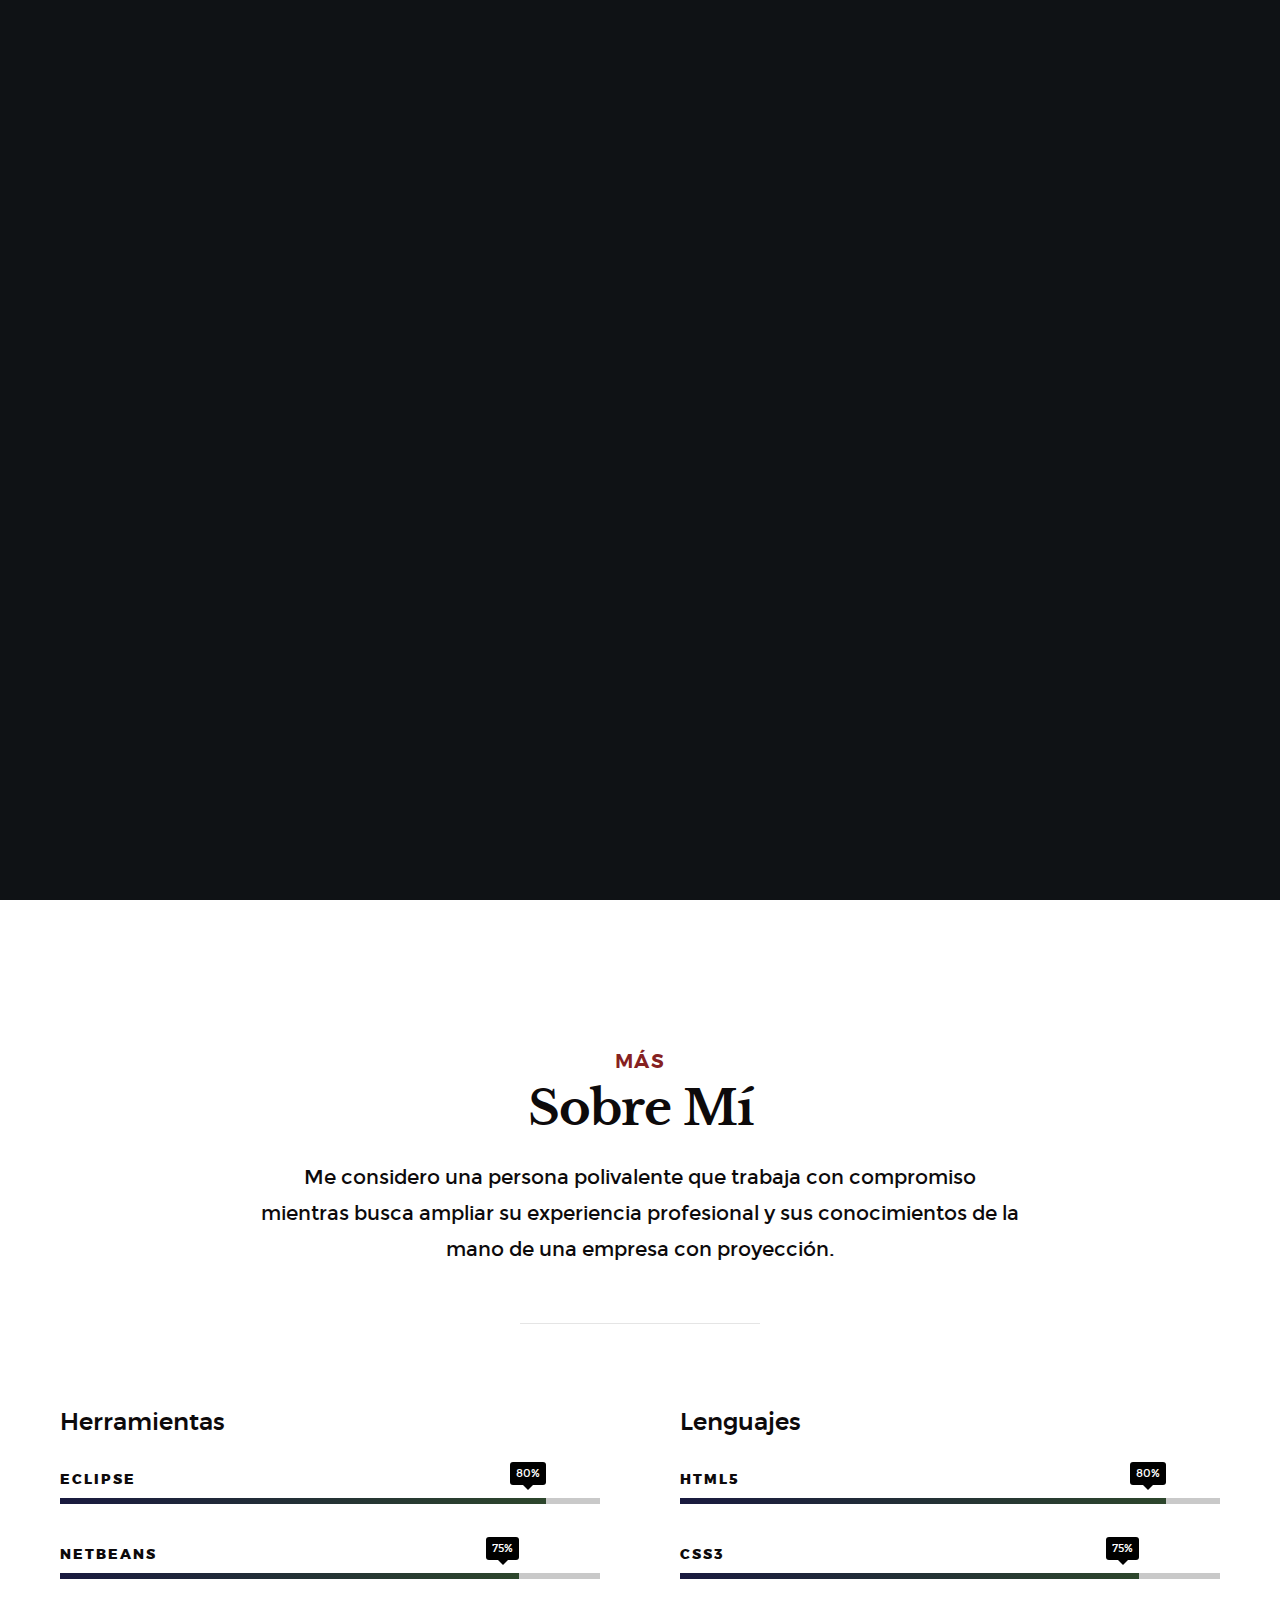
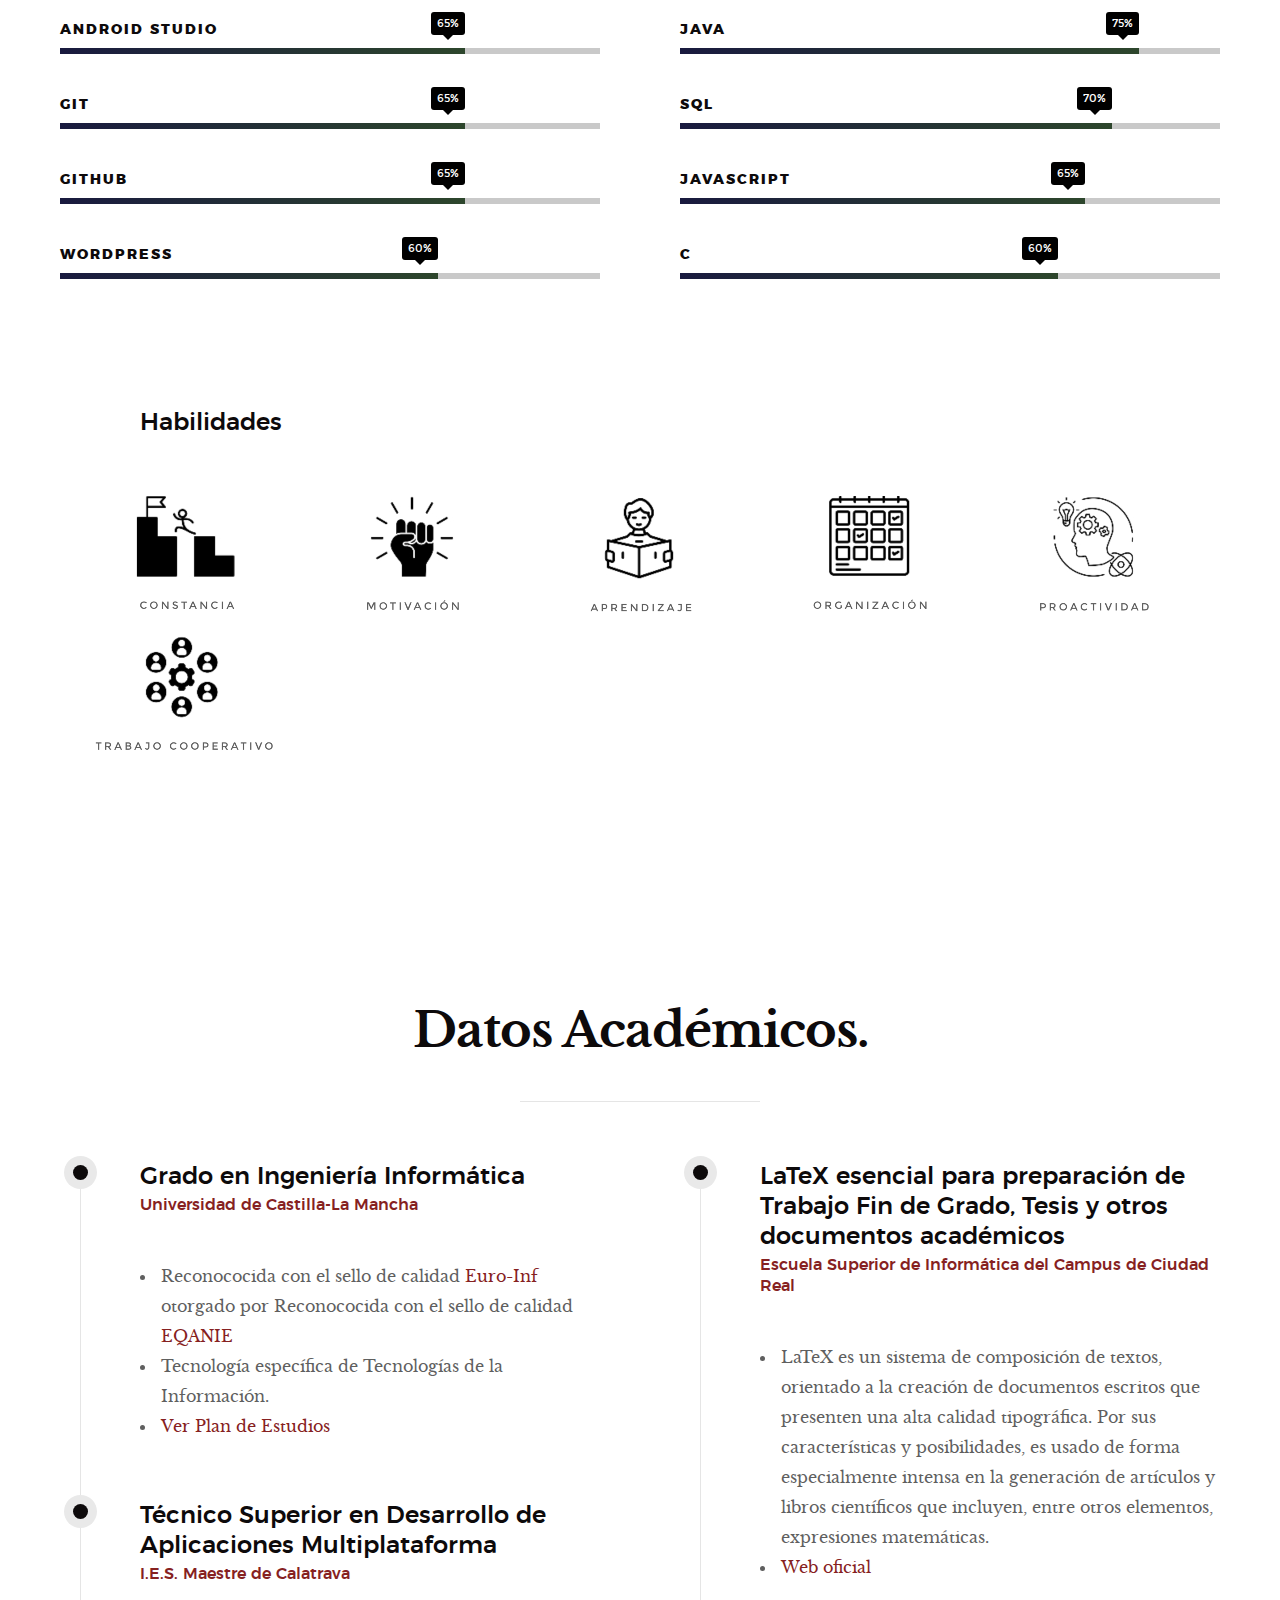
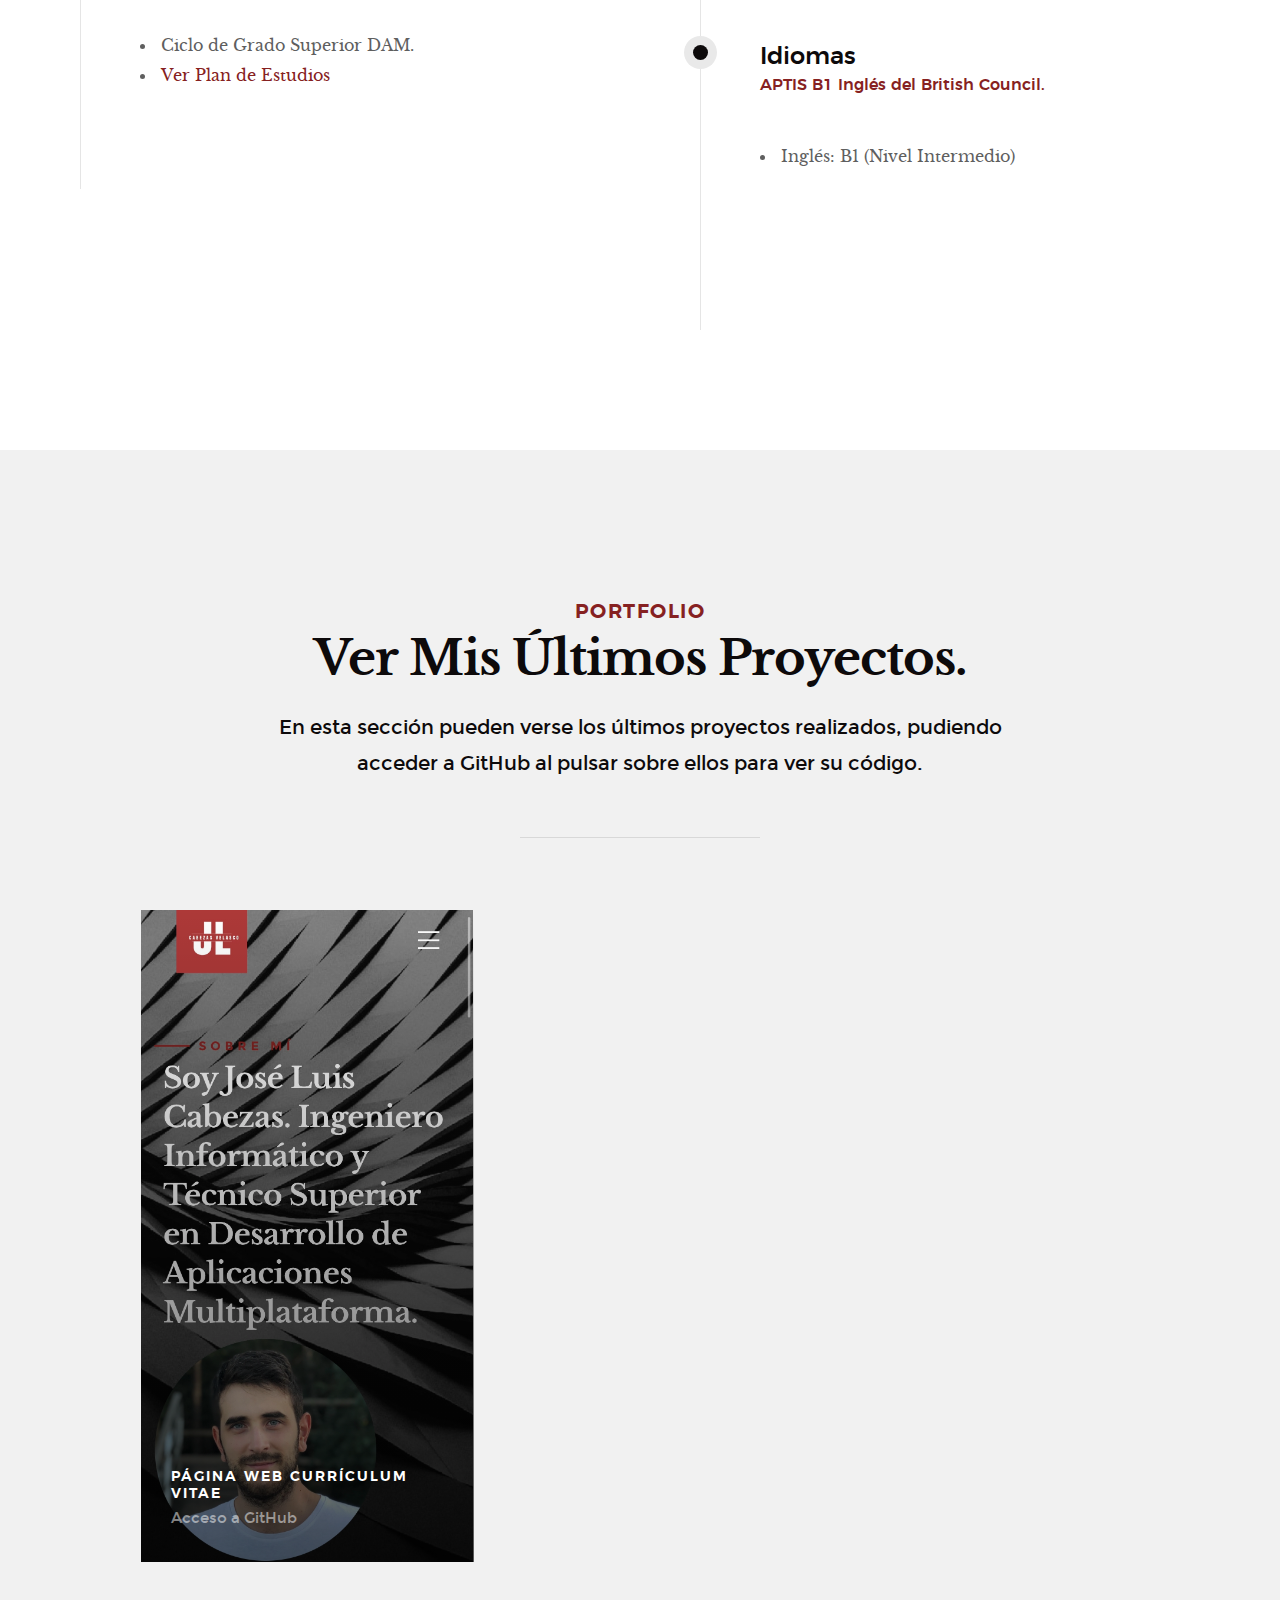
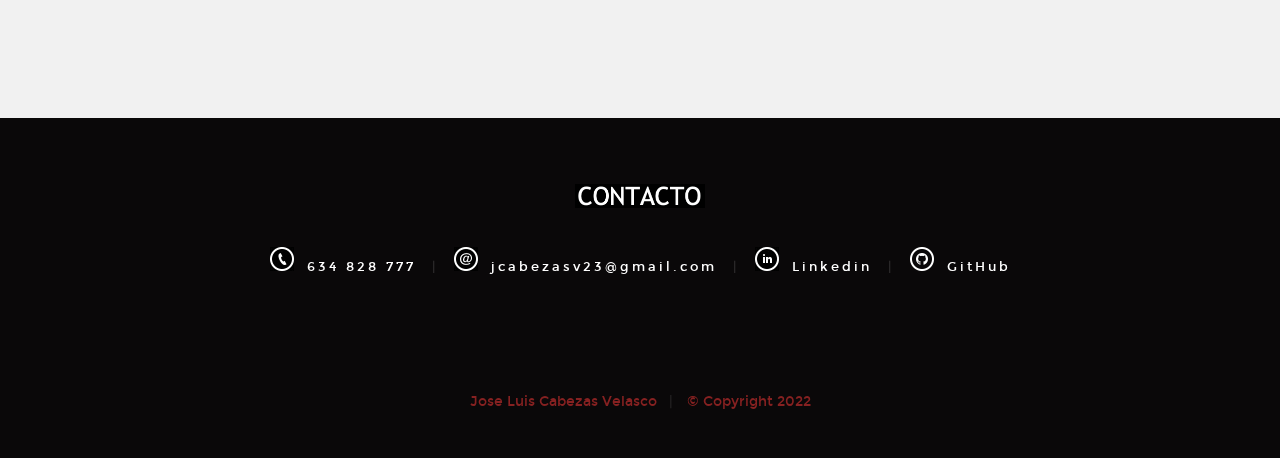
==== index.html @ 3ccd3763 "Add files via upload" ====
<!DOCTYPE html>
<html class="no-js" lang="es">


<head>

    <!--- basic page needs
    ================================================== -->
    <meta charset="utf-8">
    <title>Jose Luis Cabezas Velasco</title>
    <meta name="description" content="Currículum Vitae de José Luis Cabezas Velasco">
    <meta name="José Luis Cabezas Velasco" content="">
    <meta name="title" content="Jose Luis Cabezas Velasco">
    <meta name="keyword" content="Curriculum, Jose Luis, Jose Luis Cabezas Velasco, Jose Luis Cabezas Velasco cv">

    <!-- mobile specific metas
    ================================================== -->
    <meta name="viewport" content="width=device-width, initial-scale=1">

    <!-- CSS
    ================================================== -->
    <link rel="stylesheet" href="css/base.css">
    <link rel="stylesheet" href="css/vendor.css">
    <link rel="stylesheet" href="css/main.css">

    <!-- script
    ================================================== -->
    <script src="js/modernizr.js"></script>
    <script src="js/pace.min.js"></script>

    <!-- favicons
    ================================================== -->
    <link rel="shortcut icon" href="logo.webp" type="image/x-icon">
    <link rel="icon" href="logo.webp" type="image/x-icon">

    <!-- Google tag (gtag.js) Google Analytics-->
    <script async src="https://www.googletagmanager.com/gtag/js?id=G-EQMS03TTG0"></script>
    <script>
        window.dataLayer = window.dataLayer || [];
        function gtag(){dataLayer.push(arguments);}
        gtag('js', new Date());

        gtag('config', 'G-EQMS03TTG0');
    </script>

</head>



<body id="top">

    <!-- header
    ================================================== -->
    <header class="s-header">

        <div class="header-logo">
            <a class="site-logo" href="index.html"><img src="images/download/logo.webp" alt="Homepage"></a>
        </div>

        <nav class="header-nav-wrap">
            <ul class="header-nav">
                <li class="current"><a class="smoothscroll"  href="#home" title="home">Home</a></li>
                <li><a class="smoothscroll"  href="#about" title="about">Sobre mí</a></li>
                <li><a class="smoothscroll"  href="#datosacademicos" title="datosacademicos">Datos Académicos</a></li>
               <li><a class="smoothscroll"  href="#works" title="works">Portfolio</a></li>
            
            <li><a class="smoothscroll"  href="#contacto" title="contacto">Contacto</a></li>
            </ul>
        </nav>

        <a class="header-menu-toggle" href="#0"><span>Menu</span></a>

    </header> <!-- end s-header -->


   <!-- home
   ================================================== -->
   
    <section id="home" class="s-home page-hero target-section" data-parallax="scroll" data-image-src="images/testimonial-bg.webp" data-natural-width=3000 data-natural-height=2000 data-position-y=center alt="fondo">

        <div class="overlay"></div>
        <div class="shadow-overlay"></div>

        <div class="home-content">

            <div class="row home-content__main">
                  
                <h3>SOBRE MÍ</h3>

                <h1>
                    Soy José Luis Cabezas. <br>
                    Ingeniero Informático y<br>
                    Técnico Superior en Desarrollo de Aplicaciones Multiplataforma.
                </h1>
                 
                
                 
                
                
                    
                <div class="home-content__buttons">
                    
                    <div class="fotopersonal" >
                        <img src="images/download/mifotocir.webp" alt="foto de perfil">
                    </div>
                    <a href="#about" class="smoothscroll btn btn--stroke">
                        Más sobre mí
                    </a>
                    <a href="#works" class="smoothscroll btn btn--stroke" onclick="window.open('JoseLuisCabezasCV.pdf')">
                        Descarga CV (PDF)
                    </a>
                    
                </div>
           
                <div class="home-content__scroll">
                    <a href="#about" class="scroll-link smoothscroll">
                        <span>Scroll Hacia Abajo</span>
                    </a>
                </div>
            
            </div>

        </div> <!-- end home-content -->

        <ul class="home-social">
            

    </section> <!-- end s-home -->


    <!-- about
    ================================================== -->
    
    <section id="about" class="s-about target-section">
        
        <div class="row narrow section-intro has-bottom-sep">
            <div class="col-full text-center">
                <h3>Más</h3>
                <h1>Sobre Mí</h1>
                <p class="lead">Me considero una persona polivalente  que trabaja con compromiso mientras busca ampliar  su experiencia profesional y sus conocimientos de la mano de una empresa con proyección. </p>
            </div>
        </div>
        
        <div class="row about-content">

            <div class="col-six tab-full left">
                <h3>Herramientas</h3>

                <ul class="skill-bars">
                    <li>
                    <div class="progress percent90"><span>80%</span></div>
                    <strong>Eclipse</strong>
                    </li>
                    <li>
                    <div class="progress percent85"><span>75%</span></div>
                    <strong>NetBeans</strong>
                    </li>
                    <li>
                    <div class="progress percent75"><span>65%</span></div>
                    <strong>Android Studio</strong>
                    </li>
                    <li>
                    <div class="progress percent75"><span>65%</span></div>
                    <strong>Git</strong>
                    </li>
                    <li>
                    <div class="progress percent75"><span>65%</span></div>
                    <strong>GitHub</strong>
                    </li>   
                    <li>
                    <div class="progress percent70"><span>60%</span></div>
                    <strong>Wordpress</strong>
                    </li>   
                </ul>
            </div>

            <div class="col-six tab-full right">
                <h3>Lenguajes</h3>

                <ul class="skill-bars">
                    <li>
                    <div class="progress percent90"><span>80%</span></div>
                    <strong>HTML5</strong>
                    </li>
                    <li>
                    <div class="progress percent85"><span>75%</span></div>
                    <strong>CSS3</strong>
                    </li>
                    <li>
                    <div class="progress percent85"><span>75%</span></div>
                    <strong>Java</strong>
                    </li>
                    <li>
                    <div class="progress percent80"><span>70%</span></div>
                    <strong>SQL</strong>
                    </li>
                    <li>
                    <div class="progress percent75"><span>65%</span></div>
                    <strong>Javascript</strong>
                    </li>   
                    <li>
                    <div class="progress percent70"><span>60%</span></div>
                    <strong>C</strong>
                    </li>   
                </ul>
            </div>

        </div> <!-- end about-content -->

    
             <div class="footer-logo2">
                        
                        <a class="footer-site-logo2" alt="habilidades" href="#0"></a><h3>Habilidades</h3> </a>
                     </div>
    
                    <div class="grid-container">
                        <div class="grid-item" style="background: url(images/habilidades/constancia.png) no-repeat center"></div>
                        <div class="grid-item" style="background: url(images/habilidades/motivacion.png) no-repeat center"></div>
                        <div class="grid-item" style="background: url(images/habilidades/aprendizaje.png) no-repeat center"></div>
                        <div class="grid-item" style="background: url(images/habilidades/organizacion.png) no-repeat center"></div>
                        <div class="grid-item" style="background: url(images/habilidades/proactividad.png) no-repeat center"></div>
                        <div class="grid-item" style="background: url(images/habilidades/teamwork.png) no-repeat center"></div>
                    </div>        
                        
                
    
    </section>


    <section id="datosacademicos" class="s-about target-section">
        <div id="datos" class="row about-content about-content--timeline">
            <div class="row narrow section-intro has-bottom-sep">
            <div class="col-full text-center">
                <h1>Datos Académicos.</h1>
            </div>
          </div>

            <div class="col-six tab-full left">
                <div class="timeline">

                    <div class="timeline__block">
                        <div class="timeline__bullet"></div>
                        <div class="timeline__header">
                            <h3>Grado en Ingeniería Informática</h3>
                            <h5><a href="https://www.uclm.es/" target="_blank">Universidad de Castilla-La Mancha</a></h5>
                        </div>
                        <div class="timeline__desc">
                            <p>
                                <ul>
                                    <li>Reconococida con el sello de calidad <a href="https://esi.uclm.es/index.php/sello-de-calidad-euro-inf/" target="_blank">Euro-Inf</a> otorgado por Reconococida con el sello de calidad <a href="https://eqanie.eu/" target="_blank">EQANIE</a></li>
                                    <li>Tecnología específica de Tecnologías de la Información.</li>
                                    <li><a href="https://esi.uclm.es/index.php/grado-en-ingenieria-informatica/plan-de-estudios/" target="_blank">Ver Plan de Estudios</a></li>
                                </ul>   
                            </p>
                        </div>
                    </div> <!-- end timeline__block -->

                    <div class="timeline__block">
                        <div class="timeline__bullet"></div>
                        <div class="timeline__header">
                            <h3>Técnico Superior en Desarrollo de Aplicaciones Multiplataforma</h3>
                            <h5><a href="https://iesmaestredecalatrava.es" target="_blank">I.E.S. Maestre de Calatrava </a></h5>
                        </div>
                        <div class="timeline__desc">	
                            <p>
                                <ul>
                                    <li>Ciclo de Grado Superior DAM.</li>
                                    <li><a href="https://www.educa.jccm.es/es/fpclm/ciclos-formativos-1/tecnico-superior-desarrollo-aplicaciones-multiplataforma" target="_blank">Ver Plan de Estudios</a></li>
                                </ul>   
                            </p>
                        </div>
                    </div> <!-- end timeline__block -->

                </div> <!-- end timeline -->
            </div> <!-- end left -->

            <div class="col-six tab-full right">
                <div class="timeline">

                    <div class="timeline__block">
                        <div class="timeline__bullet"></div>
                        <div class="timeline__header">
                            <h3>LaTeX esencial para preparación de Trabajo Fin de Grado, Tesis
                                y otros documentos académicos</h3>
                            <h5><a href="https://esi.uclm.es/" target="_blank">Escuela Superior de Informática del Campus de Ciudad Real </a></h5>
                        </div>
                        <div class="timeline__desc">
                            <p>
                                <ul>
                                    <li>LaTeX es un sistema de composición de textos, orientado a la creación de documentos escritos que presenten una alta calidad tipográfica. Por sus características y posibilidades, es usado de forma especialmente intensa en la generación de artículos y libros científicos que incluyen, entre otros elementos, expresiones matemáticas.</li>
                                    <li><a href="https://www.latex-project.org/" target="_blank">Web oficial</a></li>
                                </ul>   
                            </p>
                        </div>
                    </div> <!-- end timeline__block -->

                    <div class="timeline__block">
                        <div class="timeline__bullet"></div>
                        <div class="timeline__header">
                            <h3>Idiomas</h3>
                            <h5><a href="https://www.britishcouncil.es/examenes/aptis" target="_blank">APTIS B1 Inglés del British Council.</a></h5>
                        </div>
                        <div class="timeline__desc">
                            <p>
                                <ul>
                                    <li>Inglés: B1 (Nivel Intermedio)</li>
                                </ul>   
                            </p>
                        </div>
                    </div> <!-- end timeline__block -->

                </div> <!-- end timeline -->
            </div> <!-- end right -->

        </div> <!-- end about-content timeline -->

    </section> <!-- end about -->
    

    <!-- works
    ================================================== -->
     <section id="works" class="s-works target-section">

        <div class="row narrow section-intro has-bottom-sep">
            <div class="col-full">
                <h3>Portfolio</h3>
                <h1>Ver Mis Últimos Proyectos.</h1>
                
                <p class="lead">En esta sección pueden verse los últimos proyectos realizados, pudiendo acceder a GitHub al pulsar sobre ellos para ver su código. </p>
            </div>
        </div>

        <div class="row masonry-wrap">
            <div class="masonry">

                <div class="masonry__brick">
                    <div class="item-folio">

                        <div class="item-folio__thumb">
                            <a class="thum-link" title="Accede pulsando botón de arriba" data-size=1050x700 href="#0">
                                <img src="images/download/img_cv.webp" 
                                     srcset="images/download/img_cv.webp 1x, images/download/img_cv.webp 2x" alt="">
                                <span class="shadow-overlay"></span>
                            </a>
                        </div>

                        <div class="item-folio__text">
                            <h3 class="item-folio__title">
                                Página Web Currículum Vitae
                            </h3>
                            <p class="item-folio__cat">
                                Acceso a GitHub
                            </p>
                        </div>

                        <a href="https://github.com/JCabezasDev/jcabezasv" class="item-folio__project-link" title="Link a GitHub" target="_blank">
                            <i class="im im-link"></i>
                        </a>

                        <div class="item-folio__caption">
                            <p>Vero molestiae sed aut natus excepturi. Et tempora numquam. Temporibus iusto quo.Unde dolorem corrupti neque nisi.</p>
                        </div>

                    </div> <!-- end item-folio -->
                </div>  <!--end masonry__brick -->

            
                
            </div>
        </div>  <!--- end masonry -->
    
    </section> <!-- end works  -->
            


    <!-- footer
    ================================================== -->
    <section id="contacto" class=" target-section">
    <footer class="row about-content about-content--timeline">
        <div class="row">
            <div class="col-full">

                <div class="footer-logo">
                    
                    <a class="footer-site-logo" href="#0"><img src="images/download/contacto.webp" alt="Habilidades"></a>
                    
                    
                </div>

                <ul class="footer-social">
                    
                    <li><a href="tel:+34634828777">
                        <i aria-hidden="true"></i>
                        <img src="images/contacto/phone.jpg" alt="contacto"></i>
                        <span>634 828 777</span>
                    </a></li>
                    <li><a href="mailto:jcabezasv23@gmail.com">
                        <i aria-hidden="true"></i>
                        <img src="images/contacto/email.jpg" alt="email"></i>
                        <span>jcabezasv23@gmail.com</span>
                    </a></li>
                    <li><a href="https://www.linkedin.com/in/jose-luis-cabezas-velasco-a2a74a253/" target="_blank">
                        <i aria-hidden="true"></i>
                        <img src="images/contacto/linkedln.jpg" alt="linkedin">
                        <span>Linkedin</span>
                    </a></li>
                    <li><a href="https://github.com/JCabezasDev" target="_blank">
                        <i aria-hidden="true"></i>
                        <img src="images/contacto/github.png" alt="github">
                        <span>GitHub</span>
                    </a></li>
                </ul>
                    
            </div>
        </div>

        <div class="row footer-bottom">

            <div class="col-twelve">
                <div class="copyright">
                    <span style="color:red"><a href="#0">Jose Luis Cabezas Velasco</a></span>
                    <span style="color:red"><a href="#0">© Copyright 2022</a></span> 	
                </div>

                <div class="go-top">
                <a class="smoothscroll" title="Back to Top" href="#top"><i class="im im-arrow-up" aria-hidden="true"></i></a>
                </div>
            </div>

        </div> <!-- end footer-bottom -->

</footer> <!-- end footer -->
</section>

    <!-- photoswipe background
    ================================================== -->
    <div aria-hidden="true" class="pswp" role="dialog" tabindex="-1">

        <div class="pswp__bg"></div>
        <div class="pswp__scroll-wrap">

            <div class="pswp__container">
                <div class="pswp__item"></div>
                <div class="pswp__item"></div>
                <div class="pswp__item"></div>
            </div>

            <div class="pswp__ui pswp__ui--hidden">
                <div class="pswp__top-bar">
                    <div class="pswp__counter"></div><button class="pswp__button pswp__button--close" title="Close (Esc)"></button> <button class="pswp__button pswp__button--share" title=
                    "Share"></button> <button class="pswp__button pswp__button--fs" title="Toggle fullscreen"></button> <button class="pswp__button pswp__button--zoom" title=
                    "Zoom in/out"></button>
                    <div class="pswp__preloader">
                        <div class="pswp__preloader__icn">
                            <div class="pswp__preloader__cut">
                                <div class="pswp__preloader__donut"></div>
                            </div>
                        </div>
                    </div>
                </div>
                <div class="pswp__share-modal pswp__share-modal--hidden pswp__single-tap">
                    <div class="pswp__share-tooltip"></div>
                </div><button class="pswp__button pswp__button--arrow--left" title="Previous (arrow left)"></button> <button class="pswp__button pswp__button--arrow--right" title=
                "Next (arrow right)"></button>
                <div class="pswp__caption">
                    <div class="pswp__caption__center"></div>
                </div>
            </div>

        </div>

    </div><!-- end photoSwipe background -->

    <div id="preloader">
        <div id="loader"></div>
    </div>


    <!-- Java Script
    ================================================== -->
    <script src="js/jquery-3.2.1.min.js"></script>
    <script src="js/plugins.js"></script>
    <script src="js/main.js"></script>

</body>

</html>
---- css/base.css ----
/* =================================================================== 
 *
 *  Hola v1.0 Base Stylesheet
 *  10-02-2017
 *  ------------------------------------------------------------------
 *
 *  TOC:
 *  # Normalize
 *  # Basic/base setup styles
 *      ## Media
 *      ## Typography resets
 *      ## links
 *      ## inputs
 *  # grid
 *      ## medium size devices
 *      ## tablets
 *      ## mobile devices
 *      ## small mobile devices
 *  # block grids
 *      ## medium size devices
 *      ## tablets
 *      ## mobile devices
 *      ## small mobile devices
 *  # MISC
 *
 * =================================================================== */


/* ===================================================================
 * # normalize
 * normalize.css v5.0.0 | MIT License | 
 * github.com/necolas/normalize.css
 *
 * ------------------------------------------------------------------- */

html {
    font-family: sans-serif;
    line-height: 1.15;
    -ms-text-size-adjust: 100%;
    -webkit-text-size-adjust: 100%;
}

body {
    margin: 0;
}

article, aside, footer, header, nav, section {
    display: block;
}

h1 {
    font-size: 2em;
    margin: 0.67em 0;
}

figcaption, figure, main {
    display: block;
}

figure {
    margin: 1em 40px;
}

hr {
    box-sizing: content-box;
    height: 0;
    overflow: visible;
}

pre {
    font-family: monospace, monospace;
    font-size: 1em;
}

a {
    background-color: transparent;
    -webkit-text-decoration-skip: objects;
}

a:active, a:hover {
    outline-width: 0;
}

abbr[title] {
    border-bottom: none;
    text-decoration: underline;
    text-decoration: underline dotted;
}

b, strong {
    font-weight: inherit;
}

b, strong {
    font-weight: bolder;
}

code, kbd, samp {
    font-family: monospace, monospace;
    font-size: 1em;
}

dfn {
    font-style: italic;
}

mark {
    background-color: #ff0;
    color: #000;
}

small {
    font-size: 80%;
}

sub, sup {
    font-size: 75%;
    line-height: 0;
    position: relative;
    vertical-align: baseline;
}

sub {
    bottom: -0.25em;
}

sup {
    top: -0.5em;
}

audio, video {
    display: inline-block;
}

audio:not([controls]) {
    display: none;
    height: 0;
}

img {
    border-style: none;
}

svg:not(:root) {
    overflow: hidden;
}

button, input, optgroup, select, textarea {
    font-family: sans-serif;
    font-size: 100%;
    line-height: 1.15;
    margin: 0;
}

button, input {
    overflow: visible;
}

button, select {
    text-transform: none;
}

button, html [type="button"], [type="reset"], [type="submit"] {
    -webkit-appearance: button;
}

button::-moz-focus-inner, [type="button"]::-moz-focus-inner, [type="reset"]::-moz-focus-inner, [type="submit"]::-moz-focus-inner {
    border-style: none;
    padding: 0;
}

button:-moz-focusring, [type="button"]:-moz-focusring, [type="reset"]:-moz-focusring, [type="submit"]:-moz-focusring {
    outline: 1px dotted ButtonText;
}

fieldset {
    border: 1px solid #c0c0c0;
    margin: 0 2px;
    padding: 0.35em 0.625em 0.75em;
}

legend {
    box-sizing: border-box;
    color: inherit;
    display: table;
    max-width: 100%;
    padding: 0;
    white-space: normal;
}

progress {
    display: inline-block;
    vertical-align: baseline;
}

textarea {
    overflow: auto;
}

[type="checkbox"], [type="radio"] {
    box-sizing: border-box;
    padding: 0;
}

[type="number"]::-webkit-inner-spin-button, [type="number"]::-webkit-outer-spin-button {
    height: auto;
}

[type="search"] {
    -webkit-appearance: textfield;
    outline-offset: -2px;
}

[type="search"]::-webkit-search-cancel-button, [type="search"]::-webkit-search-decoration {
    -webkit-appearance: none;
}

::-webkit-file-upload-button {
    -webkit-appearance: button;
    font: inherit;
}

details, menu {
    display: block;
}

summary {
    display: list-item;
}

canvas {
    display: inline-block;
}

template {
    display: none;
}

[hidden] {
    display: none;
}


/* ===================================================================
 * # basic/base setup styles - (_basic.scss)
 *
 * ------------------------------------------------------------------- */

html {
    font-size: 62.5%;
    box-sizing: border-box;
}

*, *::before, *::after {
    box-sizing: inherit;
}

body {
    font-weight: normal;
    line-height: 1;
    word-wrap: break-word;
    text-rendering: optimizeLegibility;
    -webkit-overflow-scrolling: touch;
    -webkit-text-size-adjust: none;
}

body, input, button {
    -moz-osx-font-smoothing: grayscale;
    -webkit-font-smoothing: antialiased;
}


/* ------------------------------------------------------------------- 
 * ## Media - (_basic.scss)
 * ------------------------------------------------------------------- */

img, video {
    max-width: 100%;
    height: auto;
}


/* ------------------------------------------------------------------- 
 * ## Typography resets - (_basic.scss)
 * ------------------------------------------------------------------- */

div, dl, dt, dd, ul, ol, li, h1, h2, h3, h4, h5, h6, pre, form, p, blockquote, th, td {
    margin: 0;
    padding: 0;
}

h1, h2, h3, h4, h5, h6 {
    -webkit-font-smoothing: auto;
    -webkit-font-smoothing: antialiased;
    -webkit-font-variant-ligatures: common-ligatures;
    -moz-font-variant-ligatures: common-ligatures;
    font-variant-ligatures: common-ligatures;
    text-rendering: optimizeLegibility;
}

em, i {
    font-style: italic;
    line-height: inherit;
}

strong, b {
    font-weight: bold;
    line-height: inherit;
}

small {
    font-size: 60%;
    line-height: inherit;
}

ol, ul {
    list-style: none;
}

li {
    display: block;
}


/* ------------------------------------------------------------------- 
 * ## links - (_basic.scss)
 * ------------------------------------------------------------------- */

a {
    text-decoration: none;
    line-height: inherit;
}

a img {
    border: none;
}


/* ------------------------------------------------------------------- 
 * ## inputs - (_basic.scss)
 * ------------------------------------------------------------------- */

fieldset {
    margin: 0;
    padding: 0;
}

input[type="email"], 
input[type="number"], 
input[type="search"], 
input[type="text"], 
input[type="tel"], 
input[type="url"], 
input[type="password"], textarea {
    -webkit-appearance: none;
    -moz-appearance: none;
    -ms-appearance: none;
    -o-appearance: none;
    appearance: none;
}


/* ===================================================================
 * # grid - (_grid.scss)
 *
 * ------------------------------------------------------------------- */

.row {
    width: 94%;
    max-width: 1200px;
    margin: 0 auto;
}

.row:after {
    content: "";
    display: table;
    clear: both;
}

.row .row {
    width: auto;
    max-width: none;
    margin-left: -20px;
    margin-right: -20px;
}


/* column blocks
 * -------------------------------------- */

[class*="col-"] {
    float: left;
}

[class*="col-"] + [class*="col-"].end {
    float: right;
}

[class*="col-"] {
    padding: 0 20px;
}


/* column width classes 
 * -------------------------------------- */

.col-one {
    width: 8.33333%;
}

.col-two, .col-1-6 {
    width: 16.66667%;
}

.col-three, .col-1-4 {
    width: 25%;
}

.col-four, .col-1-3 {
    width: 33.33333%;
}

.col-five {
    width: 41.66667%;
}

.col-six, .col-1-2 {
    width: 50%;
}

.col-seven {
    width: 58.33333%;
}

.col-eight, .col-2-3 {
    width: 66.66667%;
}

.col-nine, .col-3-4 {
    width: 75%;
}

.col-ten, .col-5-6 {
    width: 83.33333%;
}

.col-eleven {
    width: 91.66667%;
}

.col-twelve, .col-full {
    width: 100%;
}


/* ------------------------------------------------------------------- 
 * ## medium size devices - (_grid.scss)
 * ------------------------------------------------------------------- */

@media only screen and (max-width: 1200px) {
    .row .row {
        margin-left: -15px;
        margin-right: -15px;
    }
    [class*="col-"] {
        padding: 0 15px;
    }
    .md-two, .md-1-6 {
        width: 16.66667%;
    }
    .md-one {
        width: 8.33333%;
    }
    .md-three, .md-1-4 {
        width: 25%;
    }
    .md-four, .md-1-3 {
        width: 33.33333%;
    }
    .md-five {
        width: 41.66667%;
    }
    .md-six, .md-1-2 {
        width: 50%;
    }
    .md-seven {
        width: 58.33333%;
    }
    .md-eight, .md-2-3 {
        width: 66.66667%;
    }
    .md-nine, .md-3-4 {
        width: 75%;
    }
    .md-ten, .md-5-6 {
        width: 83.33333%;
    }
    .md-eleven {
        width: 91.66667%;
    }
    .md-twelve, .md-full {
        width: 100%;
    }
}


/* ------------------------------------------------------------------- 
 * ## tablets - (_grid.scss)
 * ------------------------------------------------------------------- */

@media only screen and (max-width: 800px) {
    .row {
        width: 90%;
    }
    .tab-1-4 {
        width: 25%;
    }
    .tab-1-3 {
        width: 33.33333%;
    }
    .tab-1-2 {
        width: 50%;
    }
    .tab-2-3 {
        width: 66.66667%;
    }
    .tab-3-4 {
        width: 75%;
    }
    .tab-full {
        width: 100%;
    }
}


/* ------------------------------------------------------------------- 
 * ## mobile devices - (_grid.scss)
 * ------------------------------------------------------------------- */

@media only screen and (max-width: 600px) {
    .row {
        width: auto;
        padding-left: 25px;
        padding-right: 25px;
    }
    .row .row {
        margin-left: -10px;
        margin-right: -10px;
    }
    [class*="col-"] {
        padding: 0 10px;
    }
    .mob-1-4 {
        width: 25%;
    }
    .mob-1-3 {
        width: 33.33333%;
    }
    .mob-1-2 {
        width: 50%;
    }
    .mob-2-3 {
        width: 66.66667%;
    }
    .mob-3-4 {
        width: 75%;
    }
    .mob-full {
        width: 100%;
    }
}


/* ------------------------------------------------------------------- 
 * ## small mobile devices - (_grid.scss) 
 * ------------------------------------------------------------------- */


/* stack columns on small mobile devices
 * ------------------------------------------------------------------- */

@media only screen and (max-width: 400px) {
    .row .row {
        padding-left: 0;
        padding-right: 0;
        margin-left: 0;
        margin-right: 0;
    }
    [class*="col-"] {
        width: 100% !important;
        float: none !important;
        clear: both !important;
        margin-left: 0;
        margin-right: 0;
        padding: 0;
    }
    [class*="col-"] + [class*="col-"].end {
        float: none;
    }
}


/* ===================================================================
 * # block grids - (_grid.scss)
 * ------------------------------------------------------------------- */


/*   Equally-sized columns define at row level
 * ------------------------------------------------------------------- */

[class*="block-"]:after {
    content: "";
    display: table;
    clear: both;
}

.block-1-6 .col-block {
    width: 16.66667%;
}

.block-1-5 .col-block {
    width: 20%;
}

.block-1-4 .col-block {
    width: 25%;
}

.block-1-3 .col-block {
    width: 33.33333%;
}

.block-1-2 .col-block {
    width: 50%;
}


/**
 * Clearing for block grid columns. Allow columns with 
 * different heights to align properly.
 */

.block-1-6 .col-block:nth-child(6n+1), 
.block-1-5 .col-block:nth-child(5n+1), 
.block-1-4 .col-block:nth-child(4n+1), 
.block-1-3 .col-block:nth-child(3n+1), 
.block-1-2 .col-block:nth-child(2n+1) {
    clear: both;
}


/* ------------------------------------------------------------------- 
 * ## medium size devices - (_grid.scss)
 * ------------------------------------------------------------------- */

@media only screen and (max-width: 1200px) {
    .block-m-1-6 .col-block {
        width: 16.66667%;
    }
    .block-m-1-5 .col-block {
        width: 20%;
    }
    .block-m-1-4 .col-block {
        width: 25%;
    }
    .block-m-1-3 .col-block {
        width: 33.33333%;
    }
    .block-m-1-2 .col-block {
        width: 50%;
    }
    .block-m-full .col-block {
        width: 100%;
        clear: both;
    }
    [class*="block-m-"] .bgrid:nth-child(n) {
        clear: none;
    }
    .block-m-1-6 .col-block:nth-child(6n+1), 
    .block-m-1-5 .col-block:nth-child(5n+1), 
    .block-m-1-4 .col-block:nth-child(4n+1), 
    .block-m-1-3 .col-block:nth-child(3n+1), 
    .block-m-1-2 .col-block:nth-child(2n+1) {
        clear: both;
    }
}


/* ------------------------------------------------------------------- 
 * ## tablets - (_grid.scss)
 * ------------------------------------------------------------------- */

@media only screen and (max-width: 800px) {
    .block-tab-1-6 .col-block {
        width: 16.66667%;
    }
    .block-tab-1-5 .col-block {
        width: 20%;
    }
    .block-tab-1-4 .col-block {
        width: 25%;
    }
    .block-tab-1-3 .col-block {
        width: 33.33333%;
    }
    .block-tab-1-2 .col-block {
        width: 50%;
    }
    .block-tab-full .col-block {
        width: 100%;
        clear: both;
    }
    [class*="block-tab-"] .bgrid:nth-child(n) {
        clear: none;
    }
    .block-tab-1-6 .col-block:nth-child(6n+1), 
    .block-tab-1-6 .col-block:nth-child(5n+1), 
    .block-tab-1-4 .col-block:nth-child(4n+1), 
    .block-tab-1-3 .col-block:nth-child(3n+1), 
    .block-tab-1-2 .col-block:nth-child(2n+1) {
        clear: both;
    }
}


/* ------------------------------------------------------------------- 
 * ## mobile devices - (_grid.scss)
 * ------------------------------------------------------------------- */

@media only screen and (max-width: 600px) {
    .block-mob-1-6 .col-block {
        width: 16.66667%;
    }
    .block-mob-1-5 .col-block {
        width: 20%;
    }
    .block-mob-1-4 .col-block {
        width: 25%;
    }
    .block-mob-1-3 .col-block {
        width: 33.33333%;
    }
    .block-mob-1-2 .col-block {
        width: 50%;
    }
    .block-mob-full .col-block {
        width: 100%;
        clear: both;
    }
    [class*="block-mob-"] .bgrid:nth-child(n) {
        clear: none;
    }
    .block-mob-1-6 .col-block:nth-child(6n+1), 
    .block-mob-1-5 .col-block:nth-child(5n+1), 
    .block-mob-1-4 .col-block:nth-child(4n+1), 
    .block-mob-1-3 .col-block:nth-child(3n+1), 
    .block-mob-1-2 .col-block:nth-child(2n+1) {
        clear: both;
    }
}


/* ------------------------------------------------------------------- 
 * ## small mobile devices - (_grid.scss) 
 * ------------------------------------------------------------------- */


/* stack columns on small mobile devices
 * ------------------------------------------------------------------- */

@media only screen and (max-width: 400px) {
    .stack .col-block {
        width: 100% !important;
        float: none !important;
        clear: both !important;
        margin-left: 0;
        margin-right: 0;
    }
}


/* ===================================================================
 * # MISC  - (_grid.scss)
 *
 * ------------------------------------------------------------------- */

.group:after {
    content: "";
    display: table;
    clear: both;
}


/* Misc Helper Styles
 * -------------------------------------- */

.is-hidden {
    display: none;
}

.is-invisible {
    visibility: hidden;
}

.antialiased {
    -webkit-font-smoothing: antialiased;
    -moz-osx-font-smoothing: grayscale;
}

.overflow-hidden {
    overflow: hidden;
}

.remove-bottom {
    margin-bottom: 0;
}

.half-bottom {
    margin-bottom: 1.5rem !important;
}

.add-bottom {
    margin-bottom: 3rem !important;
}

.no-border {
    border: none;
}

.full-width {
    width: 100%;
}

.text-center {
    text-align: center;
}

.text-left {
    text-align: left;
}

.text-right {
    text-align: right;
}

.pull-left {
    float: left;
}

.pull-right {
    float: right;
}

.align-center {
    margin-left: auto;
    margin-right: auto;
    text-align: center;
}
/*
.fotopersonal {
    
    width: 300px;
    height: 300px;
    float:top;
    right: 30px;
    bottom: 150px;
    
  }
  */
---- css/vendor.css ----
/* =================================================================== 
 *
 *  Hola v1.0 Vendor/Third Party CSS 
 *  10-02-2017
 *  ------------------------------------------------------------------
 *
 *  TOC:
 *  # Slick slider
 *  # PhotoSwipe Skin
 *  # Prettyprint GitHub Theme
 *
 * =================================================================== */


/* ===================================================================
 * # slick slider
 *
 * ------------------------------------------------------------------- */

.slick-slider {
    position: relative;
    display: block;
    box-sizing: border-box;
    -webkit-touch-callout: none;
    -webkit-user-select: none;
    -khtml-user-select: none;
    -moz-user-select: none;
    -ms-user-select: none;
    user-select: none;
    -ms-touch-action: pan-y;
    touch-action: pan-y;
    -webkit-tap-highlight-color: transparent;
}

.slick-list {
    position: relative;
    overflow: hidden;
    display: block;
    margin: 0;
    padding: 0;
}

.slick-list:focus {
    outline: none;
}

.slick-list.dragging {
    cursor: pointer;
    cursor: hand;
}

.slick-slider .slick-track, .slick-slider .slick-list {
    -webkit-transform: translate3d(0, 0, 0);
    -moz-transform: translate3d(0, 0, 0);
    -ms-transform: translate3d(0, 0, 0);
    -o-transform: translate3d(0, 0, 0);
    transform: translate3d(0, 0, 0);
}

.slick-track {
    position: relative;
    left: 0;
    top: 0;
    display: block;
}

.slick-track:before, .slick-track:after {
    content: "";
    display: table;
}

.slick-track:after {
    clear: both;
}

.slick-loading .slick-track {
    visibility: hidden;
}

.slick-slide {
    float: left;
    height: 100%;
    min-height: 1px;
    display: none;
}

[dir="rtl"] .slick-slide {
    float: right;
}

.slick-slide img {
    display: block;
}

.slick-slide.slick-loading img {
    display: none;
}

.slick-slide.dragging img {
    pointer-events: none;
}

.slick-initialized .slick-slide {
    display: block;
}

.slick-loading .slick-slide {
    visibility: hidden;
}

.slick-vertical .slick-slide {
    display: block;
    height: auto;
    border: 1px solid transparent;
}

.slick-arrow.slick-hidden {
    display: none;
}


/*! PhotoSwipe main CSS by Dmitry Semenov | photoswipe.com | MIT license */


/*
	Styles for basic PhotoSwipe functionality (sliding area, open/close transitions)
*/


/* pswp = photoswipe */

.pswp {
    display: none;
    position: absolute;
    width: 100%;
    height: 100%;
    left: 0;
    top: 0;
    overflow: hidden;
    -ms-touch-action: none;
    touch-action: none;
    z-index: 1500;
    -webkit-text-size-adjust: 100%;
    /* create separate layer, to avoid paint on window.onscroll in webkit/blink */
    -webkit-backface-visibility: hidden;
    outline: none;
}

.pswp * {
    -webkit-box-sizing: border-box;
    box-sizing: border-box;
}

.pswp img {
    max-width: none;
}


/* style is added when JS option showHideOpacity is set to true */

.pswp--animate_opacity {
    /* 0.001, because opacity:0 doesn't trigger Paint action, which causes lag at start of transition */
    opacity: 0.001;
    will-change: opacity;
    /* for open/close transition */
    -webkit-transition: opacity 333ms cubic-bezier(0.4, 0, 0.22, 1);
    transition: opacity 333ms cubic-bezier(0.4, 0, 0.22, 1);
}

.pswp--open {
    display: block;
}

.pswp--zoom-allowed .pswp__img {
    /* autoprefixer: off */
    cursor: -webkit-zoom-in;
    cursor: -moz-zoom-in;
    cursor: zoom-in;
}

.pswp--zoomed-in .pswp__img {
    /* autoprefixer: off */
    cursor: -webkit-grab;
    cursor: -moz-grab;
    cursor: grab;
}

.pswp--dragging .pswp__img {
    /* autoprefixer: off */
    cursor: -webkit-grabbing;
    cursor: -moz-grabbing;
    cursor: grabbing;
}


/*
	Background is added as a separate element.
	As animating opacity is much faster than animating rgba() background-color.
*/

.pswp__bg {
    position: absolute;
    left: 0;
    top: 0;
    width: 100%;
    height: 100%;
    background: #000;
    opacity: 0;
    -webkit-transform: translateZ(0);
    transform: translateZ(0);
    -webkit-backface-visibility: hidden;
    will-change: opacity;
}

.pswp__scroll-wrap {
    position: absolute;
    left: 0;
    top: 0;
    width: 100%;
    height: 100%;
    overflow: hidden;
}

.pswp__container, .pswp__zoom-wrap {
    -ms-touch-action: none;
    touch-action: none;
    position: absolute;
    left: 0;
    right: 0;
    top: 0;
    bottom: 0;
}


/* Prevent selection and tap highlights */

.pswp__container, .pswp__img {
    -webkit-user-select: none;
    -moz-user-select: none;
    -ms-user-select: none;
    user-select: none;
    -webkit-tap-highlight-color: transparent;
    -webkit-touch-callout: none;
}

.pswp__zoom-wrap {
    position: absolute;
    width: 100%;
    -webkit-transform-origin: left top;
    -ms-transform-origin: left top;
    transform-origin: left top;
    /* for open/close transition */
    -webkit-transition: -webkit-transform 333ms cubic-bezier(0.4, 0, 0.22, 1);
    transition: transform 333ms cubic-bezier(0.4, 0, 0.22, 1);
}

.pswp__bg {
    will-change: opacity;
    /* for open/close transition */
    -webkit-transition: opacity 333ms cubic-bezier(0.4, 0, 0.22, 1);
    transition: opacity 333ms cubic-bezier(0.4, 0, 0.22, 1);
}

.pswp--animated-in .pswp__bg, .pswp--animated-in .pswp__zoom-wrap {
    -webkit-transition: none;
    transition: none;
}

.pswp__container, .pswp__zoom-wrap {
    -webkit-backface-visibility: hidden;
}

.pswp__item {
    position: absolute;
    left: 0;
    right: 0;
    top: 0;
    bottom: 0;
    overflow: hidden;
}

.pswp__img {
    position: absolute;
    width: auto;
    height: auto;
    top: 0;
    left: 0;
}


/*
	stretched thumbnail or div placeholder element (see below)
	style is added to avoid flickering in webkit/blink when layers overlap
*/

.pswp__img--placeholder {
    -webkit-backface-visibility: hidden;
}


/*
	div element that matches size of large image
	large image loads on top of it
*/

.pswp__img--placeholder--blank {
    background: #222;
}

.pswp--ie .pswp__img {
    width: 100% !important;
    height: auto !important;
    left: 0;
    top: 0;
}


/*
	Error message appears when image is not loaded
	(JS option errorMsg controls markup)
*/

.pswp__error-msg {
    position: absolute;
    left: 0;
    top: 50%;
    width: 100%;
    text-align: center;
    font-size: 14px;
    line-height: 16px;
    margin-top: -8px;
    color: #CCC;
}

.pswp__error-msg a {
    color: #CCC;
    text-decoration: underline;
}


/* ===================================================================
 * # PhotoSwipe Skin
 *
 * ------------------------------------------------------------------- */


/*
    Contents:

    1. Buttons
    2. Share modal and links
    3. Index indicator ("1 of X" counter)
    4. Caption
    5. Loading indicator
    6. Additional styles (root element, top bar, idle state, hidden state, etc.)
*/


/* -------------------------------------------------------------------
 * ## 1. buttons
 * ------------------------------------------------------------------- */


/* <button> css reset */

.pswp__button {
    width: 44px;
    height: 44px;
    line-height: 1;
    position: relative;
    background: none;
    cursor: pointer;
    overflow: visible;
    -webkit-appearance: none;
    display: block;
    border: 0;
    padding: 0;
    margin: 0;
    float: right;
    opacity: 0.6;
    -webkit-transition: opacity 0.2s;
    transition: opacity 0.2s;
    -webkit-box-shadow: none;
    box-shadow: none;
}

.pswp__button:focus, .pswp__button:hover {
    opacity: 1;
    background-color: transparent;
}

.pswp__button:active {
    outline: none;
    opacity: 0.9;
}

.pswp__button::-moz-focus-inner {
    padding: 0;
    border: 0;
}


/* 
pswp__ui--over-close class it added when mouse is 
over element that should close gallery 
*/

.pswp__ui--over-close .pswp__button--close {
    opacity: 1;
}

.pswp__button, .pswp__button--arrow--left:before, .pswp__button--arrow--right:before {
    background: url(../images/photoswipe/default-skin.png) 0 0 no-repeat;
    background-size: 264px 88px;
    width: 44px;
    height: 44px;
}

@media (-webkit-min-device-pixel-ratio: 1.1), (-webkit-min-device-pixel-ratio: 1.09375), (min-resolution: 105dpi), (min-resolution: 1.1dppx) {
    /* Serve SVG sprite if browser supports SVG and resolution is more than 105dpi */
    .pswp--svg .pswp__button, .pswp--svg .pswp__button--arrow--left:before, .pswp--svg .pswp__button--arrow--right:before {
        background-image: url(images/photoswipe/default-skin.svg);
    }
    .pswp--svg .pswp__button--arrow--left, .pswp--svg .pswp__button--arrow--right {
        background: none;
    }
}

.pswp__button--close {
    background-position: 0 -44px;
}

.pswp__button--share {
    background-position: -44px -44px;
}

.pswp__button--fs {
    display: none;
}

.pswp--supports-fs .pswp__button--fs {
    display: block;
}

.pswp--fs .pswp__button--fs {
    background-position: -44px 0;
}

.pswp__button--zoom {
    display: none;
    background-position: -88px 0;
}

.pswp--zoom-allowed .pswp__button--zoom {
    display: block;
}

.pswp--zoomed-in .pswp__button--zoom {
    background-position: -132px 0;
}


/* no arrows on touch screens */

.pswp--touch .pswp__button--arrow--left, .pswp--touch .pswp__button--arrow--right {
    visibility: hidden;
}


/*
Arrow buttons hit area
(icon is added to :before pseudo-element)
*/

.pswp__button--arrow--left, .pswp__button--arrow--right {
    background: none;
    top: 50%;
    margin-top: -22px;
    width: 30px;
    height: 32px;
    position: absolute;
}

.pswp__button--arrow--left {
    left: 12px;
}

.pswp__button--arrow--right {
    right: 12px;
}

.pswp__button--arrow--left:before, .pswp__button--arrow--right:before {
    content: '';
    top: 0;
    background-color: rgba(0, 0, 0, 0.3);
    height: 30px;
    width: 32px;
    position: absolute;
    border-radius: 3px;
}

.pswp__button--arrow--left:before {
    left: 6px;
    background-position: -138px -44px;
}

.pswp__button--arrow--right:before {
    right: 6px;
    background-position: -94px -44px;
}


/* -------------------------------------------------------------------
 * ## 2. Share modal/popup and links
 * ------------------------------------------------------------------- */

.pswp__counter, .pswp__share-modal {
    -webkit-user-select: none;
    -moz-user-select: none;
    -ms-user-select: none;
    user-select: none;
}

.pswp__share-modal {
    display: block;
    background: rgba(0, 0, 0, 0.5);
    width: 100%;
    height: 100%;
    top: 0;
    left: 0;
    padding: 10px;
    position: absolute;
    z-index: 1600;
    opacity: 0;
    -webkit-transition: opacity 0.25s ease-out;
    transition: opacity 0.25s ease-out;
    -webkit-backface-visibility: hidden;
    will-change: opacity;
}

.pswp__share-modal--hidden {
    display: none;
}

.pswp__share-tooltip {
    z-index: 1620;
    position: absolute;
    background: #FFF;
    top: 56px;
    border-radius: 3px;
    display: block;
    width: auto;
    right: 44px;
    -webkit-box-shadow: 0 2px 5px rgba(0, 0, 0, 0.25);
    box-shadow: 0 2px 5px rgba(0, 0, 0, 0.25);
    -webkit-transform: translateY(6px);
    -ms-transform: translateY(6px);
    transform: translateY(6px);
    -webkit-transition: -webkit-transform 0.25s;
    transition: transform 0.25s;
    -webkit-backface-visibility: hidden;
    will-change: transform;
}

.pswp__share-tooltip a {
    display: block;
    padding: 9px 15px;
    color: #000;
    text-decoration: none;
    font-size: 13px;
    line-height: 18px;
}

.pswp__share-tooltip a:hover {
    text-decoration: none;
    color: #000;
}

.pswp__share-tooltip a:first-child {
    /* round corners on the first/last list item */
    border-radius: 3px 3px 0 0;
}

.pswp__share-tooltip a:last-child {
    border-radius: 0 0 3px 3px;
}

.pswp__share-modal--fade-in {
    opacity: 1;
}

.pswp__share-modal--fade-in .pswp__share-tooltip {
    -webkit-transform: translateY(0);
    -ms-transform: translateY(0);
    transform: translateY(0);
}


/* increase size of share links on touch devices */

.pswp--touch .pswp__share-tooltip a {
    padding: 16px 12px;
}

a.pswp__share--facebook:before {
    content: '';
    display: block;
    width: 0;
    height: 0;
    position: absolute;
    top: -12px;
    right: 15px;
    border: 6px solid transparent;
    border-bottom-color: #FFF;
    -webkit-pointer-events: none;
    -moz-pointer-events: none;
    pointer-events: none;
}

a.pswp__share--facebook:hover {
    background: #3E5C9A;
    color: #FFF;
}

a.pswp__share--facebook:hover:before {
    border-bottom-color: #3E5C9A;
}

a.pswp__share--twitter:hover {
    background: #55ACEE;
    color: #FFF;
}

a.pswp__share--pinterest:hover {
    background: #CCC;
    color: #CE272D;
}

a.pswp__share--download:hover {
    background: #DDD;
}


/* -------------------------------------------------------------------
 * ## 3. Index indicator ("1 of X" counter)
 * ------------------------------------------------------------------- */

.pswp__counter {
    position: absolute;
    left: 6px;
    top: 0;
    height: 44px;
    font-size: 13px;
    line-height: 44px;
    color: #FFF;
    opacity: 0.75;
    padding: 0 10px;
}


/* -------------------------------------------------------------------
 * ## 4. Caption
 * ------------------------------------------------------------------- */

.pswp__caption {
    position: absolute;
    left: 0;
    bottom: 0;
    width: 100%;
    min-height: 45px;
}

.pswp__caption h4 {
    font-size: 1.8rem;
    line-height: 1.333;
    margin: 0 0 .6rem;
    color: #FFFFFF;
}

.pswp__caption small {
    font-size: 11px;
    color: rgba(255, 255, 255, 0.5);
}

.pswp__caption__center {
    text-align: center;
    max-width: 900px;
    margin: 0 auto;
    font-size: 13px;
    padding: 10px;
    line-height: 20px;
    color: rgba(255, 255, 255, 0.5);
}

.pswp__caption--empty {
    display: none;
}


/* Fake caption element, used to calculate height of next/prev image */

.pswp__caption--fake {
    visibility: hidden;
}


/* -------------------------------------------------------------------
 * ## 5. Loading indicator (preloader)
 * You can play with it here - http://codepen.io/dimsemenov/pen/yyBWoR
 * ------------------------------------------------------------------- */

.pswp__preloader {
    width: 44px;
    height: 44px;
    position: absolute;
    top: 0;
    left: 50%;
    margin-left: -22px;
    opacity: 0;
    -webkit-transition: opacity 0.25s ease-out;
    transition: opacity 0.25s ease-out;
    will-change: opacity;
    direction: ltr;
}

.pswp__preloader__icn {
    width: 20px;
    height: 20px;
    margin: 12px;
}

.pswp__preloader--active {
    opacity: 1;
}

.pswp__preloader--active .pswp__preloader__icn {
    /* We use .gif in browsers that don't support CSS animation */
    background: url(..images/photoswipe/preloader.gif) 0 0 no-repeat;
}

.pswp--css_animation .pswp__preloader--active {
    opacity: 1;
}

.pswp--css_animation .pswp__preloader--active .pswp__preloader__icn {
    -webkit-animation: clockwise 500ms linear infinite;
    animation: clockwise 500ms linear infinite;
}

.pswp--css_animation .pswp__preloader--active .pswp__preloader__donut {
    -webkit-animation: donut-rotate 1000ms cubic-bezier(0.4, 0, 0.22, 1) infinite;
    animation: donut-rotate 1000ms cubic-bezier(0.4, 0, 0.22, 1) infinite;
}

.pswp--css_animation .pswp__preloader__icn {
    background: none;
    opacity: 0.75;
    width: 14px;
    height: 14px;
    position: absolute;
    left: 15px;
    top: 15px;
    margin: 0;
}

.pswp--css_animation .pswp__preloader__cut {
    /* 
			The idea of animating inner circle is based on Polymer ("material") loading indicator 
			 by Keanu Lee https://blog.keanulee.com/2014/10/20/the-tale-of-three-spinners.html
		*/
    position: relative;
    width: 7px;
    height: 14px;
    overflow: hidden;
}

.pswp--css_animation .pswp__preloader__donut {
    -webkit-box-sizing: border-box;
    box-sizing: border-box;
    width: 14px;
    height: 14px;
    border: 2px solid #FFF;
    border-radius: 50%;
    border-left-color: transparent;
    border-bottom-color: transparent;
    position: absolute;
    top: 0;
    left: 0;
    background: none;
    margin: 0;
}

@media screen and (max-width: 1024px) {
    .pswp__preloader {
        position: relative;
        left: auto;
        top: auto;
        margin: 0;
        float: right;
    }
}

@-webkit-keyframes clockwise {
    0% {
        -webkit-transform: rotate(0deg);
        transform: rotate(0deg);
    }
    100% {
        -webkit-transform: rotate(360deg);
        transform: rotate(360deg);
    }
}

@keyframes clockwise {
    0% {
        -webkit-transform: rotate(0deg);
        transform: rotate(0deg);
    }
    100% {
        -webkit-transform: rotate(360deg);
        transform: rotate(360deg);
    }
}

@-webkit-keyframes donut-rotate {
    0% {
        -webkit-transform: rotate(0);
        transform: rotate(0);
    }
    50% {
        -webkit-transform: rotate(-140deg);
        transform: rotate(-140deg);
    }
    100% {
        -webkit-transform: rotate(0);
        transform: rotate(0);
    }
}

@keyframes donut-rotate {
    0% {
        -webkit-transform: rotate(0);
        transform: rotate(0);
    }
    50% {
        -webkit-transform: rotate(-140deg);
        transform: rotate(-140deg);
    }
    100% {
        -webkit-transform: rotate(0);
        transform: rotate(0);
    }
}


/* -------------------------------------------------------------------
 * ## 6. additional styles
 * ------------------------------------------------------------------- */


/* root element of UI */

.pswp {
    font-family: "montserrat-regular", sans-serif;
}

.pswp__ui {
    -webkit-font-smoothing: auto;
    visibility: visible;
    opacity: 1;
    z-index: 1550;
}


/* top black bar with buttons and "1 of X" indicator */

.pswp__top-bar {
    position: absolute;
    left: 0;
    top: 0;
    height: 44px;
    width: 100%;
    padding: 0 6px;
}

.pswp__caption, .pswp__top-bar, .pswp--has_mouse .pswp__button--arrow--left, .pswp--has_mouse .pswp__button--arrow--right {
    -webkit-backface-visibility: hidden;
    will-change: opacity;
    -webkit-transition: opacity 333ms cubic-bezier(0.4, 0, 0.22, 1);
    transition: opacity 333ms cubic-bezier(0.4, 0, 0.22, 1);
}


/* pswp--has_mouse class is added only when two subsequent mousemove events occur */

.pswp--has_mouse .pswp__button--arrow--left, .pswp--has_mouse .pswp__button--arrow--right {
    visibility: visible;
}

.pswp__top-bar, .pswp__caption {
    background-color: rgba(0, 0, 0, 0.5);
}


/* pswp__ui--fit class is added when main image "fits" between top bar and bottom bar (caption) */

.pswp__ui--fit .pswp__top-bar, .pswp__ui--fit .pswp__caption {
    background-color: rgba(0, 0, 0, 0.3);
}


/* pswp__ui--idle class is added when mouse isn't moving for several seconds (JS option timeToIdle) */

.pswp__ui--idle .pswp__top-bar {
    opacity: 0;
}

.pswp__ui--idle .pswp__button--arrow--left, .pswp__ui--idle .pswp__button--arrow--right {
    opacity: 0;
}


/*
	pswp__ui--hidden class is added when controls are hidden
	e.g. when user taps to toggle visibility of controls
*/

.pswp__ui--hidden .pswp__top-bar, .pswp__ui--hidden .pswp__caption, .pswp__ui--hidden .pswp__button--arrow--left, .pswp__ui--hidden .pswp__button--arrow--right {
    /* Force paint & create composition layer for controls. */
    opacity: 0.001;
}


/* pswp__ui--one-slide class is added when there is just one item in gallery */

.pswp__ui--one-slide .pswp__button--arrow--left, .pswp__ui--one-slide .pswp__button--arrow--right, .pswp__ui--one-slide .pswp__counter {
    display: none;
}

.pswp__element--disabled {
    display: none !important;
}

.pswp--minimal--dark .pswp__top-bar {
    background: none;
}


/* ===================================================================
 * # Prettyprint GitHub Theme
 *
 * ------------------------------------------------------------------- */

.prettyprint {
    background: #F1F1F1;
    font-family: Menlo, 'Bitstream Vera Sans Mono', 'DejaVu Sans Mono', Monaco, Consolas, monospace;
    font-size: 12px;
    line-height: 1.5;
    border-radius: 3px;
    border: none;
}

.pln {
    color: #333333;
}

@media screen {
    .str {
        color: #dd1144;
    }
    .kwd {
        color: #333333;
    }
    .com {
        color: #999988;
    }
    .typ {
        color: #445588;
    }
    .lit {
        color: #445588;
    }
    .pun {
        color: #333333;
    }
    .opn {
        color: #333333;
    }
    .clo {
        color: #333333;
    }
    .tag {
        color: navy;
    }
    .atn {
        color: teal;
    }
    .atv {
        color: #dd1144;
    }
    .dec {
        color: #333333;
    }
    .var {
        color: teal;
    }
    .fun {
        color: #990000;
    }
}

@media print, projection {
    .str {
        color: #006600;
    }
    .kwd {
        color: #006;
        font-weight: bold;
    }
    .com {
        color: #600;
        font-style: italic;
    }
    .typ {
        color: #404;
        font-weight: bold;
    }
    .lit {
        color: #004444;
    }
    .pun, .opn, .clo {
        color: #444400;
    }
    .tag {
        color: #006;
        font-weight: bold;
    }
    .atn {
        color: #440044;
    }
    .atv {
        color: #006600;
    }
}


/* Specify class=linenums on a pre to get line numbering */

ol.linenums {
    margin-top: 0;
    margin-bottom: 0;
}


/* IE indents via margin-left */

li.L0, li.L1, li.L2, li.L3, li.L4, li.L5, li.L6, li.L7, li.L8, li.L9 {
    /* */
}


/* Alternate shading for lines */

li.L1, li.L3, li.L5, li.L7, li.L9 {
    /* */
}

/*
.fotopersonal {
   
    width: 300px;
    height: 300px;
    float:top;
    right: 30px;
    bottom: 150px;
    
  }
  /*
---- css/main.css ----
/* =================================================================== 
 *
 *  Hola v1.0 Main Stylesheet
 *  10-02-2017
 *  ------------------------------------------------------------------
 *
 *  TOC:
 *  # webfonts and iconfonts
 *  # base style overrides
 *      ## links
 *  # typography & general theme styles
 *      ## lists
 *      ## responsive video container
 *      ## floated image
 *      ## tables
 *      ## spacing
 *      ## pace.js styles - minimal
 *  # forms
 *      ## style placeholder text
 *      ## Change Autocomplete styles in Chrome
 *  # buttons
 *  # additional components
 *      ## alert box
 *      ## additional typo styles
 *      ## skillbars
 *  # common and reusable theme styles 
 *      ## section intro
 *      ## blog-list
 *  # header styles
 *      ## header logo
 *      ## mobile menu toggle
 *      ## navigation
 *  # home
 *      ## home content
 *      ## home social
 *      ## home animations
 *  # about
 *      ## timeline
 *  # works
 *      ## bricks/masonry
 *  # testimonials
 *  # blog
 *  # cta
 *  # stats
 *  # contact
 *  # footer
 *      ## go to top
 *  # blog styles
 *      ## blog page header
 *      ## blog content
 *      ## comments
 *
 * =================================================================== */


/* ===================================================================
 * # webfonts and iconfonts - (_document-setup.scss)
 *
 * ------------------------------------------------------------------- */

@import url("iconic/css/iconmonstr-iconic-font.min.css");
@import url("fonts.css");



/* ===================================================================
 * # base style overrides - (_document-setup.scss)
 *
 * ------------------------------------------------------------------- */

html {
    font-size: 10px;
}

@media only screen and (max-width: 400px) {
    html {
        font-size: 9.375px;
    }
}

html, body {
    height: 100%;
}

body {
    background: #0a0809;
    font-family: "librebaskerville-regular", serif;
    font-size: 1.6rem;
    line-height: 1.875;
    color: #5f5f5f;
    margin: 0;
    padding: 0;
}


/* ------------------------------------------------------------------- 
 * ## links - (_document-setup.scss) 
 * ------------------------------------------------------------------- */

a {
    color: #862121;
    -webkit-transition: all 0.3s ease-in-out;
    transition: all 0.3s ease-in-out;
}

a:hover, a:focus, a:active {
    color: #191A3F;
}

a:focus {
    outline: none;
}



/* ===================================================================
 * # typography & general theme styles - (_document-setup.scss) 
 * 
 * ------------------------------------------------------------------- */

h1, h2, h3, h4, h5, h6, .h01, .h02, .h03, .h04, .h05, .h06 {
    font-family: "montserrat-medium", sans-serif;
    color: #0D0A0B;
    font-style: normal;
    font-weight: normal;
    text-rendering: optimizeLegibility;
}

h1, .h01, h2, .h02, h3, .h03, h4, .h04 {
    margin-top: 6rem;
    margin-bottom: 1.8rem;
}

@media only screen and (max-width: 600px) {
    h1, .h01, h2, .h02, h3, .h03, h4, .h04 {
        margin-top: 5.1rem;
    }
}

h5, .h05, h6, .h06 {
    margin-top: 4.2rem;
    margin-bottom: 1.5rem;
}

@media only screen and (max-width: 600px) {
    h5, .h05, h6, .h06 {
        margin-top: 3.6rem;
        margin-bottom: 0.9rem;
    }
}

h1, .h01 {
    font-family: "montserrat-bold", sans-serif;
    font-size: 3.6rem;
    line-height: 1.25;
    letter-spacing: -.1rem;
}

@media only screen and (max-width: 600px) {
    h1, .h01 {
        font-size: 3.3rem;
        letter-spacing: -.07rem;
    }
}

h2, .h02 {
    font-size: 3rem;
    line-height: 1.3;
}

h3, .h03 {
    font-size: 2.4rem;
    line-height: 1.25;
}

h4, .h04 {
    font-size: 2.1rem;
    line-height: 1.286;
}

h5, .h05 {
    font-size: 1.6rem;
    line-height: 1.3125;
}

h6, .h06 {
    font-family: "montserrat-bold", sans-serif;
    font-size: 1.4rem;
    line-height: 1.5;
    text-transform: uppercase;
    letter-spacing: .16rem;
}

p img {
    margin: 0;
}

p.lead {
    font-family: "montserrat-regular", sans-serif;
    font-size: 2rem;
    line-height: 1.8;
    margin-bottom: 3.6rem;
    color: #0D0A0B;
}

@media only screen and (max-width: 800px) {
    p.lead {
        font-size: 1.8rem;
    }
}

em, i, strong, b {
    font-size: inherit;
    line-height: inherit;
    font-style: normal;
    font-weight: normal;
}

em, i {
    font-family: "librebaskerville-italic", serif;
}

strong, b {
    font-family: "librebaskerville-bold", serif;
}

small {
    font-size: 1.2rem;
    line-height: inherit;
}

blockquote {
    margin: 3.9rem 0;
    padding-left: 4.5rem;
    position: relative;
}

blockquote:before {
    content: "\201C";
    font-size: 10rem;
    line-height: 0px;
    margin: 0;
    color: rgba(0, 0, 0, 0.15);
    font-family: arial, sans-serif;
    position: absolute;
    top: 3.6rem;
    left: 0;
}

blockquote p {
    font-family: "montserrat-regular", sans-serif;
    padding: 0;
    font-size: 2.1rem;
    line-height: 1.857;
    color: #0D0A0B;
}

blockquote cite {
    display: block;
    font-family: "montserrat-regular", sans-serif;
    font-size: 1.4rem;
    font-style: normal;
    line-height: 1.5;
}

blockquote cite:before {
    content: "\2014 \0020";
}

blockquote cite a, blockquote cite a:visited {
    color: #6c6c6c;
    border: none;
}

abbr {
    font-family: "librebaskerville-bold", serif;
    font-variant: small-caps;
    text-transform: lowercase;
    letter-spacing: .05rem;
    color: #6c6c6c;
}

var, kbd, samp, code, pre {
    font-family: Consolas, "Andale Mono", Courier, "Courier New", monospace;
}

pre {
    padding: 2.4rem 3rem 3rem;
    background: #F1F1F1;
    overflow-x: auto;
}

code {
    font-size: 1.4rem;
    margin: 0 .2rem;
    padding: .3rem .6rem;
    white-space: nowrap;
    background: #F1F1F1;
    border: 1px solid #E1E1E1;
    border-radius: 3px;
}

pre > code {
    display: block;
    white-space: pre;
    line-height: 2;
    padding: 0;
    margin: 0;
}

pre.prettyprint > code {
    border: none;
}

del {
    text-decoration: line-through;
}

abbr[title], dfn[title] {
    border-bottom: 1px dotted;
    cursor: help;
    text-decoration: none;
}

mark {
    background: #ffd900;
    color: #000000;
}

hr {
    border: solid rgba(0, 0, 0, 0.1);
    border-width: 1px 0 0;
    clear: both;
    margin: 2.4rem 0 1.5rem;
    height: 0;
}


/* ------------------------------------------------------------------- 
 * ## Lists - (_document-setup.scss)  
 * ------------------------------------------------------------------- */

ol {
    list-style: decimal;
}

ul {
    list-style: disc;
}

li {
    display: list-item;
}

ol, ul {
    margin-left: 1.7rem;
}

ul li {
    padding-left: .4rem;
}

ul ul, ul ol, ol ol, ol ul {
    margin: .6rem 0 .6rem 1.7rem;
}

ul.disc li {
    display: list-item;
    list-style: none;
    padding: 0 0 0 .8rem;
    position: relative;
}

ul.disc li::before {
    content: "";
    display: inline-block;
    width: 8px;
    height: 8px;
    border-radius: 50%;
    background: #862121;
    position: absolute;
    left: -17px;
    top: 11px;
    vertical-align: middle;
}

dt {
    margin: 0;
    color: #862121;
}

dd {
    margin: 0 0 0 2rem;
}


/* ------------------------------------------------------------------- 
 * ## responsive video container - (_document-setup)
 * ------------------------------------------------------------------- */

.video-container {
    position: relative;
    padding-bottom: 56.25%;
    height: 0;
    overflow: hidden;
}

.video-container iframe, 
.video-container object, 
.video-container embed, 
.video-container video {
    position: absolute;
    top: 0;
    left: 0;
    width: 100%;
    height: 100%;
}


/* ------------------------------------------------------------------- 
 * ## floated image - (_document-setup)  
 * ------------------------------------------------------------------- */

img.pull-right {
    margin: 1.5rem 0 0 3rem;
}

img.pull-left {
    margin: 1.5rem 3rem 0 0;
}


/* ------------------------------------------------------------------- 
 * ## tables - (_document-setup.scss)  
 * ------------------------------------------------------------------- */

table {
    border-width: 0;
    width: 100%;
    max-width: 100%;
    font-family: "librebaskerville-regular", serif;
}

th, td {
    padding: 1.5rem 3rem;
    text-align: left;
    border-bottom: 1px solid #E8E8E8;
}

th {
    color: #0D0A0B;
    font-family: "montserrat-bold", sans-serif;
}

td {
    line-height: 1.5;
}

th:first-child, td:first-child {
    padding-left: 0;
}

th:last-child, td:last-child {
    padding-right: 0;
}

.table-responsive {
    overflow-x: auto;
    -webkit-overflow-scrolling: touch;
}


/* ------------------------------------------------------------------- 
 * ## Spacing - (_document-setup.scss)  
 * ------------------------------------------------------------------- */

button, .btn {
    margin-bottom: 1.2rem;
}

fieldset {
    margin-bottom: 1.5rem;
}

input, 
textarea, 
select, 
pre, 
blockquote, 
figure, 
table, 
p, 
ul, 
ol, 
dl, 
form, 
.video-container, 
.ss-custom-select {
    margin-bottom: 3rem;
}


/* ------------------------------------------------------------------- 
 * ## pace.js styles - minimal  - (_document-setup.scss)
 * ------------------------------------------------------------------- */

.pace {
    -webkit-pointer-events: none;
    pointer-events: none;
    -webkit-user-select: none;
    -moz-user-select: none;
    user-select: none;
}

.pace-inactive {
    display: none;
}

.pace .pace-progress {
    background: #862121;
    position: fixed;
    z-index: 900;
    top: 0;
    right: 100%;
    width: 100%;
    height: 4px;
}

.oldie .pace {
    display: none;
}



/* ===================================================================
 * preloader - (_preloader-2.scss)
 *
 * ------------------------------------------------------------------- */

#preloader {
    position: fixed;
    top: 0;
    left: 0;
    right: 0;
    bottom: 0;
    background: #0F1215;
    z-index: 800;
    height: 100%;
    width: 100%;
}

.no-js #preloader, .oldie #preloader {
    display: none;
}

#loader {
    position: absolute;
    left: 50%;
    top: 50%;
    width: 60px;
    height: 60px;
    margin-left: -30px;
    margin-top: -30px;
    padding: 0;
    background-color: #862121;
    border-radius: 100%;
    -webkit-animation: sk-scaleout 1.0s infinite ease-in-out;
    animation: sk-scaleout 1.0s infinite ease-in-out;
}

@-webkit-keyframes sk-scaleout {
    0% {
        -webkit-transform: scale(0);
    }
    100% {
        -webkit-transform: scale(1);
        opacity: 0;
    }
}

@keyframes sk-scaleout {
    0% {
        -webkit-transform: scale(0);
        transform: scale(0);
    }
    100% {
        -webkit-transform: scale(1);
        transform: scale(1);
        opacity: 0;
    }
}



/* ===================================================================
 * # forms - (_forms.scss)
 *
 * ------------------------------------------------------------------- */

fieldset {
    border: none;
}

input[type="email"], 
input[type="number"], 
input[type="search"], 
input[type="text"], 
input[type="tel"], 
input[type="url"], 
input[type="password"], 
textarea, select {
    display: block;
    height: 6rem;
    padding: 1.5rem 0;
    border: 0;
    outline: none;
    color: #333333;
    font-family: "montserrat-regular", sans-serif;
    font-size: 1.5rem;
    line-height: 3rem;
    max-width: 100%;
    background: transparent;
    border-bottom: 2px solid rgba(0, 0, 0, 0.15);
    -webkit-transition: all 0.3s ease-in-out;
    transition: all 0.3s ease-in-out;
}

.ss-custom-select {
    position: relative;
    padding: 0;
}

.ss-custom-select select {
    -webkit-appearance: none;
    -moz-appearance: none;
    -ms-appearance: none;
    -o-appearance: none;
    appearance: none;
    text-indent: 0.01px;
    text-overflow: '';
    margin: 0;
    line-height: 3rem;
    vertical-align: middle;
}

.ss-custom-select select option {
    padding-left: 2rem;
    padding-right: 2rem;
}

.ss-custom-select select::-ms-expand {
    display: none;
}

.ss-custom-select::after {
    border-bottom: 2px solid rgba(0, 0, 0, 0.5);
    border-right: 2px solid rgba(0, 0, 0, 0.5);
    content: '';
    display: block;
    height: 8px;
    width: 8px;
    margin-top: -7px;
    pointer-events: none;
    position: absolute;
    right: 2.4rem;
    top: 50%;
    -webkit-transform-origin: 66% 66%;
    -ms-transform-origin: 66% 66%;
    transform-origin: 66% 66%;
    -webkit-transform: rotate(45deg);
    -ms-transform: rotate(45deg);
    transform: rotate(45deg);
    -webkit-transition: all 0.15s ease-in-out;
    transition: all 0.15s ease-in-out;
}


/* IE9 and below */

.oldie .ss-custom-select::after {
    display: none;
}

textarea {
    min-height: 25rem;
}

input[type="email"]:focus, 
input[type="number"]:focus, 
input[type="search"]:focus, 
input[type="text"]:focus, 
input[type="tel"]:focus, 
input[type="url"]:focus, 
input[type="password"]:focus, 
textarea:focus, select:focus {
    color: #000000;
    border-bottom: 2px solid black;
}

label, legend {
    font-family: "montserrat-bold", sans-serif;
    font-size: 1.4rem;
    margin-bottom: .9rem;
    line-height: 1.714;
    color: #0D0A0B;
    display: block;
}

input[type="checkbox"], input[type="radio"] {
    display: inline;
}

label > .label-text {
    display: inline-block;
    margin-left: 1rem;
    font-family: "montserrat-regular", sans-serif;
    line-height: inherit;
}

label > input[type="checkbox"], label > input[type="radio"] {
    margin: 0;
    position: relative;
    top: .15rem;
}


/* ------------------------------------------------------------------- 
 * ## style placeholder text - (_forms.scss)
 * ------------------------------------------------------------------- */

::-webkit-input-placeholder {
    color: #6c6c6c;
}

:-moz-placeholder {
    color: #6c6c6c;
    /* Firefox 18- */
}

::-moz-placeholder {
    color: #6c6c6c;
    /* Firefox 19+ */
}

:-ms-input-placeholder {
    color: #6c6c6c;
}

.placeholder {
    color: #6c6c6c !important;
}


/* ------------------------------------------------------------------- 
 * ## Change Autocomplete styles in Chrome - (_forms.scss)
 * ------------------------------------------------------------------- */

input:-webkit-autofill, input:-webkit-autofill:hover, input:-webkit-autofill:focus input:-webkit-autofill, textarea:-webkit-autofill, textarea:-webkit-autofill:hover textarea:-webkit-autofill:focus, select:-webkit-autofill, select:-webkit-autofill:hover, select:-webkit-autofill:focus {
    -webkit-text-fill-color: #cf3e3e;
    transition: background-color 5000s ease-in-out 0s;
}



/* ===================================================================
 * # buttons - (_buttons.scss)
 *
 * ------------------------------------------------------------------- */

.btn, button, 
input[type="submit"], 
input[type="reset"], 
input[type="button"] {
    display: inline-block;
    font-family: "montserrat-semibold", sans-serif;
    font-size: 1.2rem;
    text-transform: uppercase;
    letter-spacing: .3rem;
    height: 5.4rem;
    line-height: calc(5.4rem - .6rem);
    padding: 0 3rem;
    margin: 0 .3rem 1.2rem 0;
    color: #151515;
    text-decoration: none;
    cursor: pointer;
    text-align: center;
    white-space: nowrap;
    -webkit-transition: all 0.3s ease-in-out;
    transition: all 0.3s ease-in-out;
    background-color: #c5c5c5;
    border: .3rem solid #c5c5c5;
}

.btn:hover, 
button:hover, 
input[type="submit"]:hover, 
input[type="reset"]:hover, 
input[type="button"]:hover, 
.btn:focus, button:focus, 
input[type="submit"]:focus, 
input[type="reset"]:focus, 
input[type="button"]:focus {
    background-color: #b8b8b8;
    border-color: #b8b8b8;
    color: #000000;
    outline: 0;
}


/* button primary
 * ------------------------------------------------- */

.btn.btn--primary, 
button.btn--primary, 
input[type="submit"].btn--primary, 
input[type="reset"].btn--primary, 
input[type="button"].btn--primary {
    background: #0D0A0B;
    border-color: #0D0A0B;
    color: #FFFFFF;
}

.btn.btn--primary:hover, 
button.btn--primary:hover, 
input[type="submit"].btn--primary:hover, 
input[type="reset"].btn--primary:hover, 
input[type="button"].btn--primary:hover, 
.btn.btn--primary:focus, 
button.btn--primary:focus, 
input[type="submit"].btn--primary:focus, 
input[type="reset"].btn--primary:focus, 
input[type="button"].btn--primary:focus {
    background: #862121;
    border-color: #862121;
}


/* button modifiers
 * ------------------------------------------------- */

.btn.full-width, button.full-width {
    width: 100%;
   /* margin-right: 0;*/
   
}

.btn--medium, button.btn--medium {
    height: 5.7rem !important;
    line-height: calc(5.7rem - .6rem) !important;
}

.btn--large, button.btn--large {
    height: 6rem !important;
    line-height: calc(6rem - .6rem) !important;
}

.btn--stroke, button.btn--stroke {
    background: transparent !important;
    border: 0.3rem solid #000000;
    color: #000000;
}

.btn--stroke:hover, button.btn--stroke:hover {
    border: 0.3rem solid #862121;
    color: #862121;
}

.btn--pill, button.btn--pill {
    padding-left: 3rem !important;
    padding-right: 3rem !important;
    border-radius: 1000px !important;
}

button::-moz-focus-inner, input::-moz-focus-inner {
    border: 0;
    padding: 0;
}



/* =================================================================== 
 * # additional components - (_others.scss)
 *
 * ------------------------------------------------------------------- */


/* ------------------------------------------------------------------- 
 * ## alert box - (_alert-box.scss)
 * ------------------------------------------------------------------- */

.alert-box {
    padding: 2.1rem 4rem 2.1rem 3rem;
    position: relative;
    margin-bottom: 3rem;
    border-radius: 3px;
    font-family: "montserrat-regular", sans-serif;
    font-size: 1.5rem;
    line-height: 1.6;
}

.alert-box__close {
    position: absolute;
    right: 1.8rem;
    top: 1.8rem;
    cursor: pointer;
}

.alert-box__close.im {
    font-size: 12px;
}

.alert-box--error {
    background-color: #ffd1d2;
    color: #e65153;
}

.alert-box--success {
    background-color: #c8e675;
    color: #758c36;
}

.alert-box--info {
    background-color: #d7ecfb;
    color: #4a95cc;
}

.alert-box--notice {
    background-color: #fff099;
    color: #bba31b;
}


/* ------------------------------------------------------------------- 
 * ## additional typo styles - (_additional-typo.scss)
 * ------------------------------------------------------------------- */


/* drop cap 
 * ----------------------------------------------- */

.drop-cap:first-letter {
    float: left;
    margin: 0;
    padding: 1.5rem .6rem 0 0;
    font-size: 8.4rem;
    font-family: "montserrat-bold", sans-serif;
    line-height: 6rem;
    text-indent: 0;
    background: transparent;
    color: #000000;
}


/* line definition style 
 * ----------------------------------------------- */

.lining dt, .lining dd {
    display: inline;
    margin: 0;
}

.lining dt + dt:before, .lining dd + dt:before {
    content: "\A";
    white-space: pre;
}

.lining dd + dd:before {
    content: ", ";
}

.lining dd + dd:before {
    content: ", ";
}

.lining dd:before {
    content: ": ";
    margin-left: -0.2em;
}


/* dictionary definition style 
 * ----------------------------------------------- */

.dictionary-style dt {
    display: inline;
    counter-reset: definitions;
}

.dictionary-style dt + dt:before {
    content: ", ";
    margin-left: -0.2em;
}

.dictionary-style dd {
    display: block;
    counter-increment: definitions;
}

.dictionary-style dd:before {
    content: counter(definitions, decimal) ". ";
}


/** 
 * Pull Quotes
 * -----------
 * markup:
 *
 * <aside class="pull-quote">
 *		<blockquote>
 *			<p></p>
 *		</blockquote>
 *	</aside>
 *
 * --------------------------------------------------------------------- */

.pull-quote {
    position: relative;
    padding: 2.1rem 3rem 2.1rem 0px;
}

.pull-quote:before, .pull-quote:after {
    height: 1em;
    position: absolute;
    font-size: 10rem;
    font-family: Arial, Sans-Serif;
    color: rgba(0, 0, 0, 0.15);
}

.pull-quote:before {
    content: "\201C";
    top: -3.6rem;
    left: 0;
}

.pull-quote:after {
    content: '\201D';
    bottom: 3.6rem;
    right: 0;
}

.pull-quote blockquote {
    margin: 0;
}

.pull-quote blockquote:before {
    content: none;
}


/** 
 * Stats Tab
 * ---------
 * markup:
 *
 * <ul class="stats-tabs">
 *		<li><a href="#">[value]<em>[name]</em></a></li>
 *	</ul>
 *
 * Extend this object into your markup.
 *
 * --------------------------------------------------------------------- */

.stats-tabs {
    padding: 0;
    margin: 3rem 0;
}

.stats-tabs li {
    display: inline-block;
    margin: 0 1.5rem 3rem 0;
    padding: 0 1.5rem 0 0;
    border-right: 1px solid rgba(13, 10, 11, 0.15);
}

.stats-tabs li:last-child {
    margin: 0;
    padding: 0;
    border: none;
}

.stats-tabs li a {
    display: inline-block;
    font-size: 2.5rem;
    font-family: "montserrat-semibold", sans-serif;
    border: none;
    color: #151515;
}

.stats-tabs li a:hover {
    color: #862121;
}

.stats-tabs li a em {
    display: block;
    margin: .6rem 0 0 0;
    font-size: 1.4rem;
    font-family: "montserrat-regular", sans-serif;
    color: #6c6c6c;
}


/* ------------------------------------------------------------------- 
 * ## skillbars - (_skillbars.scss)
 * ------------------------------------------------------------------- */

.skill-bars {
    list-style: none;
    margin: 6rem 0 3rem;
}

.skill-bars li {
    height: .6rem;
    background: #c9c9c9;
    width: 100%;
    margin-bottom: 6.9rem;
    padding: 0;
    position: relative;
}

.skill-bars li strong {
    position: absolute;
    left: 0;
    top: -3rem;
    font-family: "montserrat-extrabold", sans-serif;
    color: #0D0A0B;
    text-transform: uppercase;
    letter-spacing: .2rem;
    font-size: 1.4rem;
    line-height: 2.4rem;
}

.skill-bars li .progress {
    background: #000000;
    background-image: linear-gradient(to right, #191A3F, #2d462c);
    position: relative;
    height: 100%;
}

.skill-bars li .progress span {
    position: absolute;
    right: 0;
    top: -3.6rem;
    display: block;
    font-family: "montserrat-regular", sans-serif;
    color: #FFFFFF;
    font-size: 1.1rem;
    line-height: 1;
    background: #000000;
    padding: .6rem .6rem;
    border-radius: 3px;
}

.skill-bars li .progress span::after {
    position: absolute;
    left: 50%;
    bottom: -5px;
    margin-left: -5px;
    border-right: 5px solid transparent;
    border-left: 5px solid transparent;
    border-top: 5px solid #000000;
    content: "";
}

.skill-bars li .percent5 {
    width: 5%;
}

.skill-bars li .percent10 {
    width: 10%;
}

.skill-bars li .percent15 {
    width: 15%;
}

.skill-bars li .percent20 {
    width: 20%;
}

.skill-bars li .percent25 {
    width: 25%;
}

.skill-bars li .percent30 {
    width: 30%;
}

.skill-bars li .percent35 {
    width: 35%;
}

.skill-bars li .percent40 {
    width: 40%;
}

.skill-bars li .percent45 {
    width: 45%;
}

.skill-bars li .percent50 {
    width: 50%;
}

.skill-bars li .percent55 {
    width: 55%;
}

.skill-bars li .percent60 {
    width: 60%;
}

.skill-bars li .percent65 {
    width: 65%;
}

.skill-bars li .percent70 {
    width: 70%;
}

.skill-bars li .percent75 {
    width: 75%;
}

.skill-bars li .percent80 {
    width: 80%;
}

.skill-bars li .percent85 {
    width: 85%;
}

.skill-bars li .percent90 {
    width: 90%;
}

.skill-bars li .percent95 {
    width: 95%;
}

.skill-bars li .percent100 {
    width: 100%;
}



/* ===================================================================
 * # common and reusable theme styles  - (_common-styles.scss)
 *
 * ------------------------------------------------------------------- */

.wide {
    max-width: 1400px;
}

.narrow {
    max-width: 800px;
}


/* ------------------------------------------------------------------- 
 * ## section intro - (_common-styles.scss)
 * ------------------------------------------------------------------- */

.section-intro {
    text-align: center;
    position: relative;
}

.section-intro h1 {
    font-family: "librebaskerville-bold", serif;
    font-size: 4.8rem;
    line-height: 1.375;
    margin-top: 0;
}

.section-intro h3 {
    font-family: "montserrat-semibold", sans-serif;
    font-size: 2rem;
    color: #862121;
    text-transform: uppercase;
    letter-spacing: .15rem;
    margin-top: 0;
    margin-bottom: 0;
}

.section-intro.has-bottom-sep {
    padding-bottom: 1.5rem;
    position: relative;
}

.section-intro.has-bottom-sep::after {
    display: inline-block;
    height: 1px;
    width: 240px;
    background-color: rgba(0, 0, 0, 0.1);
    text-align: center;
}


/* ------------------------------------------------------------------- 
 * responsive:
 * section-intro
 * ------------------------------------------------------------------- */

@media only screen and (max-width: 800px) {
    .section-intro h1 {
        font-size: 4.2rem;
    }
    .section-intro h3 {
        font-size: 1.8rem;
    }
}

@media only screen and (max-width: 600px) {
    .section-intro h1 {
        font-size: 3.6rem;
    }
    .section-intro h3 {
        font-size: 1.7rem;
    }
}

@media only screen and (max-width: 400px) {
    .section-intro h1 {
        font-size: 3.3rem;
    }
    .section-intro h3 {
        font-size: 1.6rem;
    }
}


/* ------------------------------------------------------------------- 
 * ## blog-list - (_common-styles.scss)
 * ------------------------------------------------------------------- */

.blog-list {
    margin-top: 6rem;
    margin-left: 0;
}

.blog-list article {
    margin-bottom: 7.2rem;
}

.blog-list article:nth-child(2n+1) {
    padding-right: 50px;
}

.blog-list article:nth-child(2n+2) {
    padding-left: 50px;
}

.blog-list h2 {
    font-family: "montserrat-medium", sans-serif;
    font-size: 3rem;
    line-height: 1.2;
    margin-top: .3rem;
    margin-bottom: 2.1rem;
    padding-bottom: 2.4rem;
    color: #0D0A0B;
    position: relative;
}

.blog-list h2 a {
    color: #0D0A0B;
}

.blog-list h2::after {
    display: block;
    content: "";
    position: absolute;
    bottom: 0;
    left: 0;
    height: 1px;
    width: 80px;
    background-color: rgba(0, 0, 0, 0.15);
}

.blog-list .blog-date {
    font-family: "montserrat-regular", sans-serif;
    font-size: 1.5rem;
    color: #862121;
}

.blog-list .blog-date a {
    color: #862121;
}

.blog-list .blog-date a:hover, 
.blog-list .blog-date a:focus, 
.blog-list .blog-date a:active {
    color: #000000;
}

.blog-list .blog-cat {
    font-family: "montserrat-medium", sans-serif;
    font-size: 1.3rem;
    text-transform: uppercase;
    letter-spacing: .2rem;
    color: #000000;
    margin-top: -.9rem;
}

.blog-list .blog-cat a {
    color: #000000;
}

.blog-list .blog-cat a:hover, 
.blog-list .blog-cat a:focus, 
.blog-list .blog-cat a:active {
    color: #862121;
}

.blog-list .blog-cat a::after {
    content: ", ";
}

.blog-list .blog-cat a:last-child::after {
    display: none;
}


/* ------------------------------------------------------------------- 
 * responsive:
 * blog-list
 * ------------------------------------------------------------------- */

@media only screen and (max-width: 1200px) {
    .blog-list article:nth-child(2n+1) {
        padding-right: 40px;
    }
    .blog-list article:nth-child(2n+2) {
        padding-left: 40px;
    }
}

@media only screen and (max-width: 800px) {
    .blog-list article:nth-child(n) {
        padding: 0 15px;
    }
}

@media only screen and (max-width: 600px) {
    .blog-list article:nth-child(n) {
        padding: 0;
    }
    .blog-list h2 {
        font-size: 2.7rem;
    }
}



/* ===================================================================
 * # header styles - (_site-layout.scss)
 *
 * ------------------------------------------------------------------- */

.s-header {
    width: 100%;
    height: 72px;
    background-color: transparent;
    position: absolute;
    top: 0;
    z-index: 500;
}

.s-header.offset {
    -webkit-transform: translate3d(0, -100%, 0);
    -ms-transform: translate3d(0, -100%, 0);
    transform: translate3d(0, -100%, 0);
    -webkit-transition: all 1s ease-in-out;
    transition: all 1s ease-in-out;
}

.s-header.scrolling {
    -webkit-transform: translate3d(0, 0, 0);
    -ms-transform: translate3d(0, 0, 0);
    transform: translate3d(0, 0, 0);
}

.s-header.sticky {
    position: fixed;
    top: 0;
    background-color: #000000 !important;
    opacity: 0;
    visibility: hidden;
    z-index: 600;
}

.s-header.sticky .header-logo a {
    margin: 0;
}

.s-header.sticky .header-nav-wrap {
    top: 0;
}

.s-header.sticky.scrolling {
    opacity: 1;
    visibility: visible;
}


/* -------------------------------------------------------------------
 * ## header logo - (_site-layout.css) 
 * ------------------------------------------------------------------- */

.header-logo {
    display: inline-block;
    position: absolute;
    margin: 0;
    padding: 0;
    left: 50px;
    top: 50%;
    -webkit-transform: translateY(-50%);
    -ms-transform: translateY(-50%);
    transform: translateY(-50%);
    z-index: 501;
}

.header-logo a {
    display: block;
    margin: 9px 0 0 0;
    padding: 0;
    outline: 0;
    border: none;
    width: 80px;
    -webkit-transition: all 0.3s ease-in-out;
    transition: all 0.3s ease-in-out;
}


/* ------------------------------------------------------------------- 
 * ## mobile menu toggle - (_site-layout.css) 
 * ------------------------------------------------------------------- */

.header-menu-toggle {
    display: none;
    position: absolute;
    right: 29px;
    top: 18px;
    height: 42px;
    width: 42px;
    line-height: 42px;
    font-family: "montserrat-regular", sans-serif;
    font-size: 1.4rem;
    text-transform: uppercase;
    letter-spacing: .2rem;
    color: rgba(255, 255, 255, 0.5);
    -webkit-transition: all 0.3s ease-in-out;
    transition: all 0.3s ease-in-out;
}

.header-menu-toggle:hover, .header-menu-toggle:focus {
    color: #FFFFFF;
}

.header-menu-toggle span {
    display: block;
    width: 24px;
    height: 2px;
    margin-top: -1px;
    position: absolute;
    left: 9px;
    top: 50%;
    right: auto;
    bottom: auto;
    background-color: white;
    -webkit-transition: all 0.5s ease-in-out;
    transition: all 0.5s ease-in-out;
    font: 0/0 a;
    text-shadow: none;
    color: transparent;
}

.header-menu-toggle span::before, 
.header-menu-toggle span::after {
    content: '';
    width: 100%;
    height: 100%;
    background-color: inherit;
    position: absolute;
    left: 0;
    -webkit-transition: all 0.5s ease-in-out;
    transition: all 0.5s ease-in-out;
}

.header-menu-toggle span::before {
    top: -9px;
}

.header-menu-toggle span::after {
    bottom: -9px;
}

.s-header.sticky .header-menu-toggle {
    top: 12px;
}

.header-menu-toggle.is-clicked span {
    background-color: rgba(255, 255, 255, 0);
    -webkit-transition: all 0.1s ease-in-out;
    transition: all 0.1s ease-in-out;
}

.header-menu-toggle.is-clicked span::before, 
.header-menu-toggle.is-clicked span::after {
    background-color: white;
}

.header-menu-toggle.is-clicked span::before {
    top: 0;
    -webkit-transform: rotate(135deg);
    -ms-transform: rotate(135deg);
    transform: rotate(135deg);
}

.header-menu-toggle.is-clicked span::after {
    bottom: 0;
    -webkit-transform: rotate(225deg);
    -ms-transform: rotate(225deg);
    transform: rotate(225deg);
}


/* ------------------------------------------------------------------- 
 * ## navigation - (_site-layout.scss) 
 * ------------------------------------------------------------------- */

.header-nav-wrap {
    font-family: "montserrat-bold", sans-serif;
    font-size: 11px;
    text-transform: uppercase;
    letter-spacing: .25rem;
    position: absolute;
    top: 9px;
    right: 50px;
}

.header-nav {
    display: inline-block;
    list-style: none;
    margin: 0;
    height: 72px;
}

.header-nav li {
    display: inline-block;
    padding-left: 0;
    margin-right: 2rem;
}

.header-nav li a {
    display: block;
    line-height: 72px;
    color: #FFFFFF;
}

.header-nav li.current a {
    font-family: "montserrat-extrabold", sans-serif;
    color: #af2b2b;
}


/* ------------------------------------------------------------------- 
 * responsive:
 * header
 * ------------------------------------------------------------------- */

@media only screen and (max-width: 800px) {
    .header-logo {
        left: 40px;
    }
    .header-nav-wrap {
        display: none;
        height: auto;
        width: 100%;
        right: auto;
        top: 0;
        left: 0;
        background-color: #000000;
        padding: 120px 40px 21px;
    }
    .header-nav-wrap .header-nav {
        display: block;
        height: auto;
        margin: 0 0 4.2rem 0;
        border-top: 1px solid rgba(255, 255, 255, 0.07);
    }
    .header-nav-wrap .header-nav li {
        display: block;
        margin: 0;
        padding: 0;
        border-bottom: 1px dotted rgba(255, 255, 255, 0.07);
    }
    .header-nav-wrap .header-nav li a {
        padding: 18px 0;
        line-height: 18px;
    }
    .header-menu-toggle {
        display: block;
    }
}


/* -------------------------------------------------------------------
 * make sure the menu is visible on larger screens
 * ------------------------------------------------------------------- */

@media only screen and (min-width: 801px) {
    .header-nav-wrap {
        display: block !important;
    }
}



/* ===================================================================
 * # home - (_site-layout.scss)
 *
 * ------------------------------------------------------------------- */

.s-home {
    width: 100%;
    height: 100%;
    min-height: 786px;
    background-color: transparent;
    position: relative;
    display: table;
}

.s-home .shadow-overlay {
    position: absolute;
    top: 0;
    left: 0;
    width: 100%;
    height: 100%;
    opacity: .8;
    background: -moz-linear-gradient(top, transparent 0%, rgba(0, 0, 0, 0.8) 100%);
    background: -webkit-linear-gradient(top, transparent 0%, rgba(0, 0, 0, 0.8) 100%);
    background: linear-gradient(to bottom, transparent 0%, rgba(0, 0, 0, 0.8) 100%);
    filter: progid: DXImageTransform.Microsoft.gradient( startColorstr='#00000000', endColorstr='#cc000000', GradientType=0);
}

.s-home .overlay {
    position: absolute;
    top: 0;
    left: 0;
    width: 100%;
    height: 100%;
    opacity: .5;
    background-color: #111111;
}

.no-js .s-home {
    background: #0D0A0B;
}


/* ------------------------------------------------------------------- 
 * ## home content - (_site-layout.scss) 
 CUERPO
 CUERPO
 CUERPO
 CUERPO
 CUERPO
 CUERPO
 CUERPO
 CUERPO
 CUERPO
 CUERPO
 CUERPO
 CUERPO
 CUERPO
 CUERPO
 CUERPO
 CUERPO
 CUERPO
 CUERPO
 CUERPO
 CUERPO
 * ------------------------------------------------------------------- */

.home-content {
    display: table-cell;
    width: 100%;
    height: 100%;
    vertical-align: bottom;
    padding-bottom: 19.2rem;
    position: relative;
    
    
}

.home-content h3 {
    font-family: "montserrat-bold", sans-serif;
    font-size: 1.8rem;
    color: #862121;
    text-transform: uppercase;
    letter-spacing: .5rem;
    position: relative;
    padding-left: 80px;
    margin-left: -30px;
    margin-bottom: .6rem;
}

.home-content h3::before {
    display: block;
    content: "";
    width: 60px;
    height: 2px;
    background-color: #862121;
    margin-top: -1.5px;
    position: absolute;
    left: 0;
    top: 50%;
}

.home-content h1 {
    font-family: "librebaskerville-bold", serif;
    color: #FFFFFF;
    font-size: 6rem;
    line-height: 1.35;
    margin-top: 0;
}

.home-content__main {
    padding-right: 300px;
    position: relative;
}
/************************************************************************************BOTONESMAIN**************************************************************************************************************************************************************************************************/


 .home-content__buttons {
    position: absolute;
    right: 0;
    bottom: 2.1rem;
    text-align: center;
    
}

.fotopersonal {
    
    width: 250px;
    height: 250px;
    position:float;
    right: 1rem;
    bottom: 1rem;
    position:relative;
  } 

  
 
.home-content__buttons .btn {
    display: block;
    width: 230px;
    border-color: #FFFFFF;
    color: #FFFFFF;
    margin: 1.5rem 0 0 0;
    letter-spacing: .25rem;
    -webkit-transition: all 0.5s ease-in-out;
    transition: all 0.5s ease-in-out;
    
}

.home-content__buttons .btn:hover, 
.home-content__buttons .btn:focus {
    background: #FFFFFF !important;
    color: #000000;
}

.home-content__scroll {
    position: absolute;
    left: .6rem;
    bottom: -13.2rem;
}

.home-content__scroll a {
    font-family: "montserrat-semibold", sans-serif;
    font-size: 1.1rem;
    text-transform: uppercase;
    letter-spacing: .3rem;
    color: #FFFFFF;
    position: relative;
    display: inline-block;
    line-height: 3rem;
    padding-right: 2rem;
}

.home-content__scroll a::after {
    border-bottom: 2px solid #922424;
    border-right: 2px solid #922424;
    content: '';
    display: block;
    height: 8px;
    width: 8px;
    margin-top: -7px;
    pointer-events: none;
    position: absolute;
    right: 0;
    top: 50%;
    -webkit-transform-origin: 66% 66%;
    -ms-transform-origin: 66% 66%;
    transform-origin: 66% 66%;
    -webkit-transform: rotate(45deg);
    -ms-transform: rotate(45deg);
    transform: rotate(45deg);
    -webkit-transition: all 0.15s ease-in-out;
    transition: all 0.15s ease-in-out;
}


/* ------------------------------------------------------------------- 
 * ## home social - (_site-layout.scss) 
 * ------------------------------------------------------------------- */

 
 .linkedlnicon {
    
        width: 25px;
        height: 25px;
        -webkit-transition: all .2s ease-in-out;
        -moz-transition: all .2s ease-in-out;
        -o-transition: all .2s ease-in-out;
        -ms-transition: all .2s ease-in-out;
    
 }
    .transition {
        -webkit-transform: scale(1.8); 
        -moz-transform: scale(1.8);
        -o-transform: scale(1.8);
        transform: scale(1.8);
    }

 

 .home-social {
    font-family: "montserrat-bold", sans-serif;
    list-style: none;
    margin: 0;
    padding-bottom: 18rem;
    position: absolute;
    bottom: 0;
    right: 40px;
}

.home-social::after {
    display: block;
    content: "";
    height: 17.4rem;
    width: 1px;
    background-color: rgba(255, 255, 255, 0.08);
    position: absolute;
    bottom: 0;
    right: .75rem;
}

.home-social a {
    color: white;
    -webkit-transition: all 0.5s ease-in-out;
    transition: all 0.5s ease-in-out;
}

.home-social li {
    position: relative;
    height: 3.6rem;
}

.home-social i, .home-social span {
    position: absolute;
    top: 0;
    line-height: 3.6rem;
    -webkit-transition: all 0.5s ease-in-out;
    transition: all 0.5s ease-in-out;
}

.home-social i {
    font-size: 1.8rem;
    right: 0;
    -webkit-transform: scale(0.7);
    -ms-transform: scale(0.7);
    transform: scale(0.7);
}

.home-social span {
    color: #af2b2b;
    right: 3.6rem;
    font-size: 1.3rem;
    opacity: 0;
    visibility: hidden;
    -webkit-transform: scale(0);
    -ms-transform: scale(0);
    transform: scale(0);
    -webkit-transform-origin: 100% 50%;
    -ms-transform-origin: 100% 50%;
    transform-origin: 100% 50%;
}

.home-social li:hover span {
    opacity: 1;
    visibility: visible;
    -webkit-transform: scale(1);
    -ms-transform: scale(1);
    transform: scale(1);
}

.home-social li:hover i {
    -webkit-transform: scale(1);
    -ms-transform: scale(1);
    transform: scale(1);
}


/* animate .home-content__main
 * ------------------------------------------------------------------- */

html.ss-preload .home-content__main {
    opacity: 0;
}

html.ss-loaded .home-content__main {
    animation-duration: 2s;
    -webkit-animation-name: fadeIn;
    animation-name: fadeIn;
}

html.no-csstransitions .home-content__main {
    opacity: 1;
}


/* ------------------------------------------------------------------- 
 * ## home animations - (_site-layout.scss) 
 * ------------------------------------------------------------------- */

/* bounce */

@-webkit-keyframes bounce {
    0%, 100% {
        -webkit-transform: translate3d(0, -30px, 0);
        -ms-transform: translate3d(0, -30px, 0);
        transform: translate3d(0, -30px, 0);
    }
    50% {
        -webkit-transform: translate3d(0, -4px, 0);
        -ms-transform: translate3d(0, -4px, 0);
        transform: translate3d(0, -4px, 0);
    }
}

@keyframes bounce {
    0%, 100% {
        -webkit-transform: translate3d(0, -30px, 0);
        -ms-transform: translate3d(0, -30px, 0);
        transform: translate3d(0, -30px, 0);
    }
    50% {
        -webkit-transform: translate3d(0, -4px, 0);
        -ms-transform: translate3d(0, -4px, 0);
        transform: translate3d(0, -4px, 0);
    }
}


/* fade in */

@-webkit-keyframes fadeIn {
    from {
        opacity: 0;
        -webkit-transform: translate3d(0, -150%, 0);
        -ms-transform: translate3d(0, -150%, 0);
        transform: translate3d(0, -150%, 0);
    }
    to {
        opacity: 1;
        -webkit-transform: translate3d(0, 0, 0);
        -ms-transform: translate3d(0, 0, 0);
        transform: translate3d(0, 0, 0);
    }
}

@keyframes fadeIn {
    from {
        opacity: 0;
        -webkit-transform: translate3d(0, -150%, 0);
        -ms-transform: translate3d(0, -150%, 0);
        transform: translate3d(0, -150%, 0);
    }
    to {
        opacity: 1;
        -webkit-transform: translate3d(0, 0, 0);
        -ms-transform: translate3d(0, 0, 0);
        transform: translate3d(0, 0, 0);
    }
}


/* fade out */

@-webkit-keyframes fadeOut {
    from {
        opacity: 1;
    }
    to {
        opacity: 0;
        -webkit-transform: translate3d(0, -150%, 0);
        -ms-transform: translate3d(0, -150%, 0);
        transform: translate3d(0, -150%, 0);
    }
}

@keyframes fadeOut {
    from {
        opacity: 1;
    }
    to {
        opacity: 0;
        -webkit-transform: translate3d(0, -150%, 0);
        -ms-transform: translate3d(0, -150%, 0);
        transform: translate3d(0, -150%, 0);
    }
}


/* ------------------------------------------------------------------- 
 * responsive:
 * home
 * ------------------------------------------------------------------- */

@media only screen and (max-width: 1500px) {
    .home-content h1 {
        font-size: 5.2rem;
    }
    .home-content__main {
        max-width: 1000px;
    }
}

@media only screen and (max-width: 1200px) {
    .home-content h1 {
        font-size: 5rem;
    }
    .home-content br {
        display: none;
    }
    .home-content__main {
        max-width: 800px;
    }
    .home-content__buttons {
        right: 30px;
    }
}

@media only screen and (max-width: 1000px) {
    .home-content h1 {
        font-size: 4.8rem;
    }
    .home-content__main {
        padding-right: 40px;
        max-width: 680px;
    }
    .home-content__buttons {
        position: static;
        text-align: left;
    }
    .home-content__buttons .btn {
        display: inline-block;
        margin-right: .9rem;
    }
}

@media only screen and (max-width: 800px) {
    .home-content h3 {
        font-size: 1.6rem;
        padding-left: 50px;
        margin-left: -10px;
    }
    .home-content h3::before {
        width: 40px;
    }
    .home-content h1 {
        font-size: 4.4rem;
    }
    .home-content__main {
        max-width: 500px;
    }
}

@media only screen and (max-width: 600px) {
    .home-content {
        padding-bottom: 15rem;
    }
    .home-content h1 {
        font-size: 4.2rem;
    }
    .home-content__main {
        max-width: 380px;
        padding: 0;
    }
    .home-content__scroll {
        bottom: -9rem;
    }
    .home-social {
        padding-bottom: 10.8rem;
    }
    .home-social::after {
        height: 10.2rem;
    }
}

@media only screen and (max-width: 500px) {
    .s-home {
        min-height: 654px;
    }
    .home-content h3 {
        font-size: 1.5rem;
    }
    .home-content h1 {
        font-size: 3.8rem;
    }
    .home-content__main {
        max-width: none;
        width: 85%;
        margin-top: 150px;
    }
}

@media only screen and (max-width: 400px) {
    .home-content {
        vertical-align: middle;
    }
    .home-content h1 {
        font-size: 3.5rem;
    }
    .home-content__main {
        width: auto;
        margin-left: 25px;
        margin-right: 25px;
    }
    .home-content__buttons .btn {
        width: 100%;
    }
    .home-social {
        display: none;
    }
}



/* ===================================================================
 * # about - (_site-layout.scss)
 *
 * ------------------------------------------------------------------- */

.s-about {
    padding-top: 15rem;
    padding-bottom: 9rem;
    background-color: #FFFFFF;
    position: relative;
}

.about-content {
    margin-bottom: 3rem;
}

.about-content .left {
    padding-right: 40px;
}

.about-content .right {
    padding-left: 40px;
}


/* ------------------------------------------------------------------- 
 * ## timeline - (_site-layout.scss) 
 * ------------------------------------------------------------------- */

.timeline {
    position: relative;
    text-align: left;
    margin-top: 3.6rem;
}

.timeline::before {
    content: "";
    display: block;
    width: 1px;
    height: 100%;
    background-color: rgba(0, 0, 0, 0.1);
    position: absolute;
    left: 2rem;
    top: 0;
}

.timeline__block {
    position: relative;
    padding-left: 8rem;
    min-height: 28.8rem;
}

.timeline__bullet {
    background: #0D0A0B;
    height: 1.5rem;
    width: 1.5rem;
    border-radius: 50%;
    margin-left: -0.75rem;
    box-shadow: 0 0 0 9px #E9E9E9;
    position: absolute;
    left: 2rem;
    top: .3rem;
}

.timeline__header .timeline__timeframe {
    font-size: 1.4rem;
    line-height: 1.5;
    text-transform: uppercase;
    letter-spacing: .15rem;
    color: rgba(0, 0, 0, 0.5);
    margin-bottom: .9rem;
    font-family: "montserrat-bold", sans-serif;
}

.timeline__header h3 {
    line-height: 1.25;
    margin: 0 0 .3rem 0;
}

.timeline__header h5 {
    margin-top: 0;
}

.timeline__desc p {
    margin: 0;
    padding-bottom: 3rem;
}


/* ------------------------------------------------------------------- 
 * responsive:
 * about
 * ------------------------------------------------------------------- */

@media only screen and (max-width: 1000px) {
    .about-content .left {
        padding-right: 30px;
    }
    .about-content .right {
        padding-left: 30px;
    }
}

@media only screen and (max-width: 900px) {
    .about-content .left {
        padding-right: 20px;
    }
    .about-content .right {
        padding-left: 20px;
    }
}

@media only screen and (max-width: 800px) {
    .about-content {
        max-width: 600px;
    }
    .about-content .left {
        padding-right: 15px;
    }
    .about-content .right {
        padding-left: 15px;
    }
    .about-content .right .timeline {
        margin-top: 0;
    }
    .about-content .left > h3, .about-content .right > h3 {
        text-align: center;
    }
}

@media only screen and (max-width: 600px) {
    .about-content .left {
        padding-right: 10px;
    }
    .about-content .right {
        padding-left: 10px;
    }
    .timeline__block {
        padding-left: 6rem;
    }
}

@media only screen and (max-width: 400px) {
    .about-content .left {
        padding-right: 0;
    }
    .about-content .right {
        padding-left: 0;
    }
    .timeline__block {
        padding-left: 5.5rem;
    }
}



/* ===================================================================
 * # works - (_site-layout.scss)
 *
 * ------------------------------------------------------------------- */

.s-works {
    padding-top: 15rem;
    padding-bottom: 15.6rem;
    background-color: #f1f1f1;
    position: relative;
}


/* ------------------------------------------------------------------- 
 * ## bricks/masonry - (_site-layout.scss)
 * ------------------------------------------------------------------- */

.masonry-wrap {
    margin-top: 4.8rem;
    max-width: none;
    width: 1600px;
}

.masonry:after {
    content: "";
    display: table;
    clear: both;
}

.masonry .grid-sizer, .masonry__brick {
    width: 400px;
}

.masonry__brick {
    float: left;
    padding: 0;
}

.item-folio {
    position: relative;
    overflow: hidden;
}

.item-folio__thumb img {
    vertical-align: top;
    -webkit-transition: all 0.5s ease-in-out;
    transition: all 0.5s ease-in-out;
}

.item-folio__thumb .shadow-overlay {
    position: absolute;
    top: 0;
    left: 0;
    width: 100%;
    height: 100%;
    opacity: .8;
    background: -moz-linear-gradient(top, transparent 0%, rgba(0, 0, 0, 0.8) 100%);
    background: -webkit-linear-gradient(top, transparent 0%, rgba(0, 0, 0, 0.8) 100%);
    background: linear-gradient(to bottom, transparent 0%, rgba(0, 0, 0, 0.8) 100%);
    filter: progid: DXImageTransform.Microsoft.gradient( startColorstr='#00000000', endColorstr='#cc000000', GradientType=0);
}

.item-folio__thumb a {
    display: block;
}

.item-folio__thumb a::before {
    display: block;
    background-color: rgba(0, 0, 0, 0.8);
    content: "";
    opacity: 0;
    visibility: hidden;
    position: absolute;
    top: 0;
    left: 0;
    width: 100%;
    height: 100%;
    -webkit-transition: all 0.5s ease-in-out;
    transition: all 0.5s ease-in-out;
    z-index: 1;
}

.item-folio__thumb a::after {
    content: "...";
    font-family: georgia, serif;
    font-size: 3rem;
    display: block;
    height: 30px;
    width: 30px;
    line-height: 30px;
    margin-left: -15px;
    margin-top: -15px;
    position: absolute;
    left: 50%;
    top: 50%;
    text-align: center;
    color: #FFFFFF;
    opacity: 0;
    visibility: hidden;
    -webkit-transition: all 0.5s ease-in-out;
    transition: all 0.5s ease-in-out;
    -webkit-transform: scale(0.5);
    -ms-transform: scale(0.5);
    transform: scale(0.5);
    z-index: 1;
}

.item-folio__text {
    position: absolute;
    left: 0;
    bottom: 3rem;
    padding: 0 3rem;
    z-index: 2;
}

.item-folio__title {
    color: #FFFFFF;
    font-family: "montserrat-semibold", sans-serif;
    font-size: 1.4rem;
    text-transform: uppercase;
    letter-spacing: .2rem;
    margin: 0;
}

.item-folio__cat {
    color: rgba(255, 255, 255, 0.5);
    font-family: "montserrat-regular", sans-serif;
    font-size: 1.5rem;
    margin-bottom: 0;
}

.item-folio__caption {
    display: none;
}

.item-folio__project-link {
    display: block;
    color: #FFFFFF;
    box-shadow: 0 0 0 1px #FFFFFF;
    border-radius: 50%;
    height: 4.2rem;
    width: 4.2rem;
    text-align: center;
    z-index: 500;
    position: absolute;
    top: 3rem;
    left: 3rem;
    opacity: 0;
    visibility: hidden;
    -webkit-transform: translate3d(-100%, 0, 0);
    -ms-transform: translate3d(-100%, 0, 0);
    transform: translate3d(-100%, 0, 0);
}

.item-folio__project-link i {
    font-size: 1.8rem;
    line-height: 4.2rem;
}

.item-folio__project-link::before {
    display: block;
    content: "";
    height: 1px;
    width: 3rem;
    background-color: rgba(255, 255, 255, 0.1);
    position: absolute;
    top: 50%;
    left: -3rem;
}

.item-folio__project-link:hover, .item-folio__project-link:focus, .item-folio__project-link:active {
    background-color: #FFFFFF;
    color: #000000;
}


/* on hover */

.item-folio:hover .item-folio__thumb a::before {
    opacity: 1;
    visibility: visible;
}

.item-folio:hover .item-folio__thumb a::after {
    opacity: 1;
    visibility: visible;
    -webkit-transform: scale(1);
    -ms-transform: scale(1);
    transform: scale(1);
}

.item-folio:hover .item-folio__thumb img {
    -webkit-transform: scale(1.05);
    -ms-transform: scale(1.05);
    transform: scale(1.05);
}

.item-folio:hover .item-folio__project-link {
    opacity: 1;
    visibility: visible;
    -webkit-transform: translate3d(0, 0, 0);
    -ms-transform: translate3d(0, 0, 0);
    transform: translate3d(0, 0, 0);
}


/* ------------------------------------------------------------------- 
 * responsive:
 * works
 * ------------------------------------------------------------------- */

@media only screen and (max-width: 1700px) {
    .masonry-wrap {
        width: 1400px;
    }
    .masonry .grid-sizer, .masonry__brick {
        width: 350px;
    }
}

@media only screen and (max-width: 1500px) {
    .masonry-wrap {
        width: 1200px;
    }
    .masonry .grid-sizer, .masonry__brick {
        width: 400px;
    }
}

@media only screen and (max-width: 1300px) {
    .masonry-wrap {
        width: 999px;
    }
    .masonry .grid-sizer, .masonry__brick {
        width: 333px;
    }
}

@media only screen and (max-width: 1099px) {
    .masonry-wrap {
        width: 90%;
        max-width: 800px;
    }
    .masonry .grid-sizer, .masonry__brick {
        width: 50%;
    }
}

@media only screen and (max-width: 600px) {
    .masonry .grid-sizer, .masonry__brick {
        width: 100%;
    }
}

@media only screen and (max-width: 400px) {
    .masonry-wrap {
        width: auto;
    }
}



/* ===================================================================
 * # testimonials - (_site-layout.scss)
 *
 * ------------------------------------------------------------------- */

.s-testimonials {
    background-color: #0D0A0B;
    background-image: url("../images/testimonial-bg.jpg");
    background-repeat: no-repeat;
    background-position: center, center;
    padding-top: 9.6rem;
    padding-bottom: 10.2rem;
    color: rgba(255, 255, 255, 0.5);
    position: relative;
}

.s-testimonials .overlay {
    position: absolute;
    top: 0;
    left: 0;
    width: 100%;
    height: 100%;
    opacity: .85;
    background-color: #0D0A0B;
}

.testimonials-header {
    text-align: center;
    padding: 0 14rem;
    position: relative;
}

.testimonials-header h1 {
    font-family: "librebaskerville-bold", serif;
    font-size: 4.2rem;
    margin-top: 0;
    color: #FFFFFF;
}

.testimonials {
    margin-top: 4.2rem;
    border-top: 1px solid rgba(255, 255, 255, 0.1);
    position: relative;
}

.testimonials__slider {
    position: relative;
}

.testimonials__slider .slick-slide {
    outline: none;
}

.testimonials__slider .slick-arrow {
    position: absolute;
    top: -10.2rem;
    color: white;
    border-radius: 100%;
    padding-right: 0;
    padding-left: 0;
    background-color: rgba(255, 255, 255, 0.15);
    border: none;
    box-shadow: 0 0 0 5px rgba(255, 255, 255, 0);
    cursor: pointer;
    -webkit-transition: all 0.3s ease-in-out;
    transition: all 0.3s ease-in-out;
    z-index: 2;
}

.testimonials__slider .slick-arrow .im {
    font-size: 1.2rem;
    height: 4.5rem;
    width: 4.5rem;
    line-height: 4.5rem;
    text-align: center;
}

.testimonials__slider .slick-arrow:hover, .testimonials__slider .slick-arrow:focus {
    color: white;
    box-shadow: 0 0 0 5px white;
    background-color: transparent;
}

.testimonials__slider .slick-prev {
    left: 4.5rem;
}

.testimonials__slider .slick-next {
    right: 4.5rem;
}

.testimonials__slider .slick-dots {
    display: block;
    list-style: none;
    width: 100%;
    padding: 0;
    margin: 1.5rem 0 0 0;
    text-align: center;
    position: absolute;
    top: 100%;
    left: 0;
}

.testimonials__slider .slick-dots li {
    display: inline-block;
    width: 27px;
    height: 27px;
    margin: 0;
    padding: 9px;
    cursor: pointer;
}

.testimonials__slider .slick-dots li button {
    display: block;
    width: 10px;
    height: 10px;
    border-radius: 50%;
    background: #959595;
    border: none;
    line-height: 10px;
    padding: 0;
    margin: 0;
    cursor: pointer;
    font: 0/0 a;
    text-shadow: none;
    color: transparent;
}

.testimonials__slider .slick-dots li button:hover, 
.testimonials__slider .slick-dots li button:focus {
    outline: none;
}

.testimonials__slider .slick-dots li.slick-active button, 
.testimonials__slider .slick-dots li:hover button {
    background: #375636;
}

.testimonials__slide {
    position: relative;
    padding-top: 4.5rem;
    padding-left: 12rem;
    padding-right: 3rem;
    line-height: 2.063;
}

.testimonials__slide::before {
    content: "";
    display: block;
    width: 1px;
    height: 3rem;
    position: absolute;
    left: calc(3.3rem + .9rem);
    top: 0;
    background-color: rgba(255, 255, 255, 0.1);
}

.testimonials__avatar {
    width: 6.6rem;
    height: 6.6rem;
    box-shadow: 0 0 0 0.9rem rgba(255, 255, 255, 0.1);
    border-radius: 100%;
    position: absolute;
    left: .9rem;
    top: 4.8rem;
    outline: none;
}

.testimonials__author {
    margin-top: 0rem;
    color: #FFFFFF;
}

.testimonials__author span {
    display: block;
    font-family: "montserrat-regular", sans-serif;
    font-size: 1.3rem;
    color: rgba(95, 95, 95, 0.7);
    text-transform: none;
    letter-spacing: 0;
}


/* ------------------------------------------------------------------- 
 * responsive:
 * testimonials
 * ------------------------------------------------------------------- */

@media only screen and (max-width: 1200px) {
    .testimonials-header h1 {
        font-size: 3.8rem;
    }
}

@media only screen and (max-width: 1000px) {
    .testimonials__slide {
        padding-left: 11rem;
    }
    .testimonials__avatar {
        width: 6rem;
        height: 6rem;
    }
}

@media only screen and (max-width: 800px) {
    .testimonials-header h1 {
        font-size: 3rem;
    }
}

@media only screen and (max-width: 600px) {
    .testimonials {
        margin-top: 3rem;
    }
    .testimonials__slider .slick-arrow {
        top: 5.1rem;
    }
    .testimonials__slider .slick-prev {
        left: 1rem;
    }
    .testimonials__slider .slick-next {
        right: 1rem;
    }
    .testimonials-header {
        padding: 0;
    }
    .testimonials-header h1 {
        font-size: 2.7rem;
    }
    .testimonials__slide {
        padding: 13.2rem 0 0;
        text-align: center;
    }
    .testimonials__slide::before {
        left: 50%;
    }
    .testimonials__avatar {
        left: 50%;
        margin-left: -3rem;
    }
}



/* ===================================================================
 * # blog - (_site-layout.scss)
 *
 * ------------------------------------------------------------------- */

.s-blog {
    padding-top: 15rem;
    padding-bottom: 9.6rem;
    background-color: #FFFFFF;
    position: relative;
}



/* ===================================================================
 * # cta - (_site-layout.scss)
 *
 * ------------------------------------------------------------------- */

.s-cta {
    margin-top: -9rem;
    padding-top: 0;
    padding-bottom: 9rem;
    background-color: #FFFFFF;
    position: relative;
    z-index: 1;
}

.cta__content {
    border-top: 1px solid rgba(0, 0, 0, 0.1);
    text-align: center;
}

.cta__content h2 a {
    color: #0D0A0B;
}

.cta__content span {
    color: #191A3F;
}



/* ===================================================================
 * # stats - (_site-layout.scss)
 *
 * ------------------------------------------------------------------- */

.s-stats {
    background-color: #f1f1f1;
    text-align: center;
}

.stats__col {
    padding: 7.8rem 2rem 6.6rem;
    position: relative;
    overflow: hidden;
    white-space: nowrap;
}

.stats__upsign {
    position: absolute;
    top: 3rem;
    left: 3rem;
    text-align: left;
}

.stats__upsign i {
    font-size: 2.1rem;
    line-height: 1;
    color: #cf3e3e;
    color: #008C2C;
}

.stats__count {
    font-family: "librebaskerville-bold", serif;
    font-size: 7.2rem;
    line-height: 1;
    color: #0D0A0B;
    padding-bottom: 1.5rem;
    position: relative;
    overflow: hidden;
    text-overflow: ellipsis;
    white-space: nowrap;
}

.stats__count::after {
    content: "";
    display: block;
    height: 1px;
    width: 100px;
    background-color: rgba(0, 0, 0, 0.1);
    position: absolute;
    bottom: 0;
    left: 50%;
    margin-left: -50px;
}

.stats h4 {
    font-family: "montserrat-semibold", sans-serif;
    margin-top: 1.8rem;
    color: rgba(0, 0, 0, 0.4);
    font-size: 1.8rem;
    position: relative;
}

.stats__col--highlight {
    background: #111111 url("../images/count-bg.jpg");
    background-size: 175px 175px;
    position: relative;
}

.stats__col--highlight::before {
    display: block;
    content: "";
    position: absolute;
    top: 0;
    left: 0;
    width: 100%;
    height: 100%;
    opacity: .6;
    background-image: linear-gradient(to bottom, rgba(13, 10, 11, 0) 0%, #0D0A0B 100%);
}

.stats__col--highlight .stats__count {
    color: #FFFFFF;
}

.stats__col--highlight .stats__count::after {
    background-color: #862121;
}

.stats__col--highlight h4 {
    color: rgba(255, 255, 255, 0.4);
}


/* ------------------------------------------------------------------- 
 * responsive:
 * stats
 * ------------------------------------------------------------------- */

@media only screen and (max-width: 1200px) {
    .stats__count {
        font-size: 5.8rem;
    }
    .stats h4 {
        font-size: 1.6rem;
    }
}

@media only screen and (max-width: 1000px) {
    .stats__count {
        font-size: 5rem;
    }
    .stats h4 {
        font-size: 1.4rem;
    }
}

@media only screen and (max-width: 800px) {
    .stats__count {
        font-size: 7.2rem;
    }
    .stats h4 {
        font-size: 1.8rem;
    }
}

@media only screen and (max-width: 600px) {
    .s-stats {
        padding-top: 6rem;
        padding-bottom: 6rem;
    }
    .stats__col {
        padding: 4.8rem 2rem 4.2rem;
    }
}



/* ===================================================================
 * # contact - (_site-layout.scss)
 *
 * ------------------------------------------------------------------- */

.s-contact {
    background-color: #151515;
    background-image: url("../images/contact-bg.jpg");
    background-repeat: no-repeat;
    background-position: center, center;
    padding-top: 13.2rem;
    padding-bottom: 12rem;
    color: rgba(255, 255, 255, 0.5);
    position: relative;
}

.s-contact .overlay {
    position: absolute;
    top: 0;
    left: 0;
    width: 100%;
    height: 100%;
    opacity: .75;
    background-color: #070606;
}

.s-contact .section-intro h1 {
    color: #FFFFFF;
}

.s-contact .section-intro p {
    color: rgba(255, 255, 255, 0.5);
}

.s-contact .section-intro.has-bottom-sep::after {
    background-color: rgba(255, 255, 255, 0.1);
}

.s-contact .form-field {
    position: relative;
}

.s-contact .form-field:after {
    content: "";
    display: table;
    clear: both;
}

.s-contact .form-field label {
    font-family: "montserrat-semibold", sans-serif;
    font-size: 1.1rem;
    line-height: 2.4rem;
    position: absolute;
    bottom: -0.3rem;
    right: .6rem;
    text-transform: uppercase;
    letter-spacing: .1rem;
    padding: 0 2rem;
    margin: 0;
    color: #FFFFFF;
    background: #862121;
}

.s-contact .form-field label::after {
    content: "";
    position: absolute;
    left: -5px;
    top: 50%;
    margin-top: -6px;
    border-top: 5px solid transparent;
    border-bottom: 5px solid transparent;
    border-right: 5px solid #862121;
}

.contact__main {
    max-width: 900px;
    position: relative;
}

.contact__main h4 {
    color: #FFFFFF;
}

.contact__infos {
    font-size: 1.5rem;
}

.contact__form {
    padding-right: 40px;
}

.contact__form input[type="email"], 
.contact__form input[type="number"], 
.contact__form input[type="text"], 
.contact__form input[type="tel"], 
.contact__form input[type="url"], 
.contact__form textarea {
    background-color: transparent;
    border-bottom: 1px solid rgba(255, 255, 255, 0.1);
    margin-bottom: .9rem;
    color: rgba(255, 255, 255, 0.75);
}

.contact__form input[type="email"]:focus, 
.contact__form input[type="number"]:focus, 
.contact__form input[type="text"]:focus, 
.contact__form input[type="tel"]:focus, 
.contact__form input[type="url"]:focus, 
.contact__form textarea:focus {
    color: white;
    border-bottom: 1px solid white;
}

.contact__form button {
    margin-top: 4.2rem;
    background-color: #862121;
    border-color: #862121;
}

.message-warning, .message-success {
    display: none;
    background: #0D0A0B;
    font-size: 1.5rem;
    line-height: 2;
    padding: 3rem;
    margin-bottom: 3.6rem;
    width: 100%;
}

.message-warning {
    color: #ff6163;
}

.message-success {
    color: #008C2C;
}

.message-warning i, .message-success i {
    margin-right: 10px;
    font-size: 1.2rem;
}


/* form loader */

.submit-loader {
    display: none;
    position: relative;
    left: 0;
    top: 1.8rem;
    width: 100%;
    text-align: center;
    margin-bottom: 4.2rem;
}

.submit-loader .text-loader {
    display: none;
    font-family: "montserrat-bold", sans-serif;
    font-size: 1.4rem;
    color: #FFFFFF;
    letter-spacing: .2rem;
    text-transform: uppercase;
}

.oldie .submit-loader .s-loader {
    display: none;
}

.oldie .submit-loader .text-loader {
    display: block;
}


/* --------------------------------------------------------------- 
 * loader animation - (_site-layout.scss)
 * --------------------------------------------------------------- */

.s-loader {
    margin: 1.2rem auto 3rem;
    width: 70px;
    text-align: center;
    -webkit-transform: translateX(0.45rem);
    -ms-transform: translateX(0.45rem);
    transform: translateX(0.45rem);
}

.s-loader > div {
    width: 9px;
    height: 9px;
    background-color: #FFFFFF;
    border-radius: 100%;
    display: inline-block;
    margin-right: .9rem;
    -webkit-animation: bouncedelay 1.4s infinite ease-in-out both;
    animation: bouncedelay 1.4s infinite ease-in-out both;
}

.s-loader .bounce1 {
    -webkit-animation-delay: -0.32s;
    animation-delay: -0.32s;
}

.s-loader .bounce2 {
    -webkit-animation-delay: -0.16s;
    animation-delay: -0.16s;
}

@-webkit-keyframes bouncedelay {
    0%, 80%, 100% {
        -webkit-transform: scale(0);
        -ms-transform: scale(0);
        transform: scale(0);
    }
    40% {
        -webkit-transform: scale(1);
        -ms-transform: scale(1);
        transform: scale(1);
    }
}

@keyframes bouncedelay {
    0%, 80%, 100% {
        -webkit-transform: scale(0);
        -ms-transform: scale(0);
        transform: scale(0);
    }
    40% {
        -webkit-transform: scale(1);
        -ms-transform: scale(1);
        transform: scale(1);
    }
}


/* ------------------------------------------------------------------- 
 * responsive:
 * contact
 * ------------------------------------------------------------------- */

@media only screen and (max-width: 800px) {
    .contact__form {
        padding-right: 15px;
    }
    .contact__infos {
        padding-top: 3rem;
    }
}

@media only screen and (max-width: 600px) {
    .contact__form {
        padding-right: 10px;
    }
}

@media only screen and (max-width: 400px) {
    .contact__form {
        padding-right: 0;
    }
}



/* ===================================================================
 * # footer - (_site-layout.scss)
 *
 * ------------------------------------------------------------------- */

footer {
    font-family: "montserrat-regular", sans-serif;
    font-size: 14px;
    padding: 6.6rem 0 4.2rem;
    text-align: center;
    color: rgba(255, 255, 255, 0.2);
}

footer a, footer a:visited {
    color: #862121;
}

footer a:hover, footer a:focus {
    color: #FFFFFF;
}

.footer-logo {
    display: inline-block;
    
}

.footer-site-logo {
    display: block;
    width: 130px;
}

.footer-social {
    list-style: none;
    margin-top: 3rem;
    margin-left: 0;
    font-family: "montserrat-regular", sans-serif;
    font-size: 1.3rem;
   /* text-transform: uppercase;*/
    letter-spacing: .3rem;
}

.footer-social:after {
    content: "";
    display: table;
    clear: both;
}

.footer-social li {
    display: inline-block;
    padding-left: 0;
    margin-right: .9rem;
    line-height: 3.9rem;
    vertical-align: middle;
}

.footer-social li::after {
    content: "|";
    color: rgba(255, 255, 255, 0.15);
    padding-left: .9rem;
}

.footer-social li i {
    font-size: 1.7rem;
    line-height: 3rem;
    vertical-align: middle;
}

.footer-social li span {
    margin-left: .6rem;
}

.footer-social li a {
    color: #FFFFFF;
}

.footer-social li:last-child {
    margin-right: 0;
}

.footer-social li:last-child::after {
    display: none;
}

/* FOOTER ICONOS HABILIDADES  */
.footer-social2 {
    list-style: none;
    margin-top: 3rem;
   /* margin-left: 0;*/
    font-family: "montserrat-regular", sans-serif;
    font-size: 1.3rem;
   /* text-transform: uppercase;*/
    letter-spacing: .3rem;
    
    

    
   
    
    
    
    
}


@media all and (max-width: 360px) {
    .footer-social2{
        list-style: none;
        margin-top: 3rem;
       /* margin-left: 0;*/
        font-family: "montserrat-regular", sans-serif;
        font-size: 1.3rem;
       /* text-transform: uppercase;*/
        letter-spacing: .3rem;
        
        flex-direction: column;
        display: flex;
        margin-bottom: 3rem;
     }
     
 }

 @media all and (max-width: 1080px) {
    .footer-social2 {
        list-style: none;
        margin-top: 3rem;
       /* margin-left: 0;*/
        font-family: "montserrat-regular", sans-serif;
        font-size: 1.3rem;
       /* text-transform: uppercase;*/
        letter-spacing: .3rem;
        
        flex-direction: column;
        display: flex;
        margin-bottom: 3rem;
     }

     .s1{
        text-align: center;
        margin-left: -12rem;
        
        
        }
        
    .w1{
        margin-top: 0.1rem;
        text-align: center;
        
        
    }
 }

 @media all and (max-width: 1400px) {
    .footer-social2 {
        list-style: none;
        margin-top: 3rem;
       /* margin-left: 0;*/
        font-family: "montserrat-regular", sans-serif;
        font-size: 1.3rem;
       /* text-transform: uppercase;*/
        letter-spacing: .3rem;
        
        flex-direction: column;
        display: flex;
        margin-bottom: 3rem;
     }

     .s1{
        text-align: center;
        margin-left: -12rem;
        
        
        }
        
    .w1{
        margin-top: 0.1rem;
        text-align: center;
        
        
    }
 }

 /*GRID DE HABILIDADES***************************************************************************************
 *************************************************+
 ****************************************+
 *************************+*/

 .grid-item {
    display: flex;
    align-items: center;
    justify-content: center;
   

   
 }
/*
 .grid-item:hover {
    efecto de agrandar al pasar por encima
    filter: opacity(0.9);
    transform: scale(1.04);
 }
*/
 .grid-container{
    display: grid;
    grid-template-columns: repeat(auto-fill,minmax(190px,1fr));
    grid-auto-rows: minmax(120px,auto);
    gap: 20px;
    padding: 1px;
    padding-top: 40px;
    padding-left: 80px;
    padding-right: 80px;
 }

 @media (min-width: 600px) {
    .grid-item{
        padding-bottom: 10px;
        padding-left: 0px;
    padding-right: 0px;

    }
    
 }

 * {
    box-sizing: border-box;
    margin: 0;
 }




/* @media all and (max-width: 320px) {
    #s1::after{
      
      content: "\a";
        white-space: pre;
    }
    #s2::after{
      
      content: "\a";
      white-space: pre;
     
    }
    #s3::after{
        content: "\a";
        white-space: pre;
    }
    #s4::after{
       
        content: "\a";
        white-space: pre;
      }
      #s5::after{
       
        content: "\a";
        white-space: pre;
      }
      #s6::after{
       
        content: "\a";
        white-space: pre;
      } */
/* @media all and (min-width: 20%) {
    .footer-social2 .s1 .w1{
      flex-direction: column;
      display: flex;
      flex-wrap: wrap;
      width: 100%;
      display:block
    }
    .footer-social2 .s2 .w2{
      
      order: 1;
      flex-direction: column;
      display: flex;
      flex-wrap: wrap;
      width: 100%;
      display:block
    }
    .footer-social2 .s3 .w3{
      
      order: 2;
      flex-direction: column;
      display: flex;
      flex-wrap: wrap;
      width: 100%;
      display:block
    }
    .footer-social2 .s4 .w4{
       
        order: 3;
        flex-direction: column;
      display: flex;
      flex-wrap: wrap;
      width: 100%;
      display:block
      }
      .footer-social2 .s5 .w5{
       
        order: 4;
        flex-direction: column;
      display: flex;
      flex-wrap: wrap;
      width: 100%;
      display:block
      }
      .footer-social2 .s6 .w6{
       
        order: 5;
        flex-direction: column;
      display: flex;
      flex-wrap: wrap;
      width: 100%;
      display:block
      } */


.footer-social2:after {
    content: "";
    display: table;
    clear: both;
    width: 100%;
    
}

.footer-social2 li {
    display: inline-block;
    padding-left: 0;
    margin-right: 4.9rem; /* Distancia entre bloque de icono+palabra*/
    line-height: 3.9rem;
    vertical-align: middle;
}

.footer-social2 li::after {
     /* content: "|";
    color: rgba(0, 0, 0, 0.15);
    padding-left: 0.9rem;  */
    
}

.footer-social2 li i {
    font-size: 1.7rem;
    line-height: 3rem;
    vertical-align: middle;
    
}

.footer-social2 li span {
    margin-left: .6rem;
    
}

.footer-social2 li a {
    color: #0d0c0c;
    
    
}

.footer-social2 li:last-child {
    margin-right: 0;
    
}

.footer-social2 li:last-child::after {
    display: none;
    
}

.iskills{
text-align: center;


}

.wskills{
margin-top: 0.1rem;
text-align: center;


}
/*SEPARACIÓN DE MARGEN EN LOS ICONOS DE HABILIDADES*/
.s1{
    text-align: center;
    margin-left: 12rem;
    
    
    }
    
.w1{
    margin-top: 0.1rem;
    text-align: center;
    
    
}

.footer-site-logo2 {
    display: block;
    width: 130px;
    margin-left: 14rem;
}

.footer-logo2 {
    
    margin-left: 14rem;
}

/*FIN FOOTER ICONOS HABILIDADES*/

.footer-bottom {
    margin-top: 7.2rem;
    text-align: center;
}

.footer-bottom .copyright span {
    display: inline-block;
}

.footer-bottom .copyright span::after {
    content: "|";
    display: inline-block;
    padding: 0 1rem 0 1.2rem;
    color: rgba(255, 255, 255, 0.1);
}

.footer-bottom .copyright span:last-child::after {
    display: none;
}


/* ------------------------------------------------------------------- 
 * ## go to top
 * ------------------------------------------------------------------- */

.go-top {
    position: fixed;
    bottom: 0;
    right: 0;
    z-index: 600;
    display: none;
}

.go-top a, .go-top a:visited {
    text-decoration: none;
    border: 0 none;
    display: block;
    height: 60px;
    width: 60px;
    line-height: 60px;
    text-align: center;
    background: black;
    color: rgba(255, 255, 255, 0.6);
    text-align: center;
    text-transform: uppercase;
    -webkit-transition: all 0.3s ease-in-out;
    transition: all 0.3s ease-in-out;
}

.go-top a i, .go-top a:visited i {
    font-size: 12px;
    line-height: inherit;
}

.go-top a:hover, .go-top a:focus {
    color: #FFFFFF;
}


/* ------------------------------------------------------------------- 
 * responsive:
 * footer 
 * ------------------------------------------------------------------- */

@media only screen and (max-width: 600px) {
    .footer-social li {
        margin-right: 1.8rem;
    }
    .footer-social li span, .footer-social li::after {
        display: none;
    }
    .footer-social li i {
        font-size: 2.4rem;
    }
    .footer-bottom {
        padding-bottom: .6rem;
    }
    .footer-bottom .copyright span {
        display: block;
    }
    .footer-bottom .copyright span::after {
        display: none;
    }
}

@media only screen and (max-width: 400px) {
    .footer-site-logo {
        width: 100px;
    }
    .footer-social li {
        margin-right: 1.2rem;
    }
    .footer-social li i {
        font-size: 2.2rem;
    }
}



/* ===================================================================
 * # blog styles - (_blog.scss)
 *
 * ------------------------------------------------------------------- */

article.blog-single {
    background-color: #FFFFFF;
}

article.blog-single .blog-content {
    padding-top: 7.2rem;
    padding-bottom: 12rem;
}


/* -------------------------------------------------------------------
 * ## blog page header
 * ------------------------------------------------------------------- */

.page-header {
    background-color: #0D0A0B;
    background-repeat: no-repeat;
    background-position: center, center;
    padding-top: 20.4rem;
    padding-bottom: 7.2rem;
    position: relative;
    color: rgba(255, 255, 255, 0.5);
    min-height: 50.4rem;
}

.page-header--single {
    padding-top: 22.8rem;
    padding-bottom: 7.2rem;
    text-align: center;
}

.page-header::before {
    display: block;
    content: "";
    position: absolute;
    top: 0;
    left: 0;
    width: 100%;
    height: 100%;
    opacity: .75;
    background-color: #0D0A0B;
}

.page-header::after {
    display: block;
    content: "";
    position: absolute;
    top: 0;
    left: 0;
    width: 100%;
    height: 100%;
    opacity: .5;
    background: -moz-linear-gradient(top, transparent 0%, rgba(0, 0, 0, 0.65) 100%);
    /* FF3.6-15 */
    background: -webkit-linear-gradient(top, transparent 0%, rgba(0, 0, 0, 0.65) 100%);
    /* Chrome10-25,Safari5.1-6 */
    background: linear-gradient(to bottom, transparent 0%, rgba(0, 0, 0, 0.65) 100%);
    /* W3C, IE10+, FF16+, Chrome26+, Opera12+, Safari7+ */
    filter: progid: DXImageTransform.Microsoft.gradient( startColorstr='#00000000', endColorstr='#a6000000', GradientType=0);
    /* IE6-9 */
}

.page-header__content {
    font-family: "montserrat-regular", sans-serif;
    font-size: 2rem;
    line-height: 1.8;
    position: relative;
    max-width: 900px;
    z-index: 2;
}

.page-header__content p {
    padding-right: 3rem;
}

.page-header__info {
    margin-bottom: 1.2rem;
}

.page-header__info .div:last-child {
    margin-right: 0;
}

.page-header__cat, .page-header__date {
    display: inline-block;
    margin-right: 2rem;
    margin-bottom: .3rem;
}

.page-header__cat {
    font-size: 1.4rem;
    line-height: 1.5;
    text-transform: uppercase;
    letter-spacing: .16rem;
    color: rgba(255, 255, 255, 0.8);
    font-family: "montserrat-bold", sans-serif;
}

.page-header__cat a {
    color: rgba(255, 255, 255, 0.8);
}

.page-header__cat a:hover, .page-header__cat a:focus, .page-header__cat a:active {
    color: white;
}

.page-header__cat a::after {
    content: ", ";
}

.page-header__cat a:last-child::after {
    display: none;
}

.page-header__date {
    font-family: "montserrat-light", sans-serif;
    font-size: 1.5rem;
    color: rgba(255, 255, 255, 0.4);
}

.page-header__date a {
    color: rgba(255, 255, 255, 0.4);
}

.page-header__date a:hover, .page-header__date a:focus, .page-header__date a:active {
    color: white;
}

.page-header__title {
    color: #FFFFFF;
    position: relative;
    font-family: "librebaskerville-bold", serif;
    font-size: 6.6rem;
    line-height: 1.227;
    margin-top: 0;
    margin-bottom: 3.6rem;
}

.page-header__title a {
    color: #FFFFFF;
}

.page-header__meta {
    list-style: none;
    margin-left: 0;
    padding-top: 2.4rem;
    font-size: 1.6rem;
    position: relative;
}

.page-header__meta::before {
    display: block;
    content: "";
    height: 1px;
    width: 100px;
    background-color: rgba(255, 255, 255, 0.1);
    position: absolute;
    top: 0;
    left: 50%;
    margin-left: -50px;
}

.page-header__meta li {
    display: inline-block;
    padding-left: 0;
    margin-right: 2rem;
}

.page-header__meta li::last-child {
    margin-right: 0;
}

.page-header__meta span, .page-header__meta a {
    color: #FFFFFF;
}

.page-header__btn {
    border-color: #FFFFFF !important;
    color: #FFFFFF;
    letter-spacing: .25rem;
}

.page-header__btn:hover, .page-header__btn:focus {
    background: #FFFFFF !important;
    color: #000000;
}


/* ------------------------------------------------------------------- 
 * responsive:
 * blog page header
 * ------------------------------------------------------------------- */

@media only screen and (max-width: 1200px) {
    .page-header__content {
        max-width: 800px;
        font-size: 1.7rem;
    }
    .page-header__cat {
        font-size: 1.3rem;
    }
    .page-header__title {
        font-size: 6rem;
    }
}

@media only screen and (max-width: 900px) {
    .page-header__content {
        max-width: 700px;
    }
}

@media only screen and (max-width: 800px) {
    .page-header--single {
        padding-top: 18rem;
    }
    .page-header__title {
        font-size: 5.4rem;
    }
}

@media only screen and (max-width: 600px) {
    .page-header {
        padding-top: 18rem;
    }
    .page-header__content p {
        padding-right: 0;
    }
    .page-header__title {
        font-size: 4.8rem;
    }
}

@media only screen and (max-width: 500px) {
    .page-header__title {
        font-size: 4.2rem;
    }
}

@media only screen and (max-width: 400px) {
    .page-header__content {
        font-size: 1.6rem;
        line-height: 1.875;
    }
    .page-header__title {
        font-size: 3.8rem;
    }
}


/* -------------------------------------------------------------------
 * ## blog content - _blog.scss
 * ------------------------------------------------------------------- */

.blog-content-wrap {
    background-color: #FFFFFF;
    padding-top: 4.2rem;
    padding-bottom: 12rem;
}

.blog-content {
    max-width: 1000px;
}

.blog-content__main {
    padding-left: 6rem;
    padding-right: 6rem;
}

.blog-content__main img {
    max-width: 1000px;
    margin: 3rem 0 3rem -6rem;
}


/* post tags
 * ------------------------------------------------- */

.blog-content__tags {
    margin-top: 6rem;
    font-family: "montserrat-regular", sans-serif;
}

.blog-content__tags span {
    font-family: "montserrat-bold", sans-serif;
    color: #0D0A0B;
    position: relative;
    padding-right: 55px;
    margin-right: 1.5rem;
    margin-top: 1.2rem;
}

.blog-content__tags span::after {
    display: inline-block;
    content: "";
    height: 1px;
    width: 40px;
    background-color: rgba(0, 0, 0, 0.2);
    position: absolute;
    top: 50%;
    right: 0;
}

.blog-content__tags .blog-content__tag-list {
    display: inline-block;
    padding-right: 0;
    margin-right: 0;
}

.blog-content__tags .blog-content__tag-list::after {
    display: none;
}

.blog-content__tags .blog-content__tag-list a {
    display: inline-block;
    font-family: "montserrat-regular", sans-serif;
    font-size: 1.3rem;
    line-height: inherit;
    color: #797979;
    border: 1px solid rgba(0, 0, 0, 0.3);
    border-radius: 3px;
    margin-right: 6px;
    margin-bottom: 6px;
    padding: 0 10px;
}

.blog-content__tags .blog-content__tag-list a:hover, 
.blog-content__tags .blog-content__tag-list a:focus {
    background-color: #0D0A0B;
    border-color: #0D0A0B;
    color: #FFFFFF;
}

.blog-content__tags .blog-content__tag-list a:last-child {
    margin-right: 0;
}


/* blog single page navigation
 * ------------------------------------------------- */

.blog-content__pagenav {
    margin-top: 7.8rem;
    padding-top: 1.8rem;
    border-top: 1px solid rgba(0, 0, 0, 0.1);
    position: relative;
}

.blog-content__nav {
    padding-right: 220px;
}

.blog-content__nav:after {
    content: "";
    display: table;
    clear: both;
}

.blog-content__nav span {
    display: block;
    font-family: "montserrat-regular", sans-serif;
    font-size: 1.6rem;
    color: #797979;
    margin-bottom: 1.2rem;
    -webkit-transition: all 0.3s ease-in-out;
    transition: all 0.3s ease-in-out;
}

.blog-content__nav a {
    font-family: "montserrat-bold", sans-serif;
    font-size: 2.2rem;
    line-height: 1.5;
    color: #0D0A0B;
}

.blog-content__nav a:hover span, .blog-content__nav a:focus span {
    color: #0D0A0B;
}

.blog-content__prev, .blog-content__next {
    width: 50%;
    float: left;
    padding-right: 2rem;
}

.blog-content__all {
    text-align: right;
    width: 210px;
    position: absolute;
    top: 2.1rem;
    right: 0;
}

.blog-content__all .im {
    font-size: 1.4rem;
    line-height: 1;
    margin-right: 8px;
    position: relative;
    top: 2px;
}


/* blog entries navigation
 * ------------------------------------------------- */

.blog-entries-nav {
    text-align: center;
    max-width: 600px;
    padding-top: 3.6rem;
}

.blog-entries-nav .btn {
    margin-right: 3rem;
    min-width: 150px;
}

.blog-entries-nav .btn:last-child {
    margin-right: 0;
}

.blog-entries-nav .im {
    font-size: 1.3rem;
    line-height: 1;
    position: relative;
    top: 2px;
}


/* ------------------------------------------------------------------- 
 * responsive:
 * blog content
 * ------------------------------------------------------------------- */

@media only screen and (max-width: 1200px) {
    .blog-content {
        max-width: 900px;
    }
    .blog-content__main {
        padding-left: 5rem;
        padding-right: 5rem;
    }
    .blog-content__main img {
        max-width: 900px;
        margin: 3rem 0 3rem -5rem;
    }
}

@media only screen and (max-width: 1000px) {
    .blog-content {
        max-width: 800px;
    }
    .blog-content__main {
        padding-left: 4rem;
        padding-right: 4rem;
    }
    .blog-content__main img {
        max-width: 800px;
        margin: 3rem 0 3rem -4rem;
    }
    .blog-content__prev, .blog-content__next {
        width: 100%;
        float: none;
        padding: 0;
        text-align: left;
        margin-bottom: 1.8rem;
    }
}

@media only screen and (max-width: 900px) {
    .blog-content__main {
        padding-left: 15px;
        padding-right: 15px;
    }
    .blog-content__main img {
        max-width: 100%;
        margin: 3rem 0 3rem;
    }
}

@media only screen and (max-width: 800px) {
    .blog-content__nav {
        padding-right: 0;
    }
    .blog-content__all {
        position: static;
        text-align: left;
        width: auto;
        margin-top: 1.8rem;
    }
}

@media only screen and (max-width: 600px) {
    .blog-content__prev, .blog-content__next, .blog-content__all {
        text-align: center;
    }
    .blog-content__main {
        padding-left: 10px;
        padding-right: 10px;
    }
}

@media only screen and (max-width: 500px) {
    .blog-entries-nav .btn {
        margin-right: 0;
        min-width: none;
        width: 100%;
    }
}

@media only screen and (max-width: 400px) {
    .blog-content__main {
        padding-left: 0;
        padding-right: 0;
    }
    .blog-content__all .btn {
        width: 100%;
    }
}


/* -------------------------------------------------------------------
 * ## comments - _blog.scss
 * ------------------------------------------------------------------- */

.comments-wrap {
    background-color: #f0f0f0;
    padding: 8.4rem 0 9rem;
}


/* comments
 * -------------------------------------------------- */

#comments {
    padding-top: 1.2rem;
    padding-bottom: 1.2rem;
    max-width: 940px;
}

#comments h3 {
    margin-top: 0;
    margin-bottom: 1.5rem;
}

#comments ol, #comments ul {
    list-style: none;
}

.commentlist {
    margin: 3rem 0 5.4rem;
    padding: 0;
}

.commentlist > .comment {
    position: relative;
    list-style: none;
    margin: 0;
    padding: 1.8rem 0;
    padding-left: 14%;
}

.comment__avatar {
    position: absolute;
    left: 0;
    display: block;
    height: 6rem;
    width: 6rem;
}

.comment__avatar img {
    margin-top: 0.6rem;
    height: 6rem;
    width: 6rem;
    border-radius: 100%;
}

.comment__info cite {
    font-family: "montserrat-bold", sans-serif;
    font-size: 1.8rem;
    font-style: normal;
    color: #0D0A0B;
}

.comment__meta {
    font-family: "montserrat-regular", sans-serif;
    font-size: 1.45rem;
    line-height: 3rem;
    font-style: normal;
    display: block;
    color: rgba(0, 0, 0, 0.7);
}

.comment__meta .reply {
    font-family: "montserrat-bold", sans-serif;
}

.comment__meta .sep {
    margin: 0 5px;
}

.comment__text {
    clear: both;
    margin: 1.8rem 0 0 0;
    padding: 0;
}

.comment ul.children {
    margin: 0;
    padding: 1.8rem 0 0 0;
}

.comment ul.children li {
    padding-left: 5%;
    padding-top: 1.8rem;
}


/* comments form
 * ---------------------------- */

#comments .respond {
    padding-top: 4.2rem;
}

#comments form {
    padding-top: 3rem;
}

#comments form .form-field {
    margin-bottom: 3.9rem;
}


/* ------------------------------------------------------------------- 
 * responsive:
 * comments
 * ------------------------------------------------------------------- */

@media only screen and (max-width: 800px) {
    #comments form button {
        width: 100%;
    }
}

@media only screen and (max-width: 600px) {
    #comments h3 {
        text-align: center;
    }
    .commentlist > .comment {
        padding-left: 0;
    }
    .commentlist .comment__avatar {
        display: none;
    }

/* ------------------------------------------------------------------- 
 * mi imagen:
 * comments
 * ------------------------------------------------------------------- */
 
}
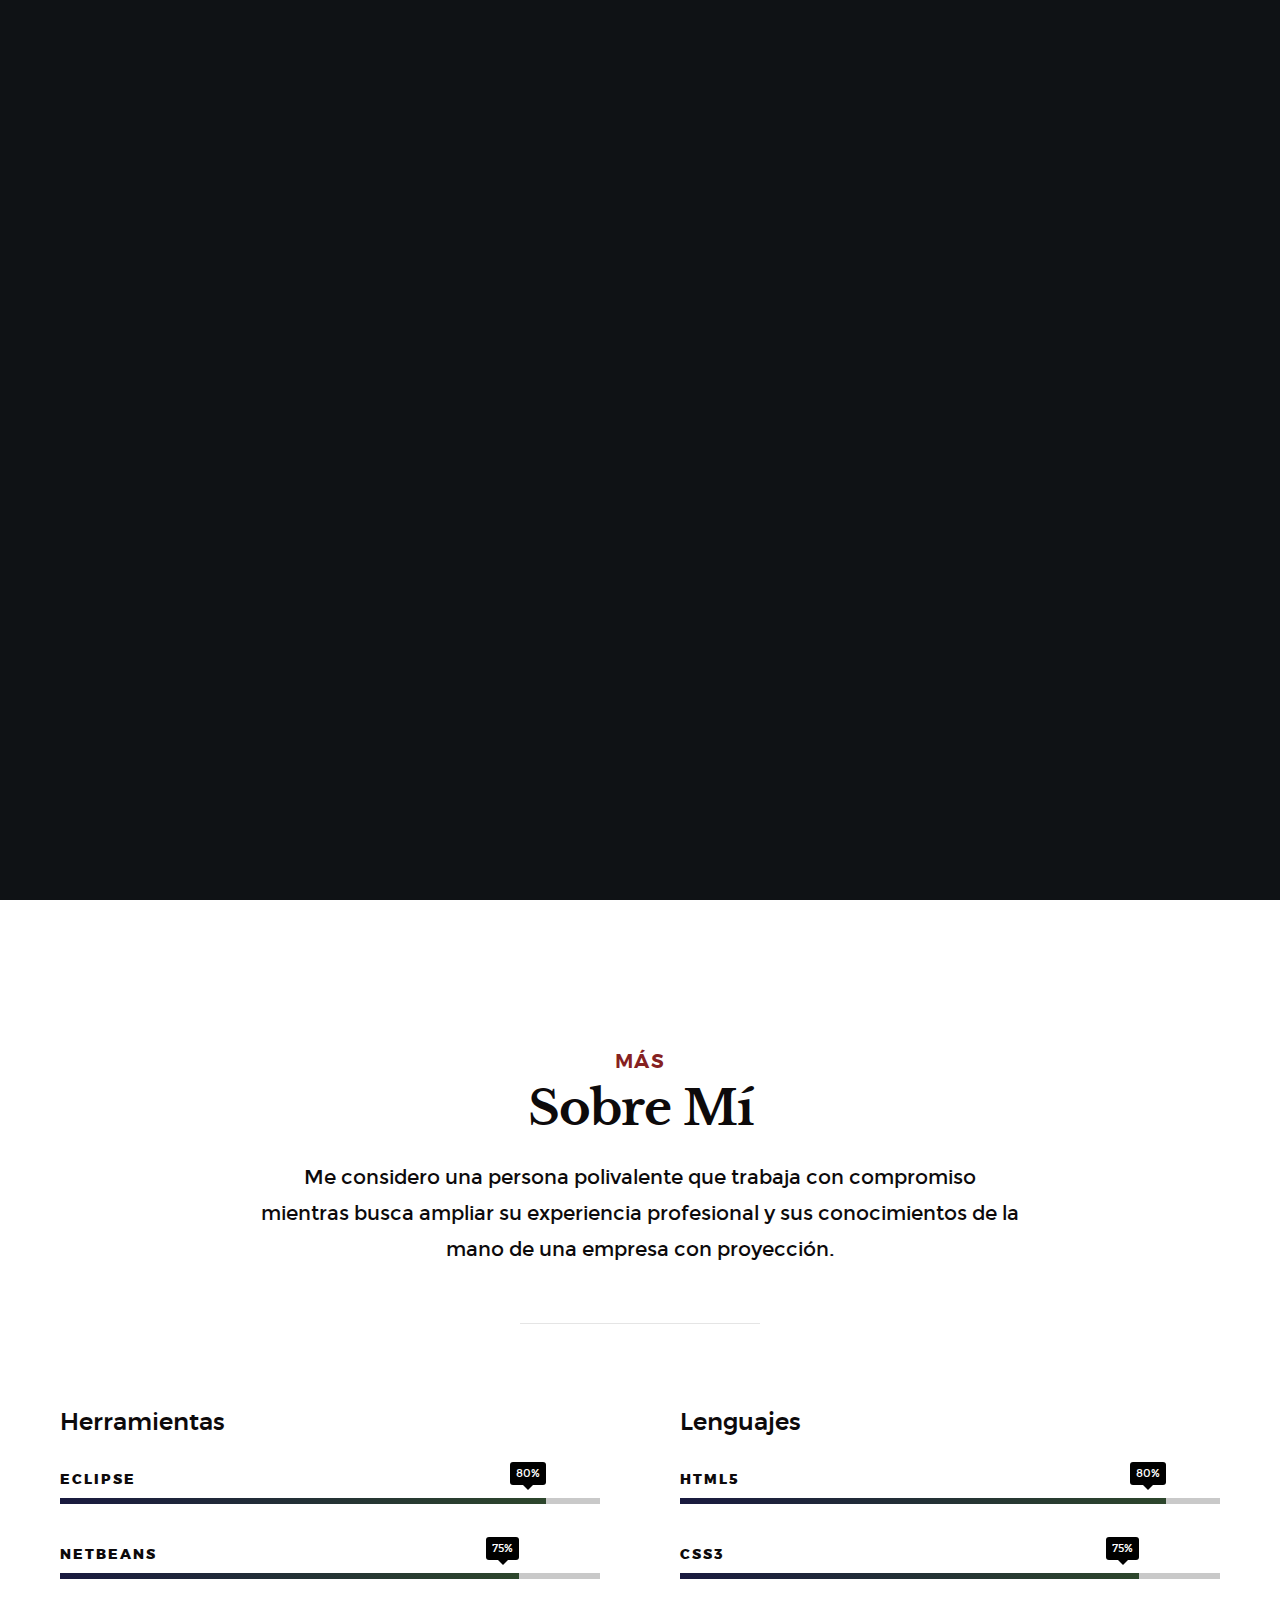
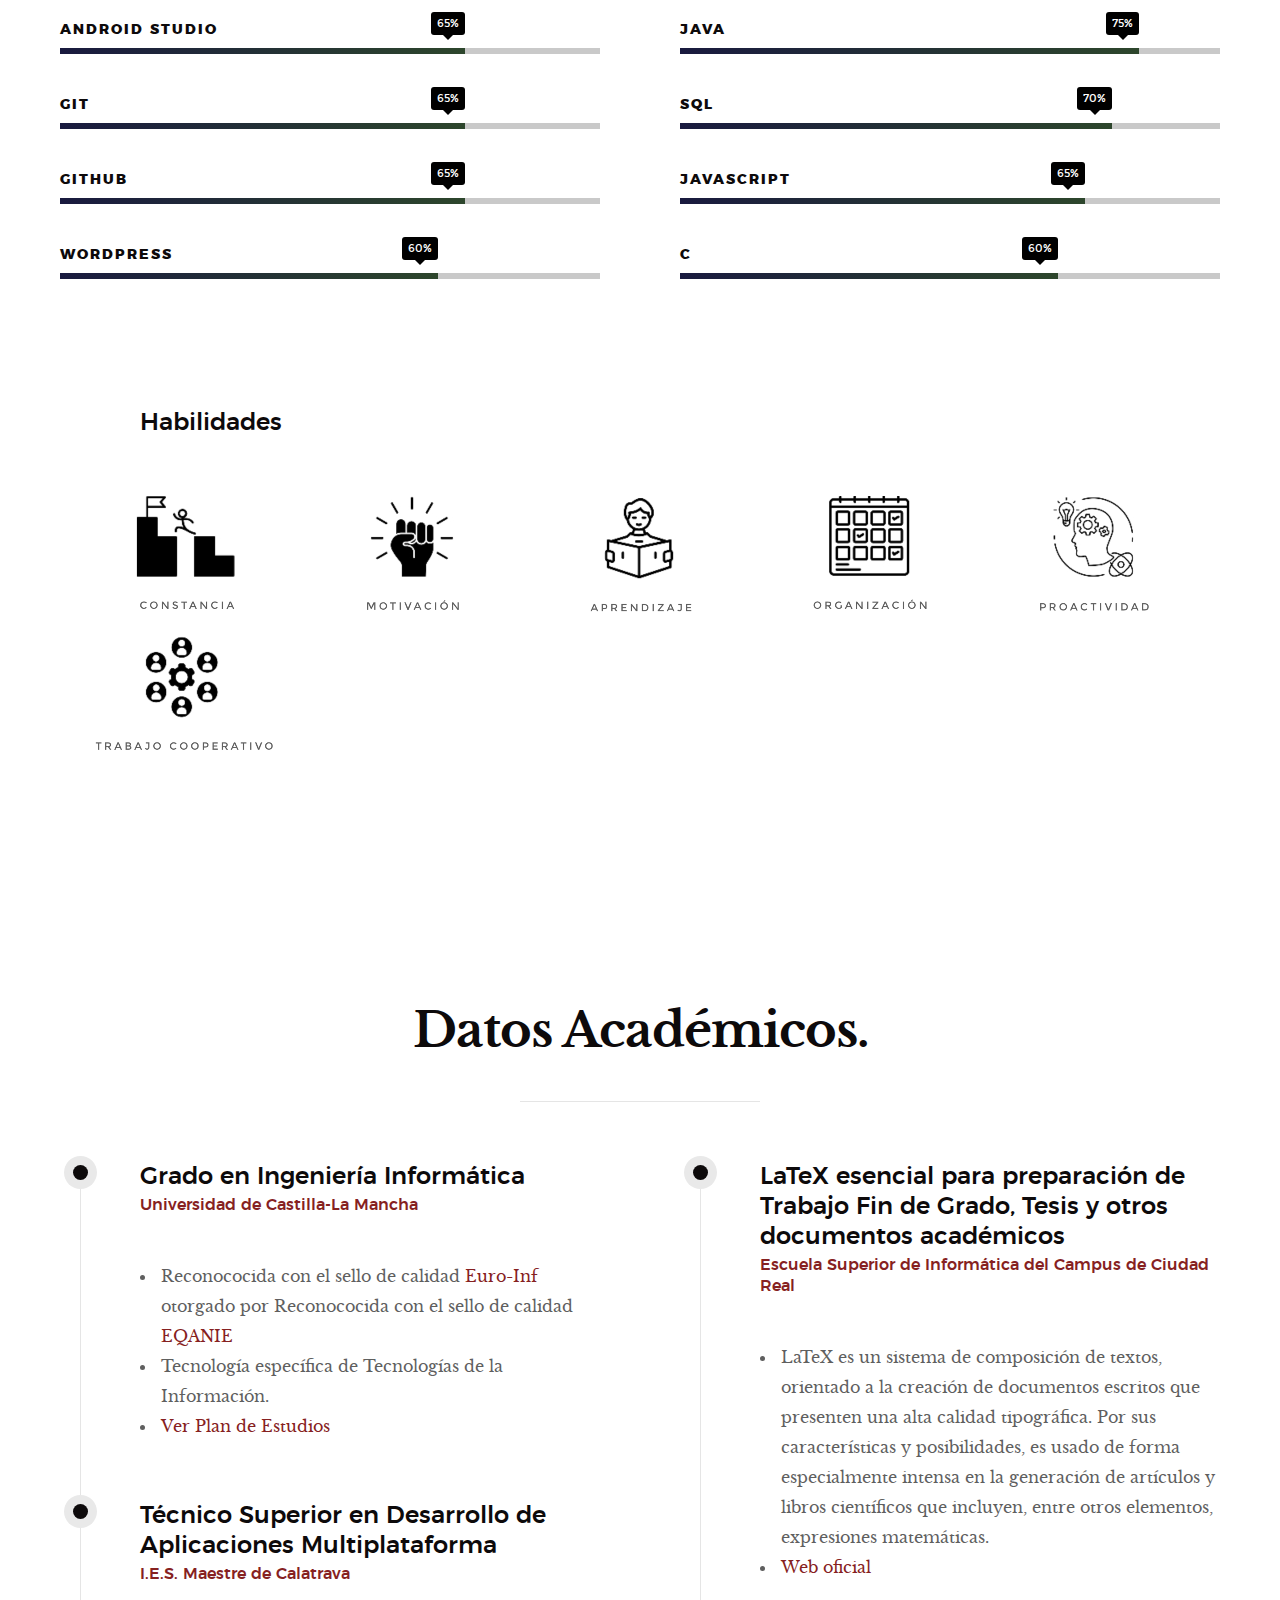
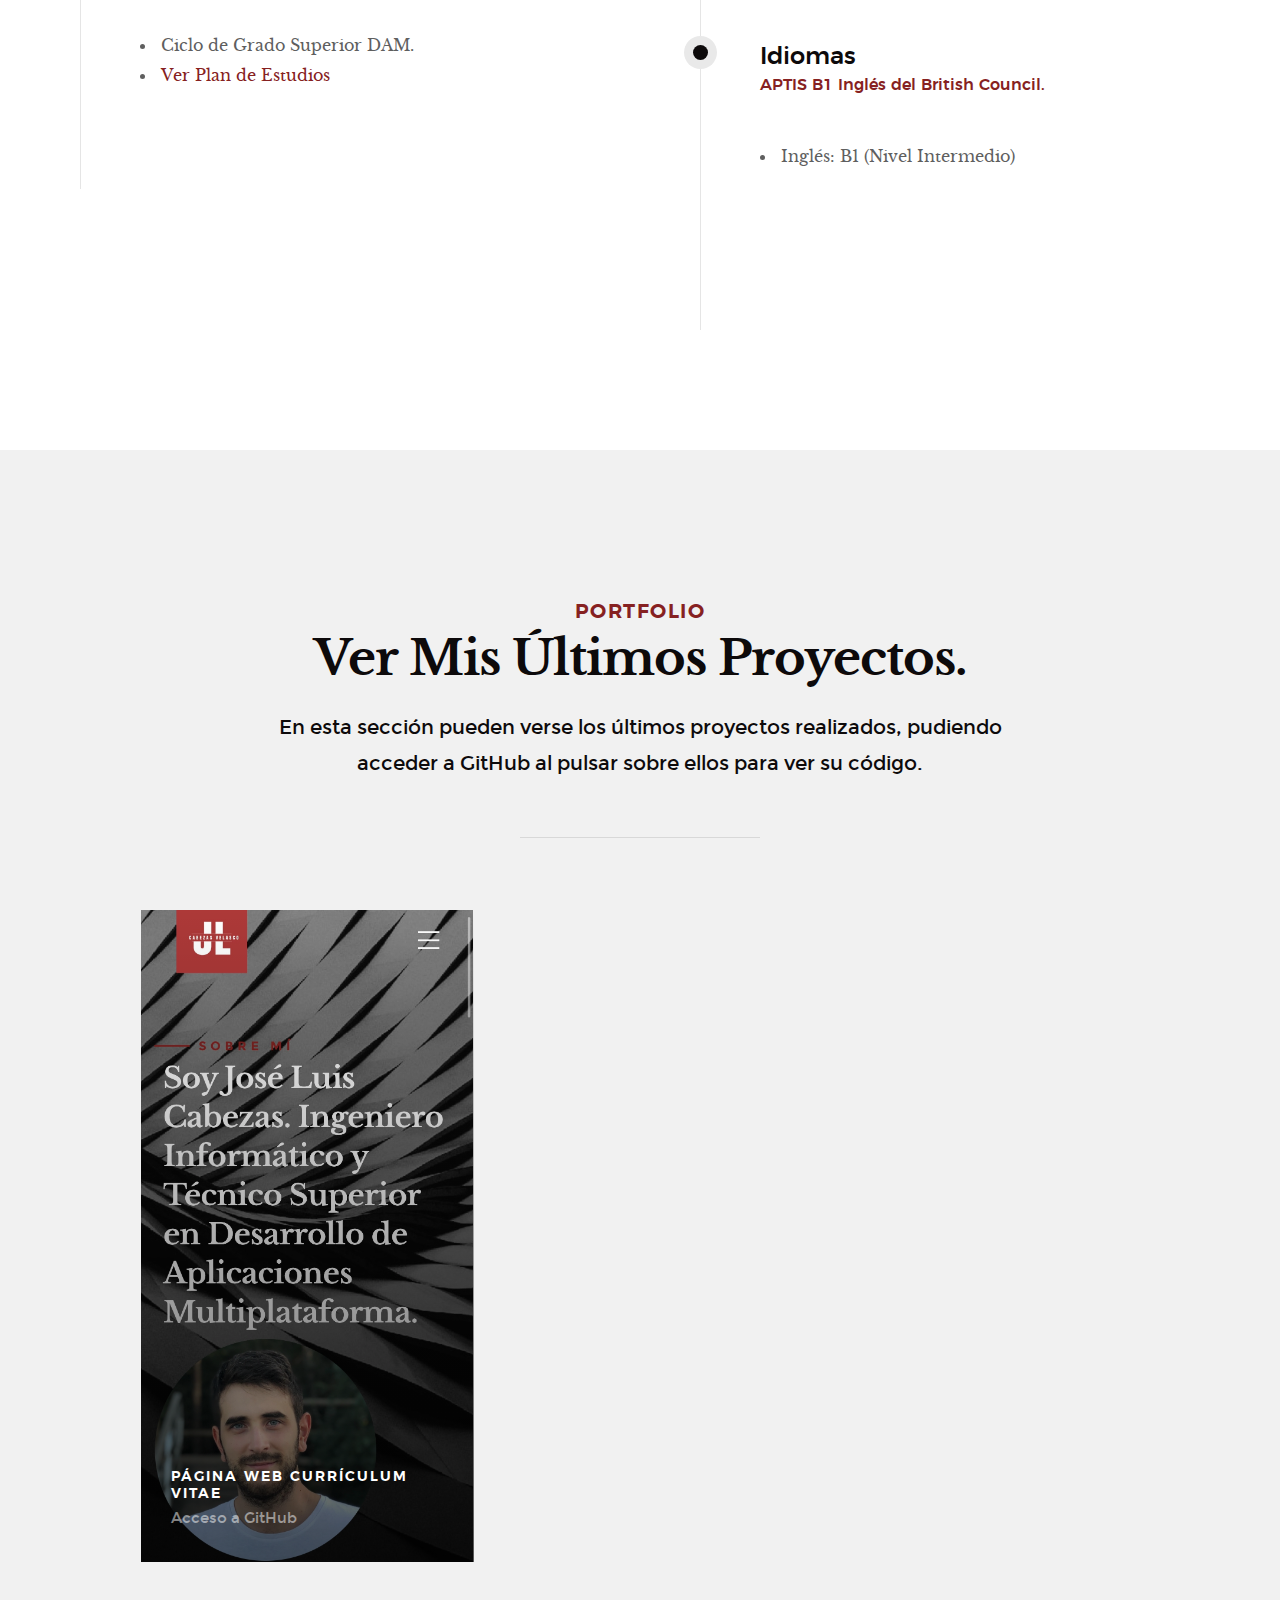
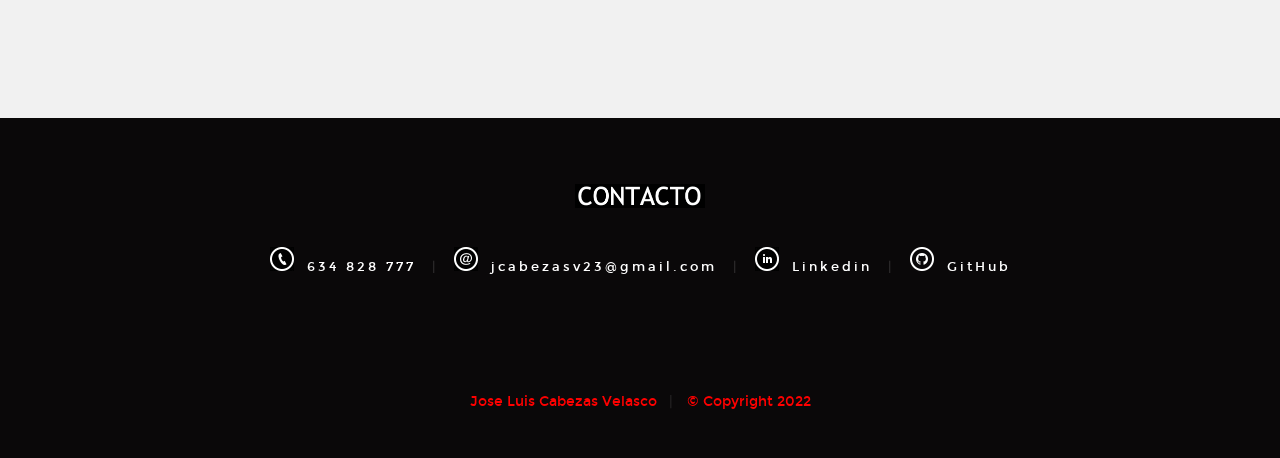
==== commit c545885b: "Add files via upload" ====
--- a/index.html
+++ b/index.html
@@ -418,8 +418,8 @@
 
             <div class="col-twelve">
                 <div class="copyright">
-                    <span style="color:red"><a href="#0">Jose Luis Cabezas Velasco</a></span>
-                    <span style="color:red"><a href="#0">© Copyright 2022</a></span> 	
+                    <span style="color:red">Jose Luis Cabezas Velasco</span>
+                    <span style="color:red">© Copyright 2022</span> 	
                 </div>
 
                 <div class="go-top">
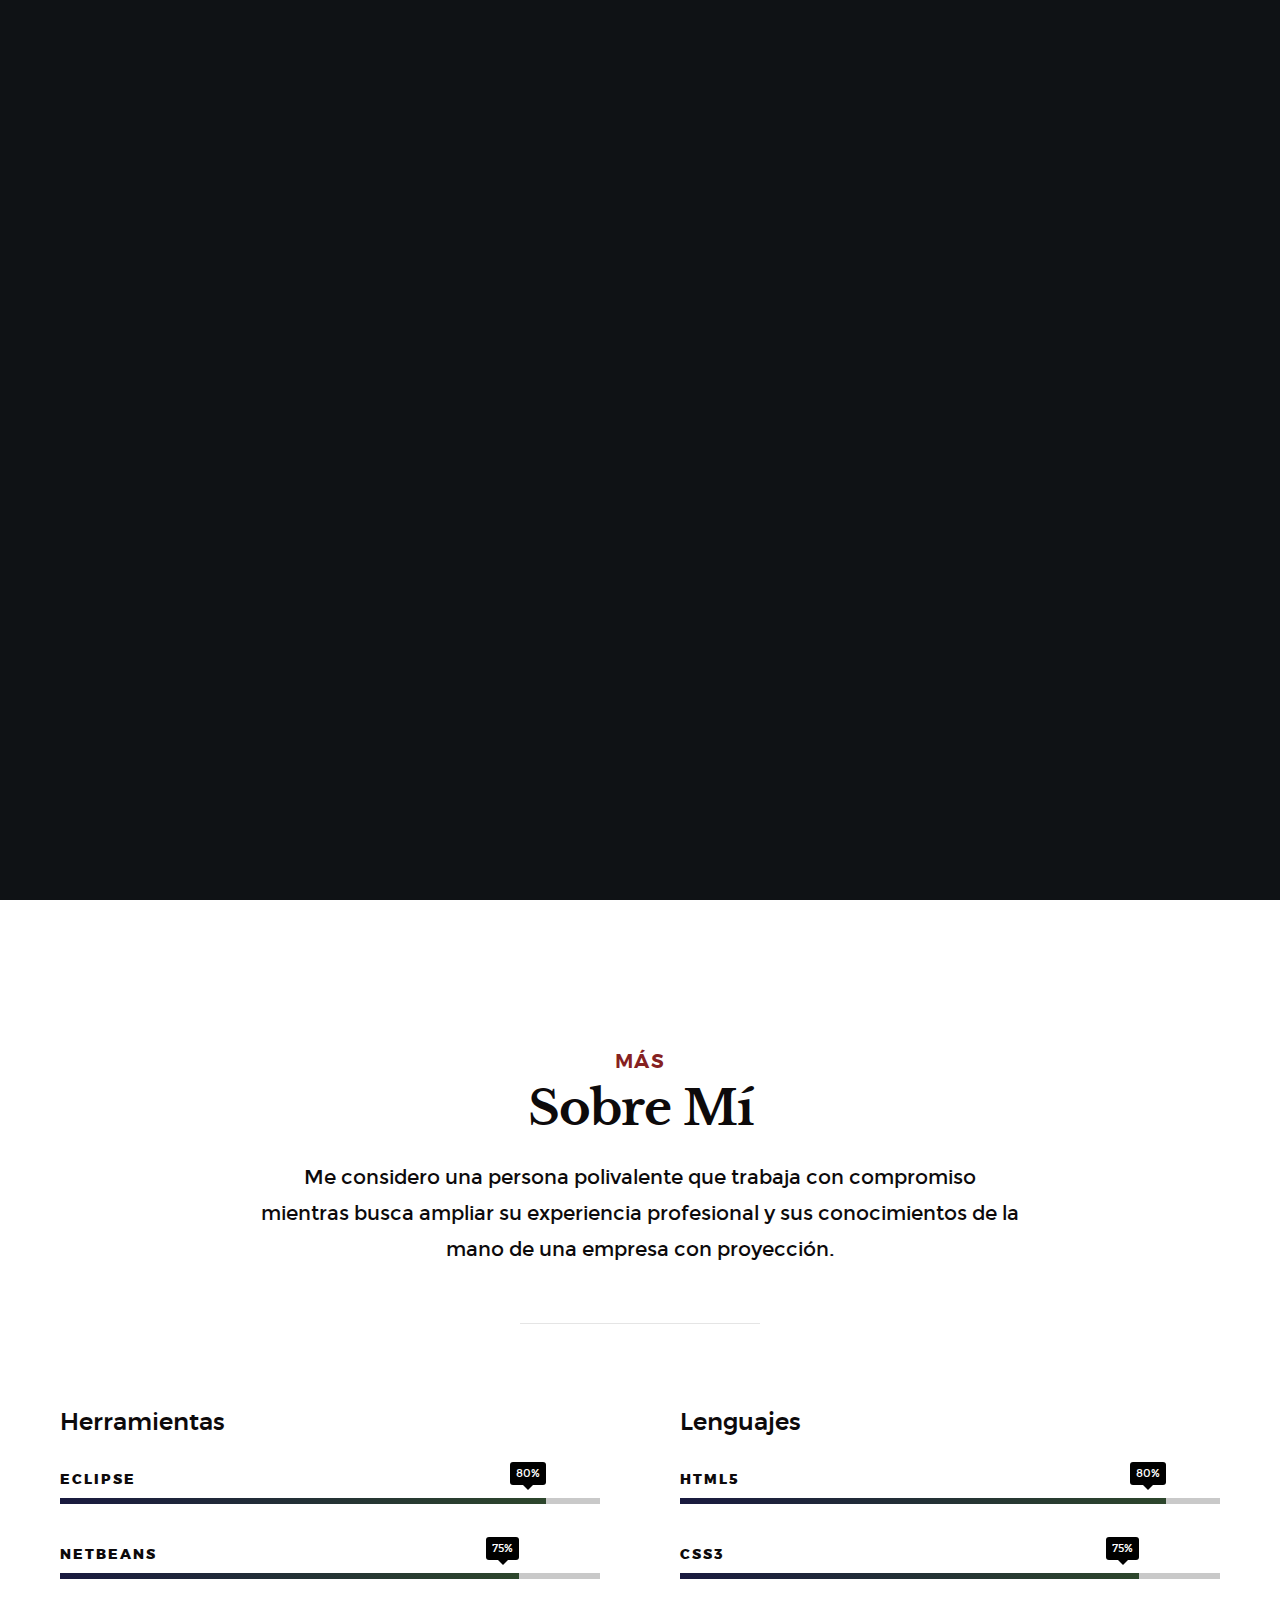
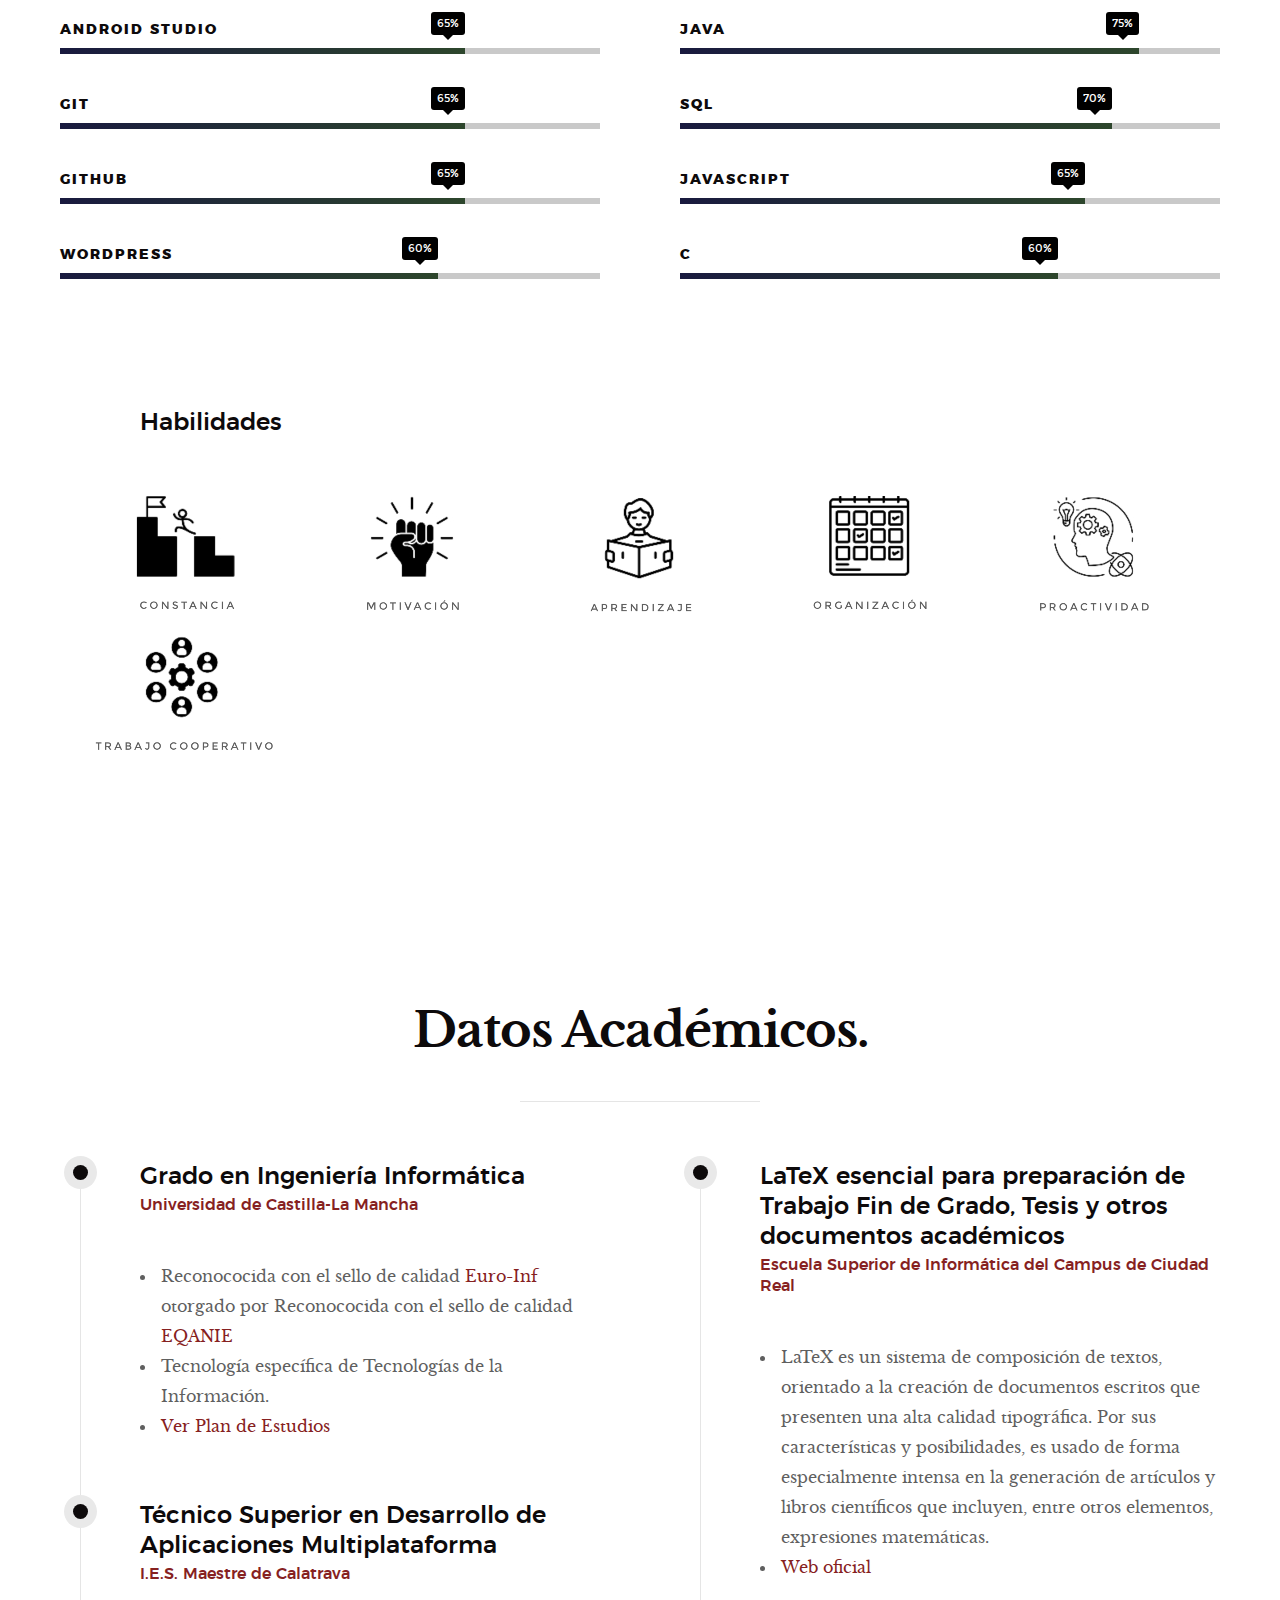
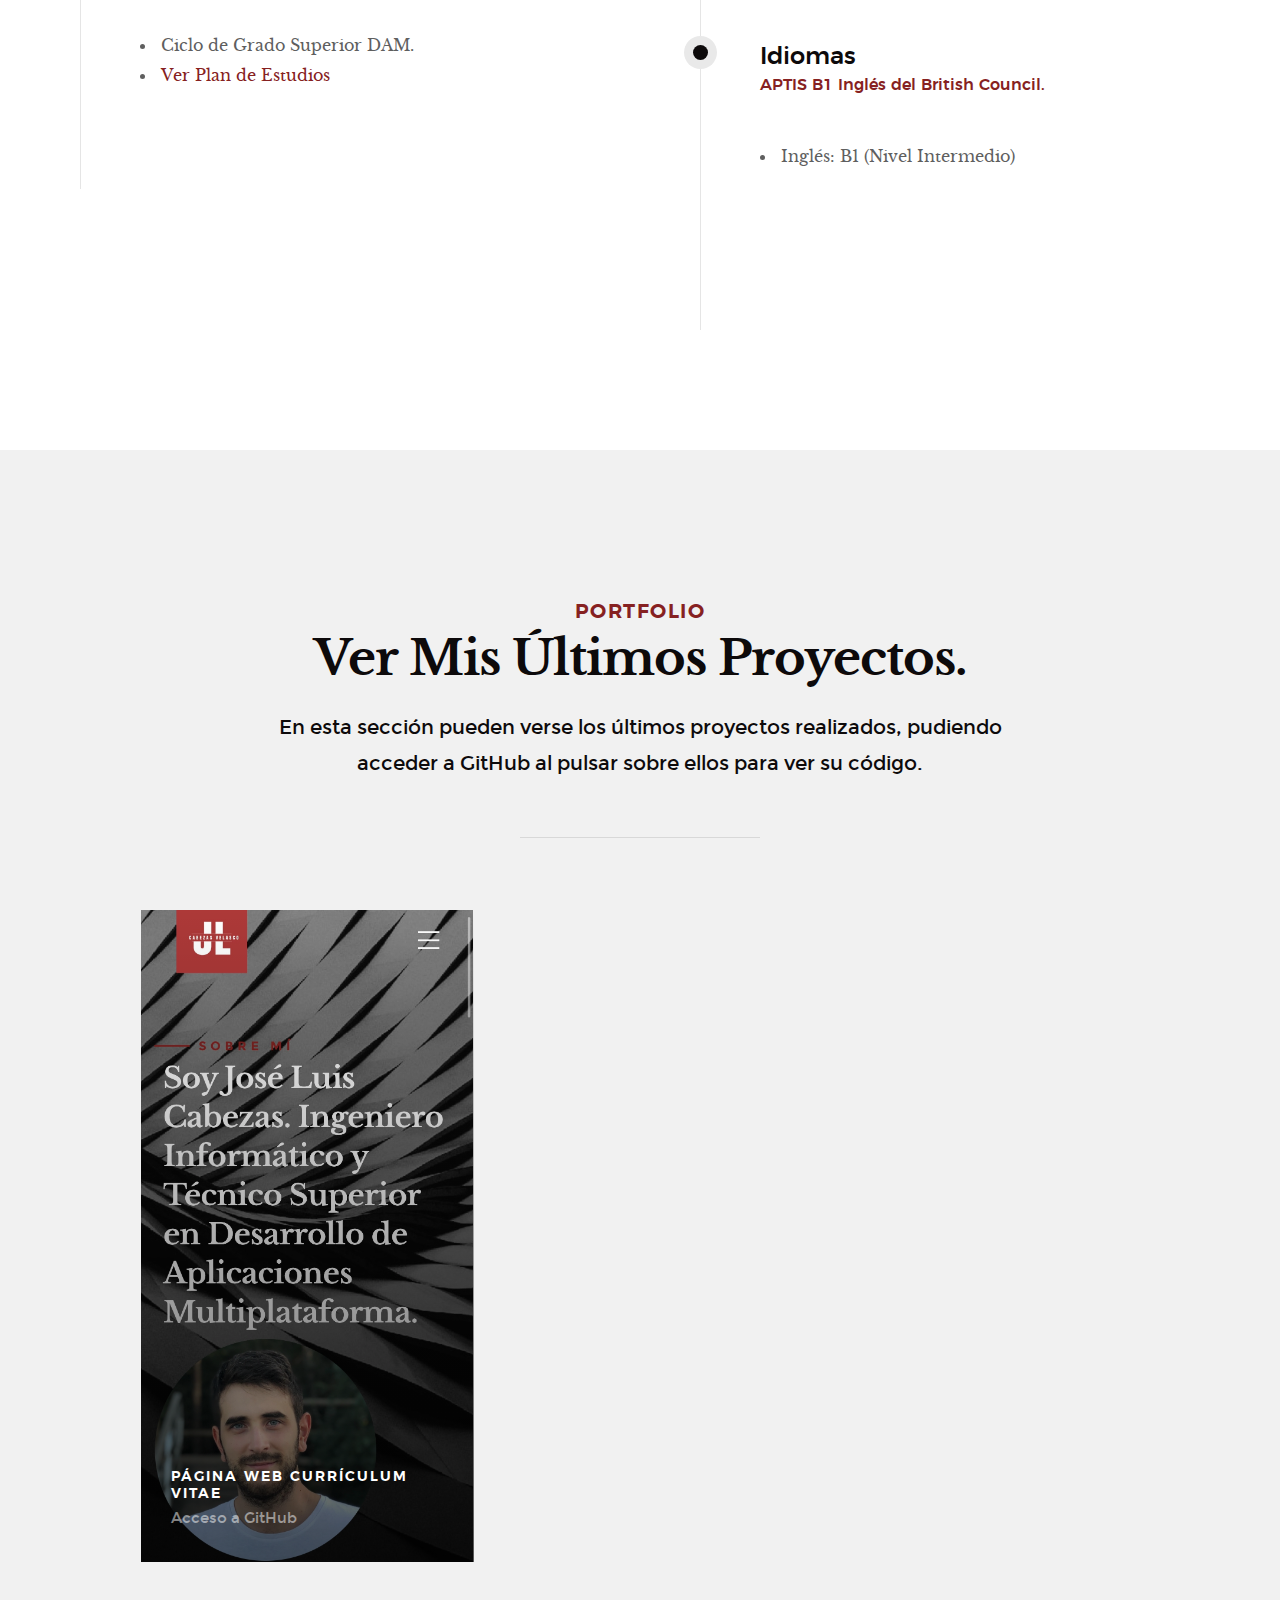
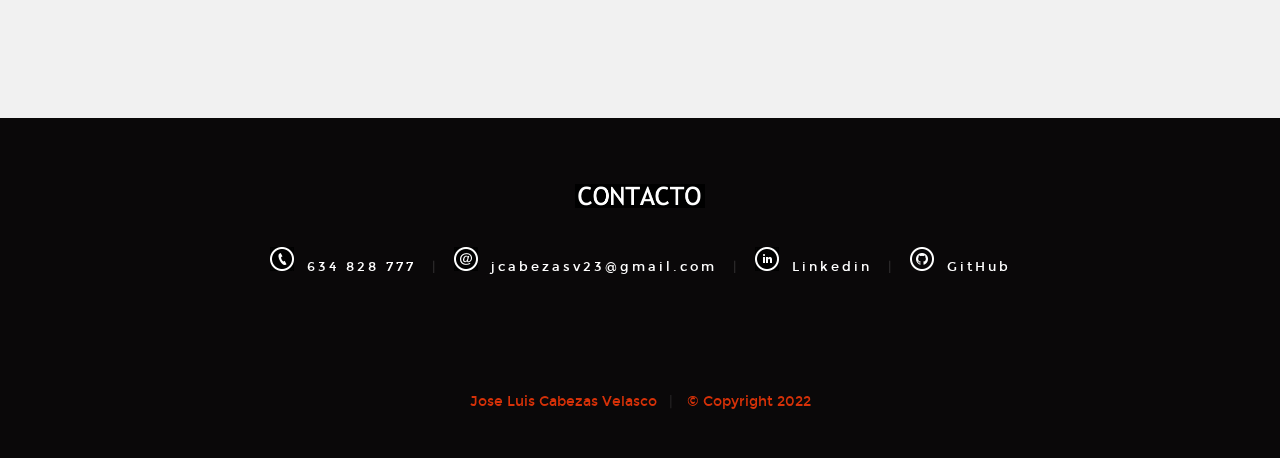
==== commit 5928e44a: "Add files via upload" ====
--- a/index.html
+++ b/index.html
@@ -418,8 +418,8 @@
 
             <div class="col-twelve">
                 <div class="copyright">
-                    <span style="color:red">Jose Luis Cabezas Velasco</span>
-                    <span style="color:red">© Copyright 2022</span> 	
+                    <span style="color:#d63108">Jose Luis Cabezas Velasco</span>
+                    <span style="color:#d63108">© Copyright 2022</span> 	
                 </div>
 
                 <div class="go-top">
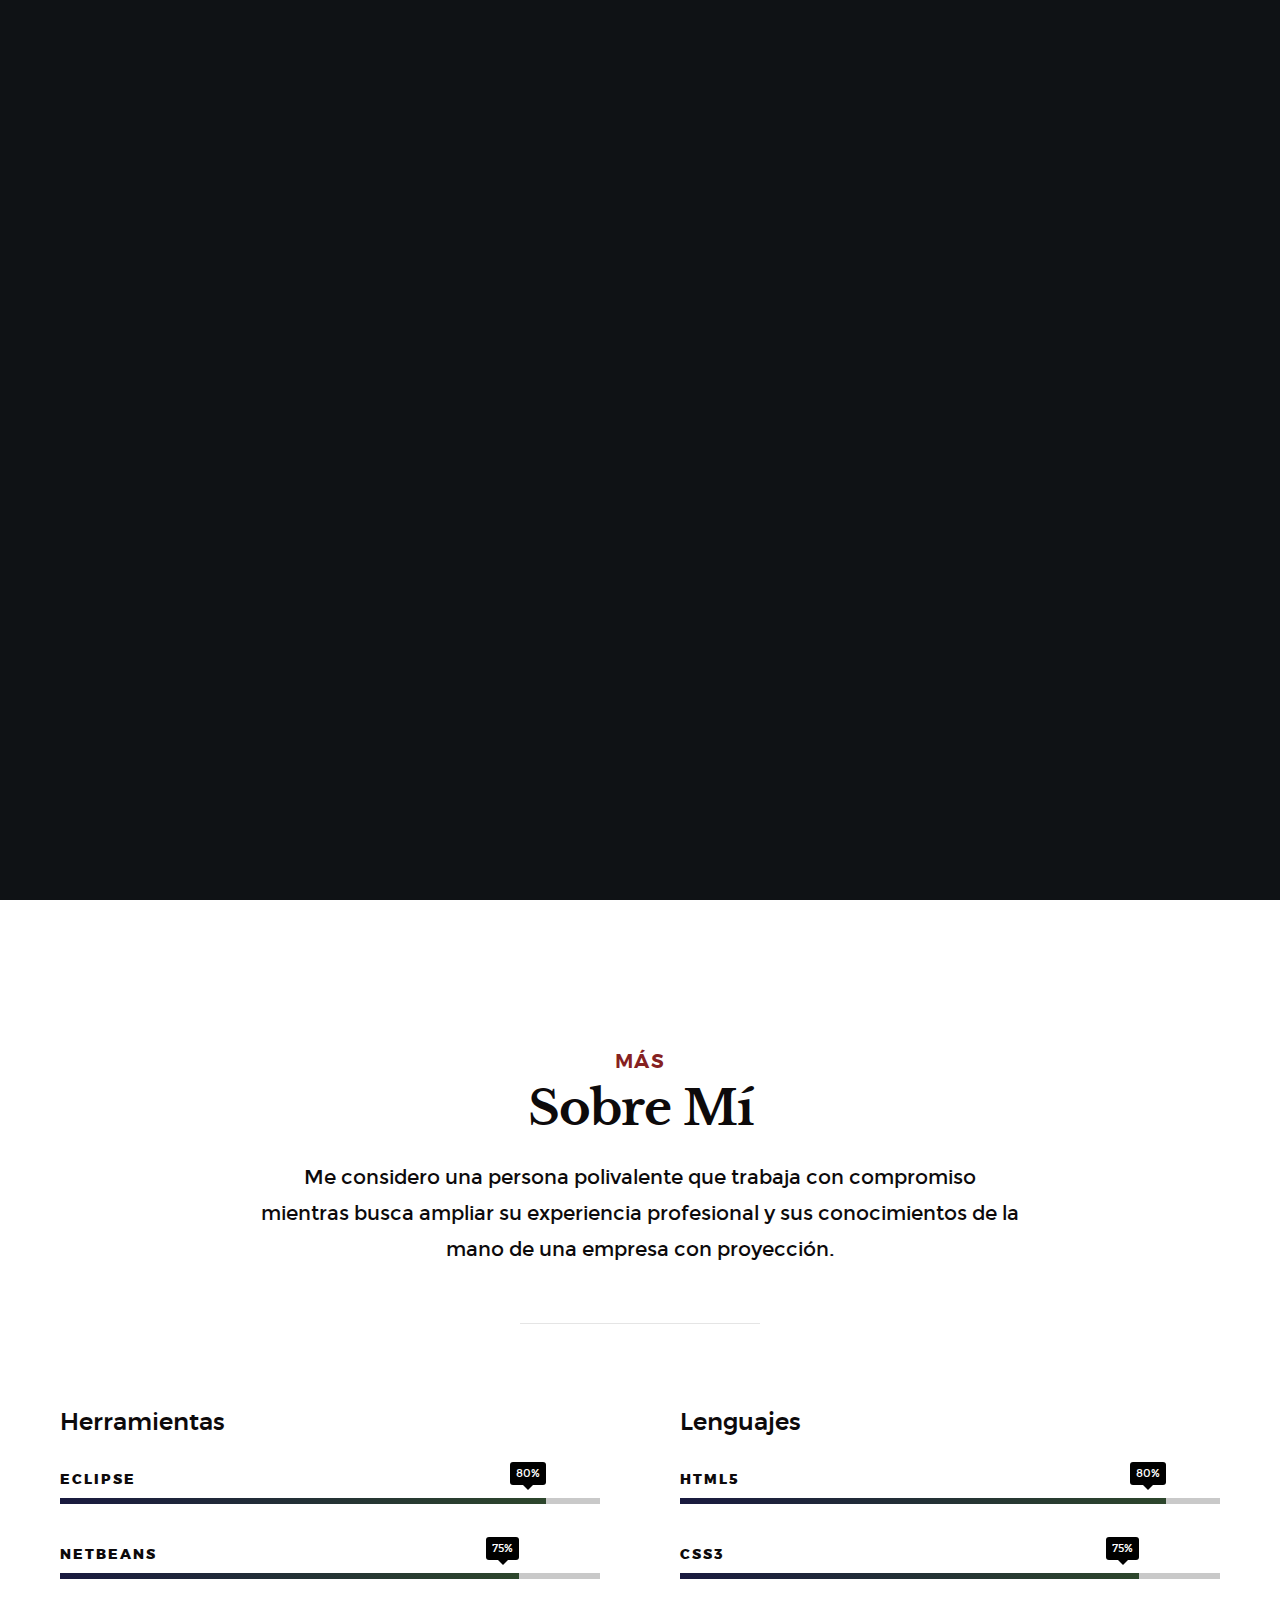
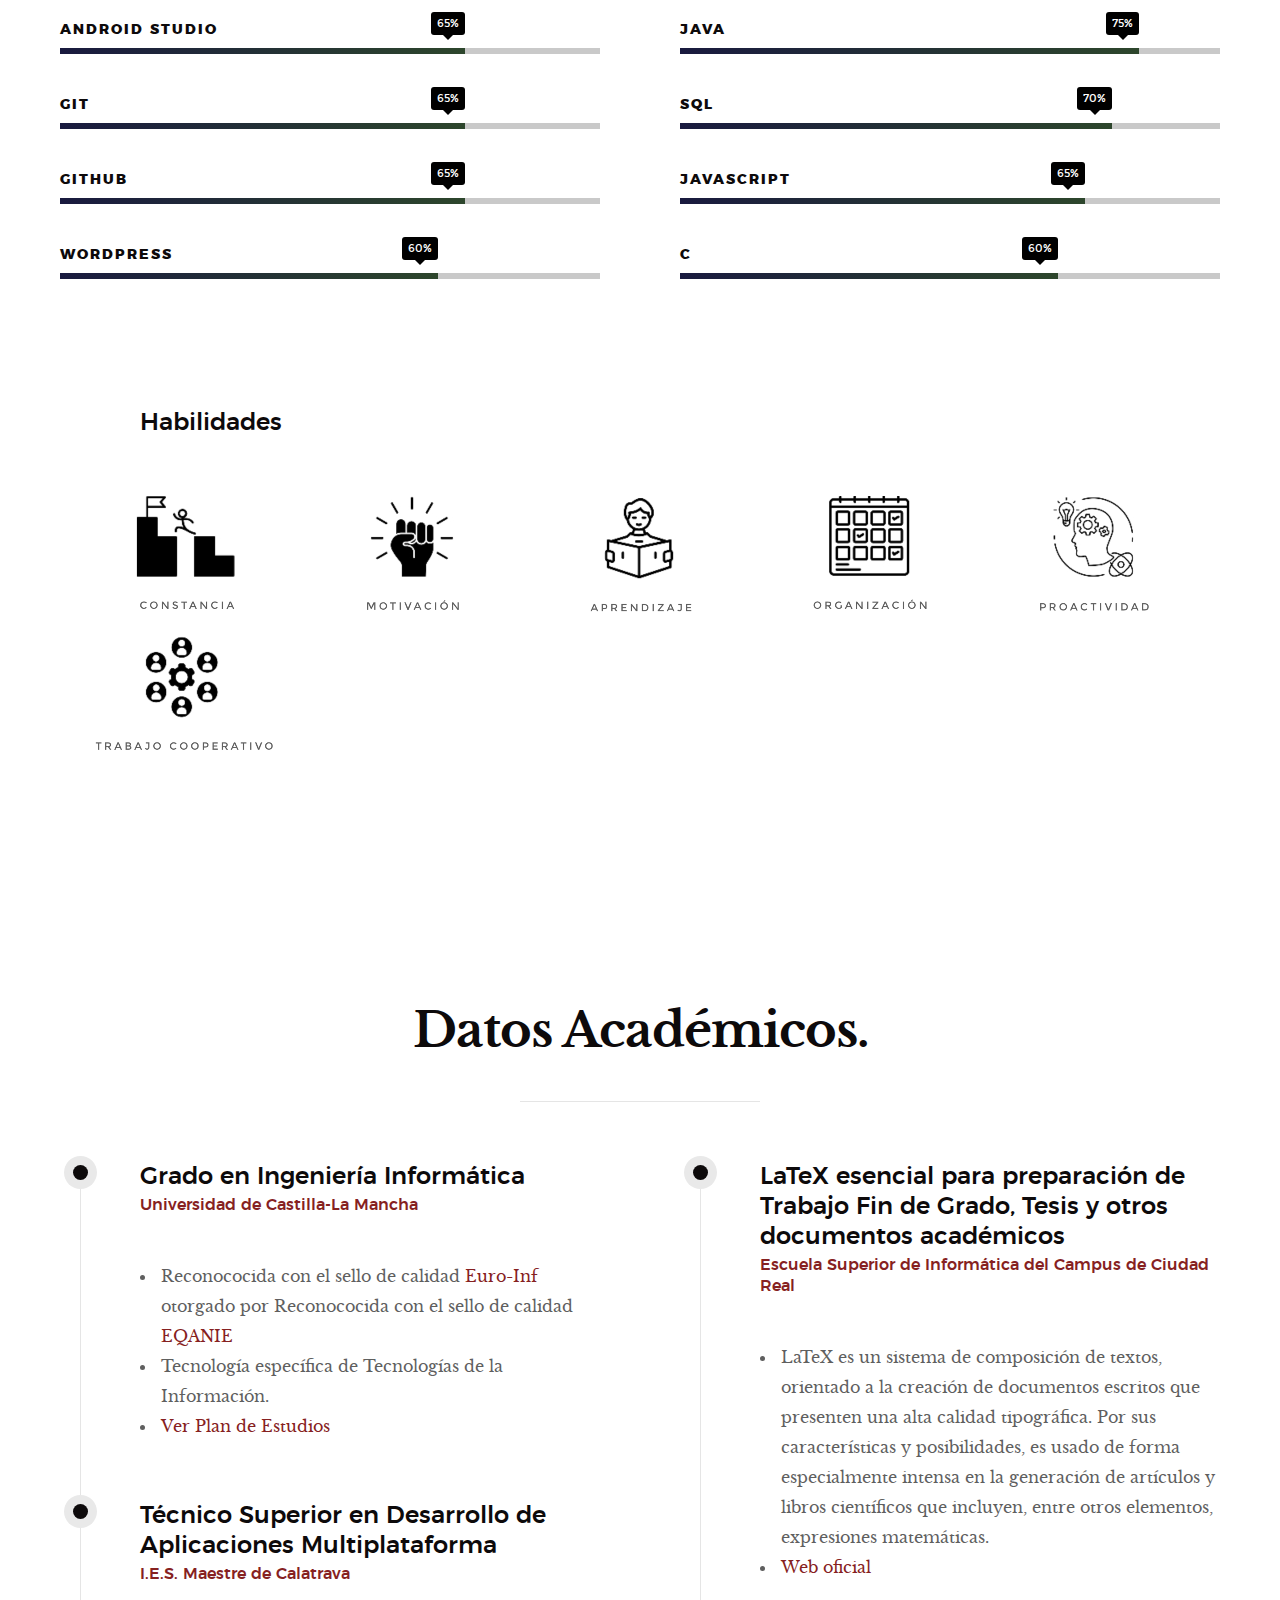
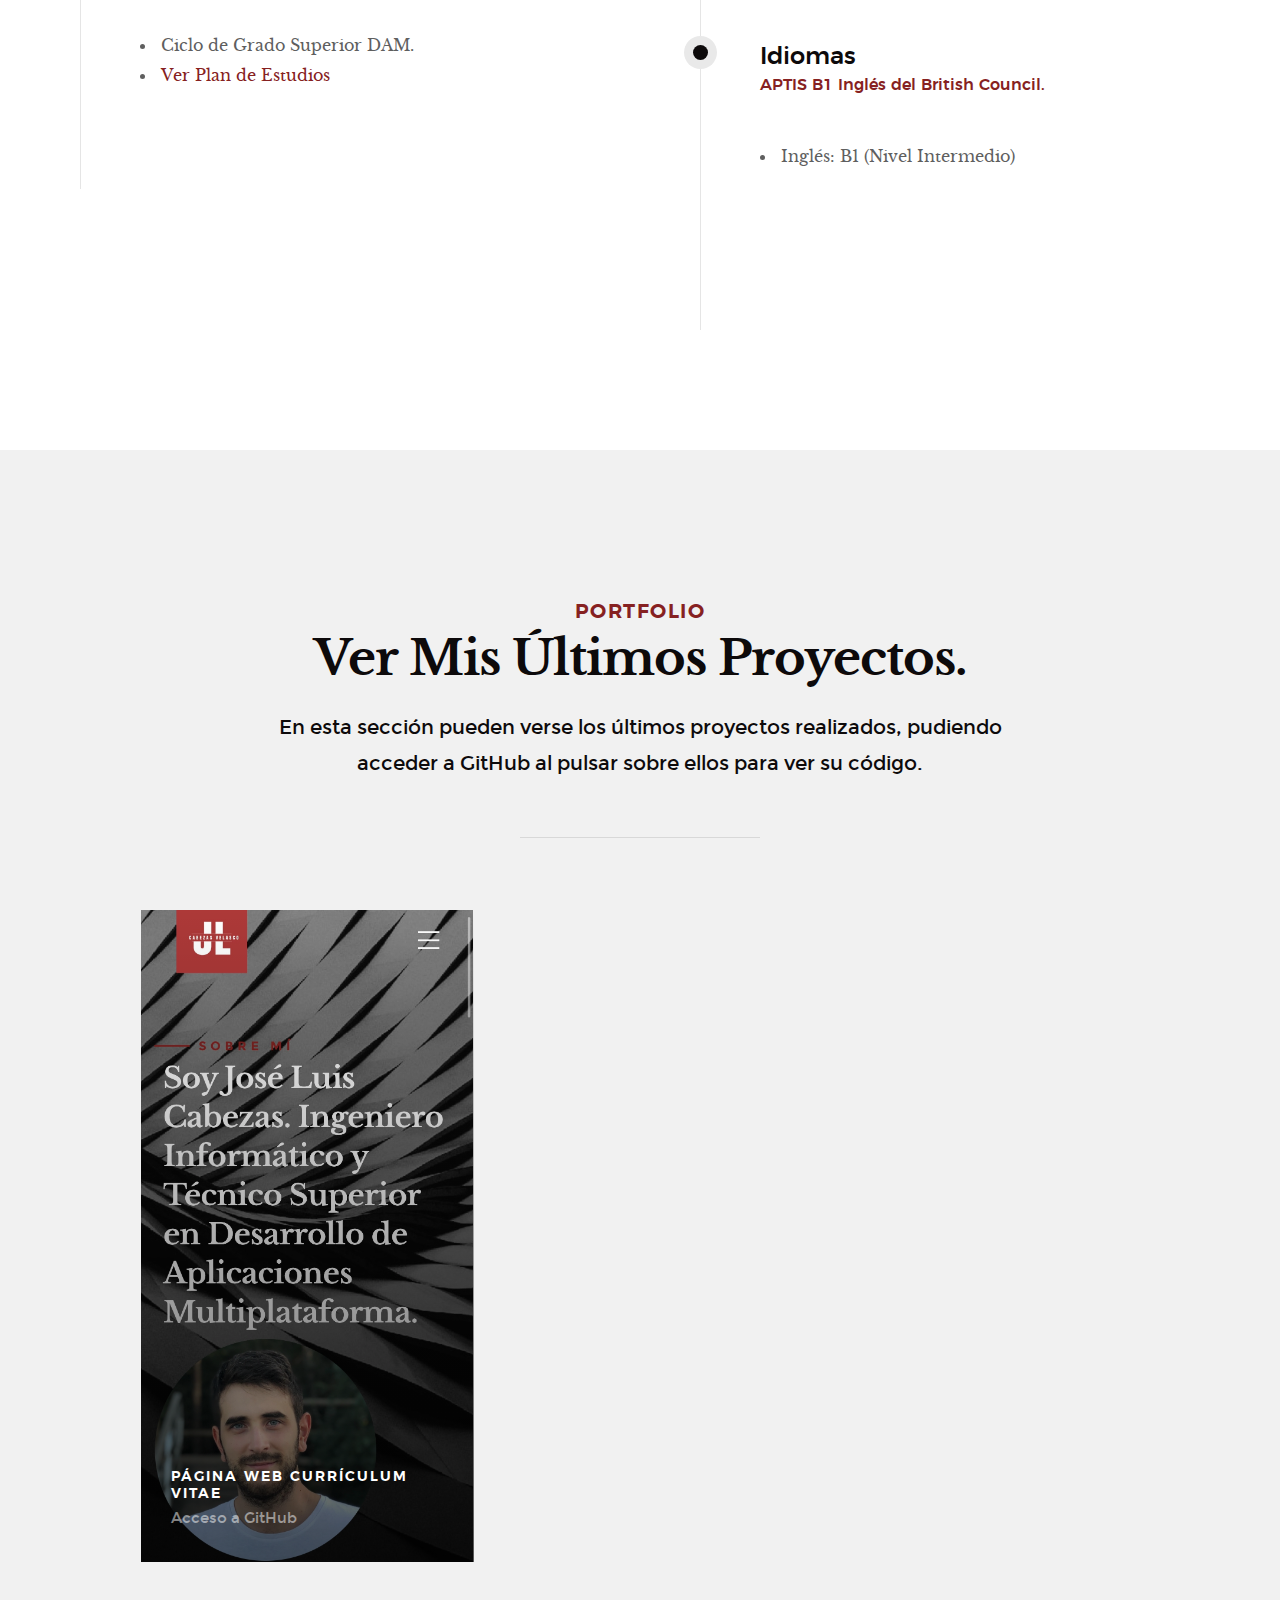
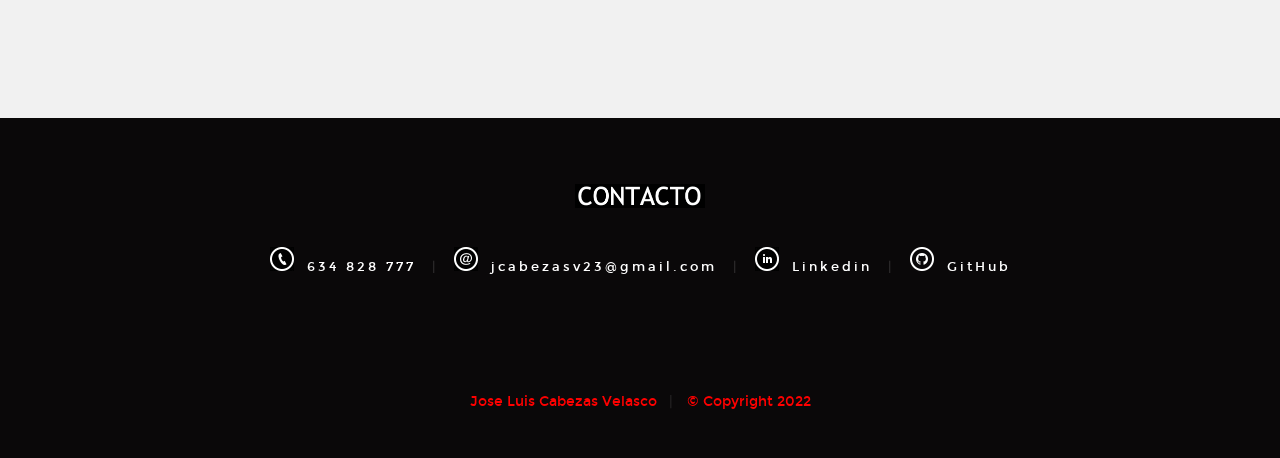
==== commit c764cd15: "Add files via upload" ====
--- a/index.html
+++ b/index.html
@@ -418,8 +418,8 @@
 
             <div class="col-twelve">
                 <div class="copyright">
-                    <span style="color:#d63108">Jose Luis Cabezas Velasco</span>
-                    <span style="color:#d63108">© Copyright 2022</span> 	
+                    <span style="color:red">Jose Luis Cabezas Velasco</span>
+                    <span style="color:red">© Copyright 2022</span> 	
                 </div>
 
                 <div class="go-top">
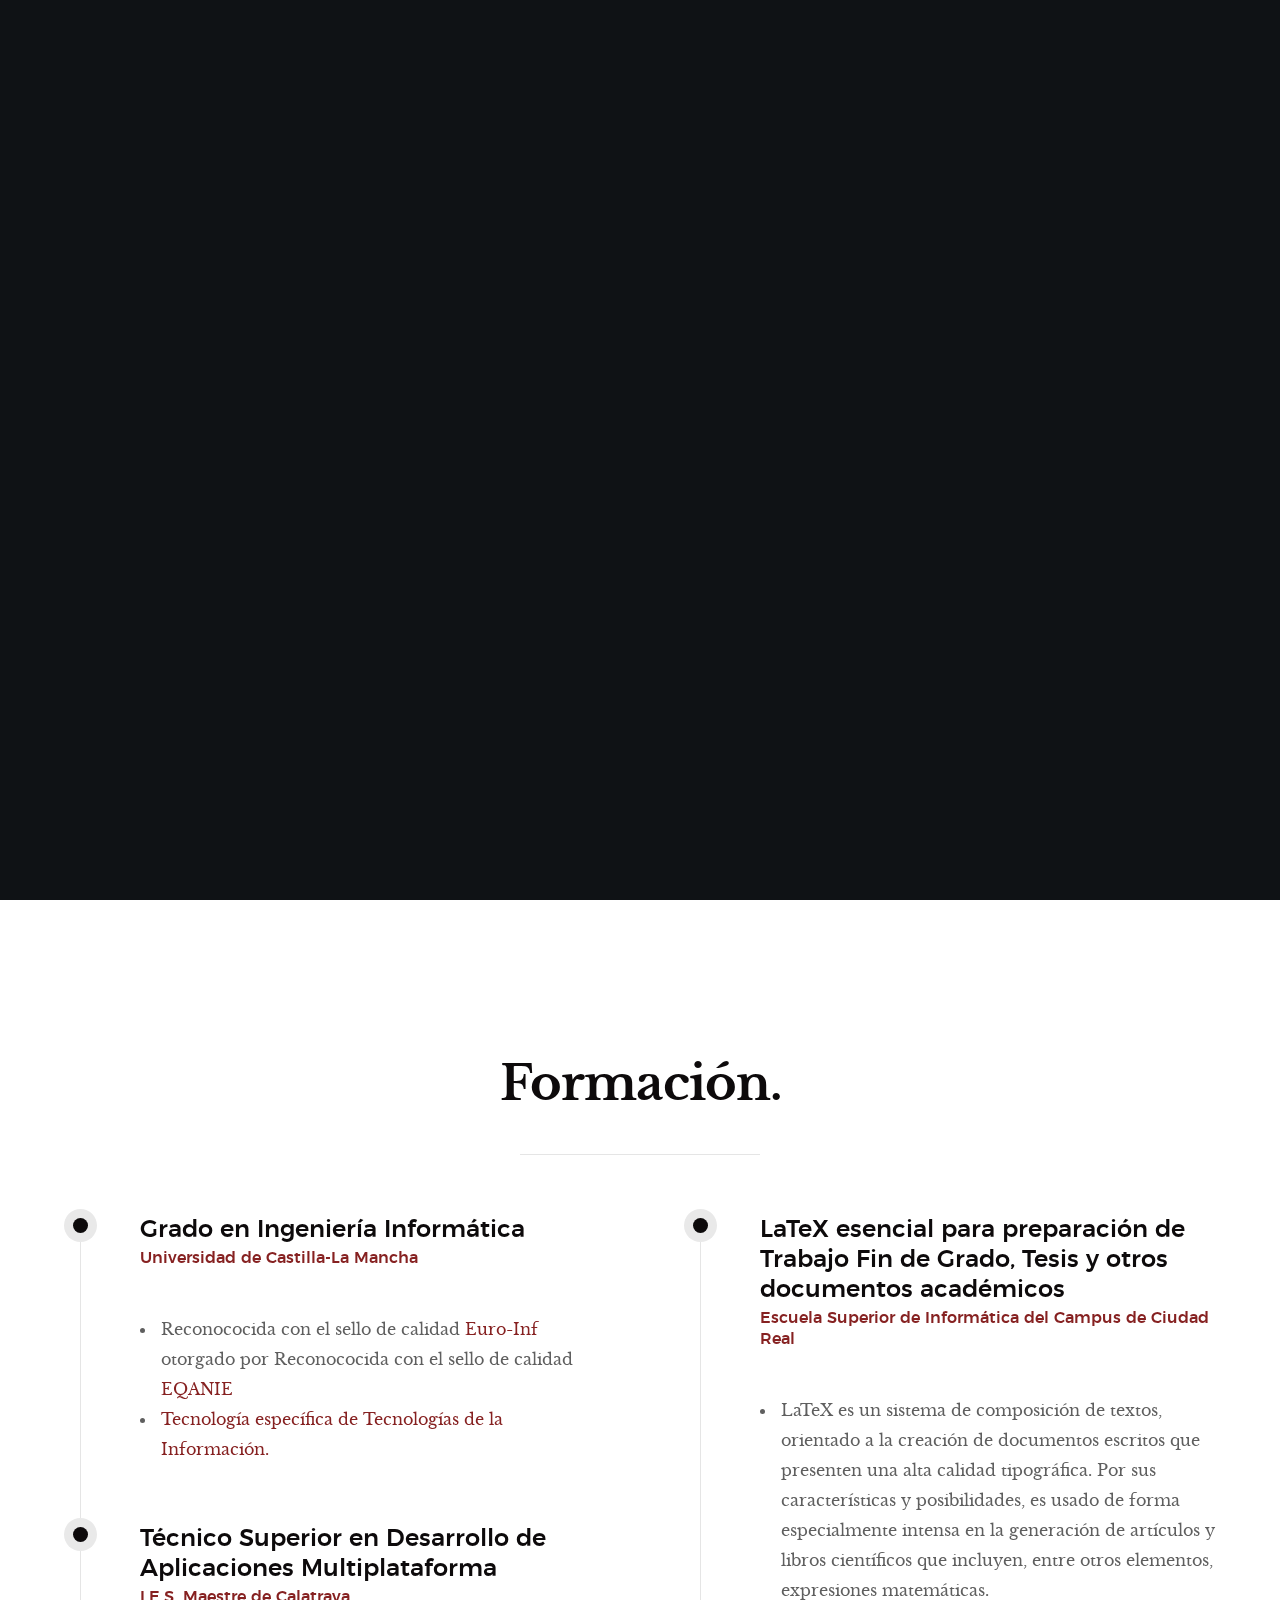
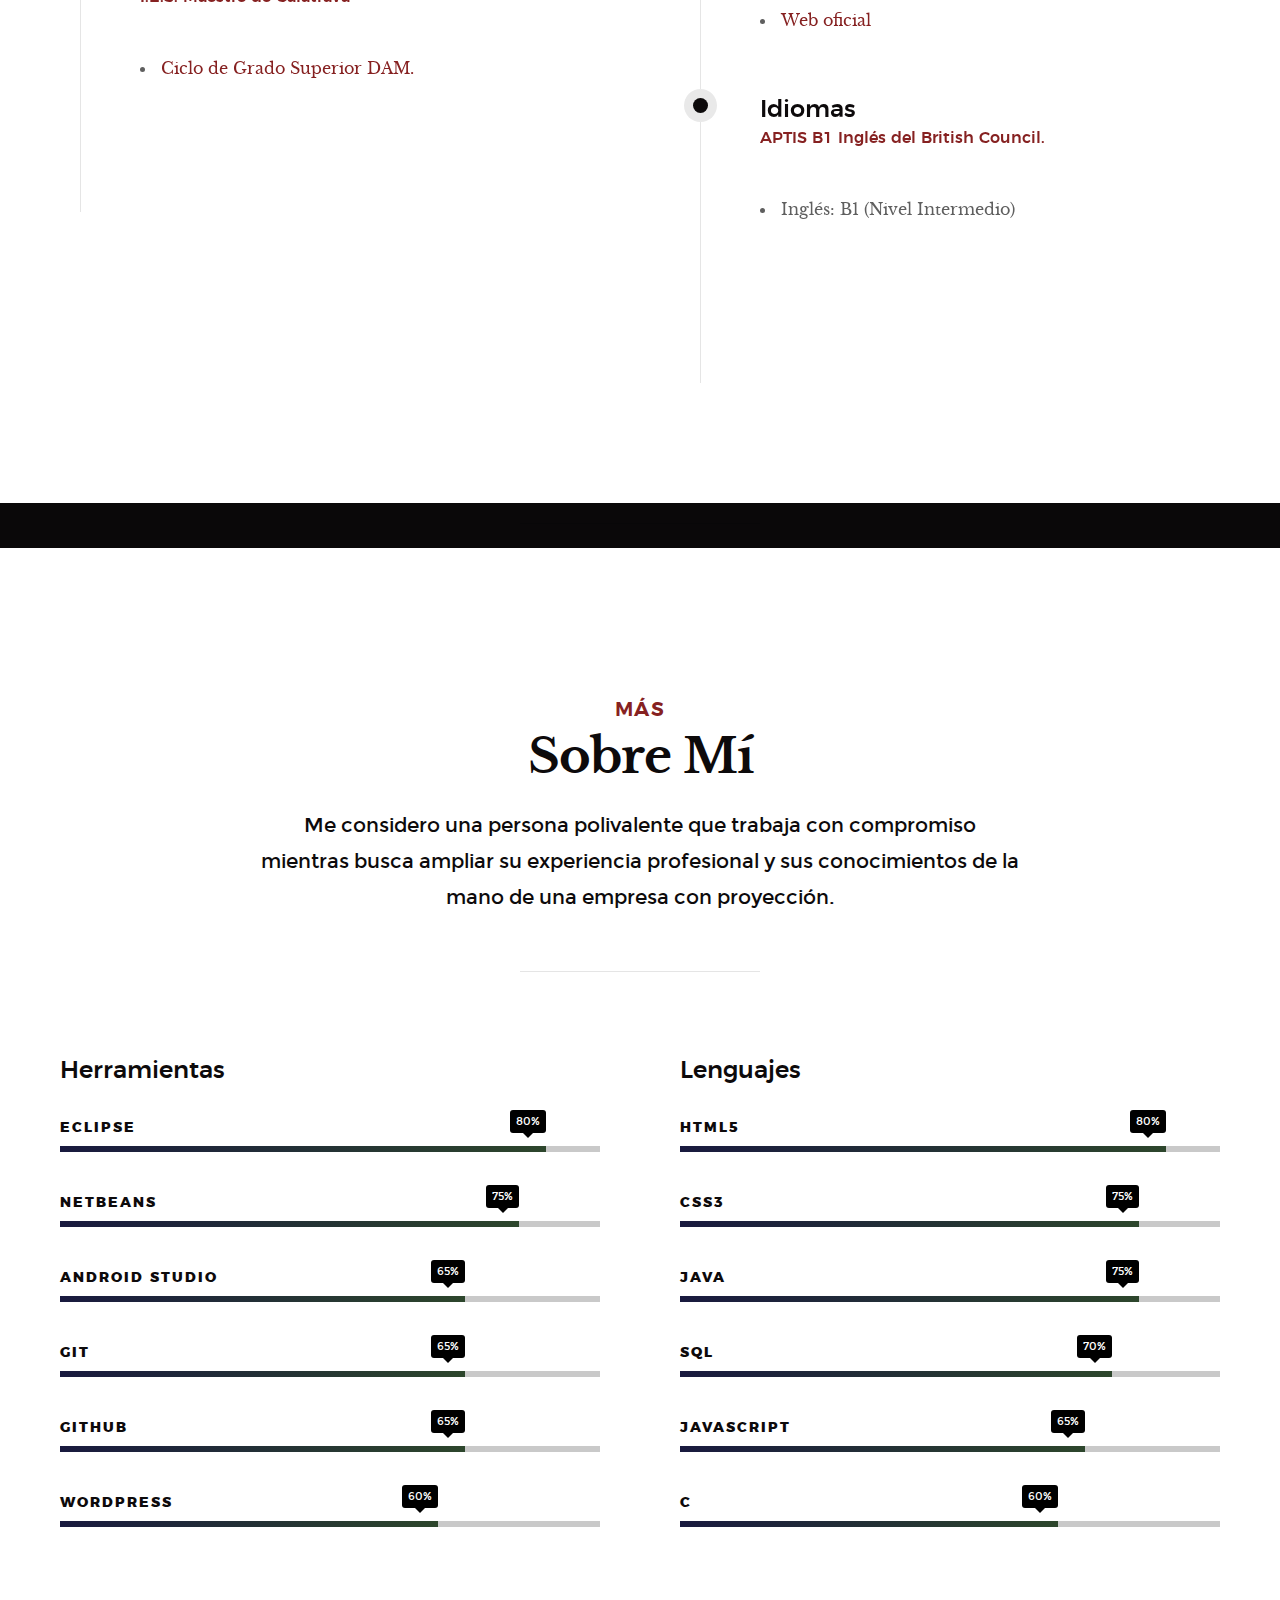
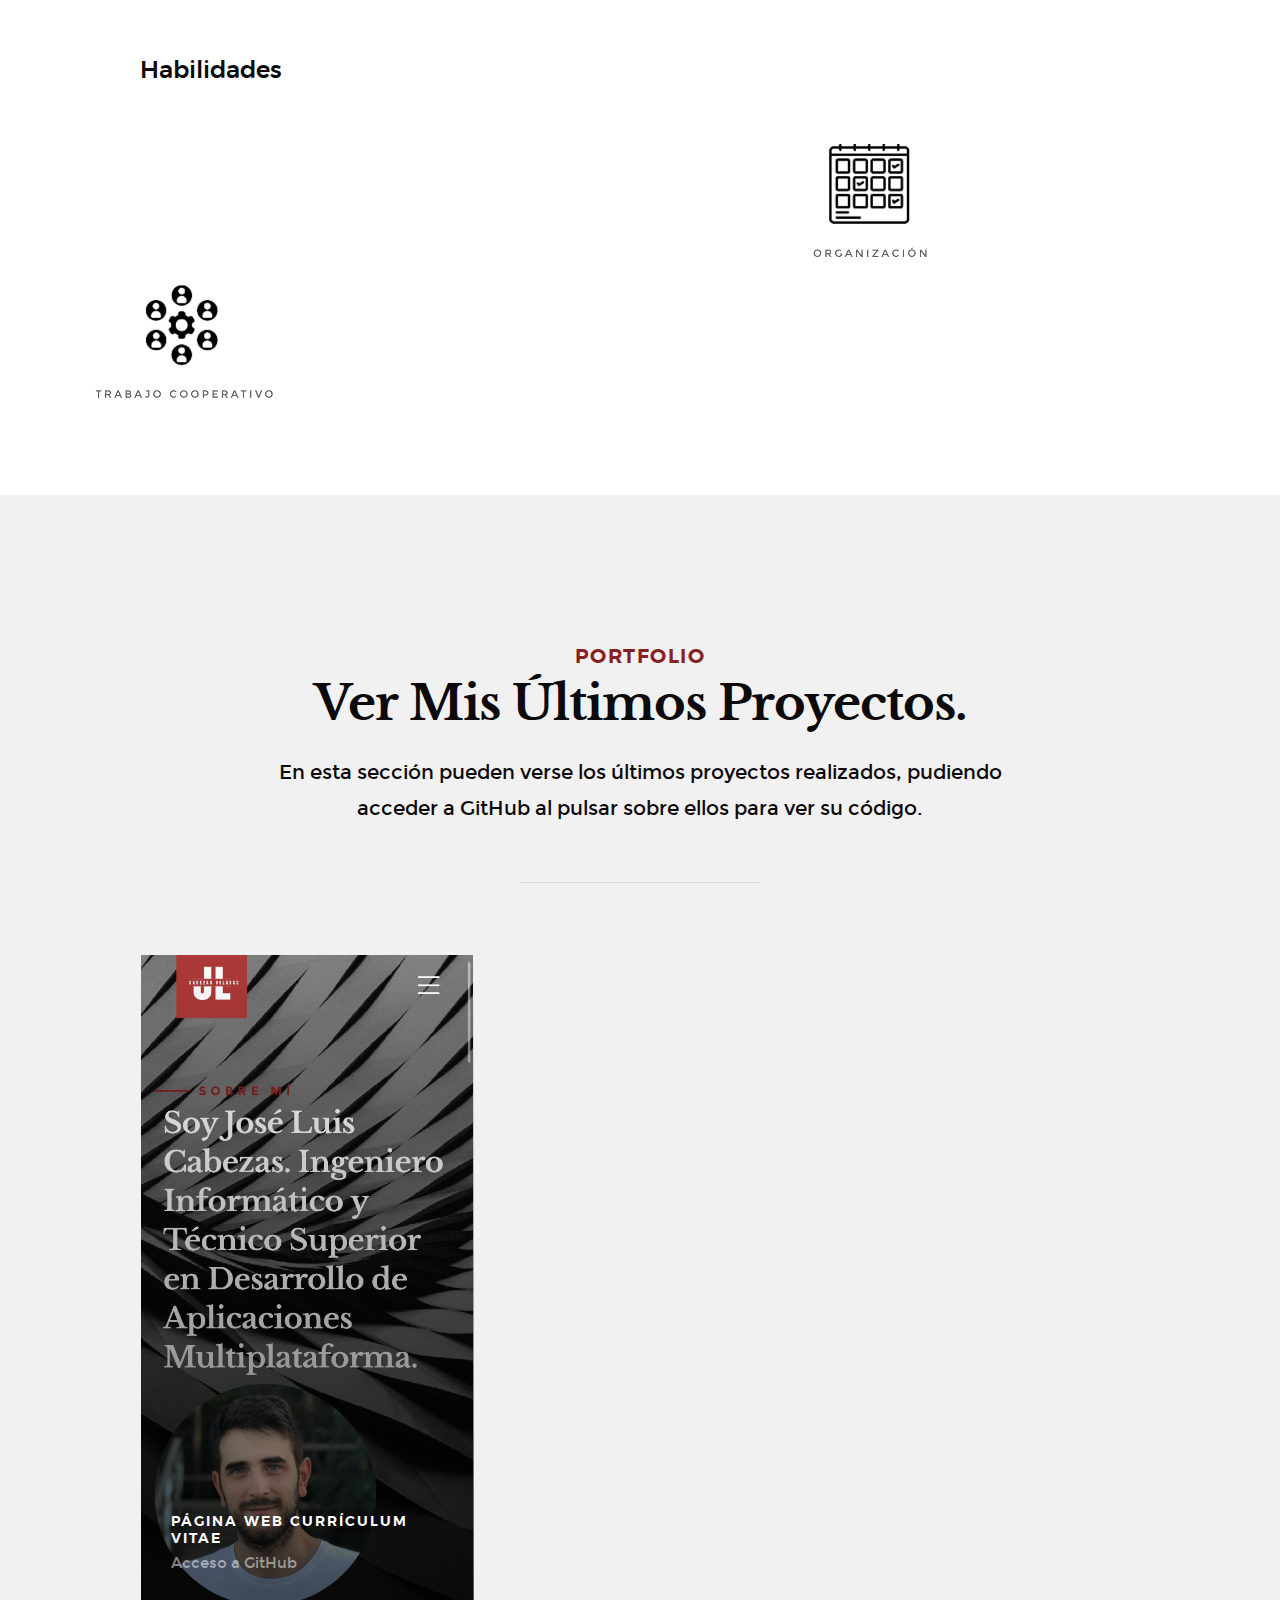
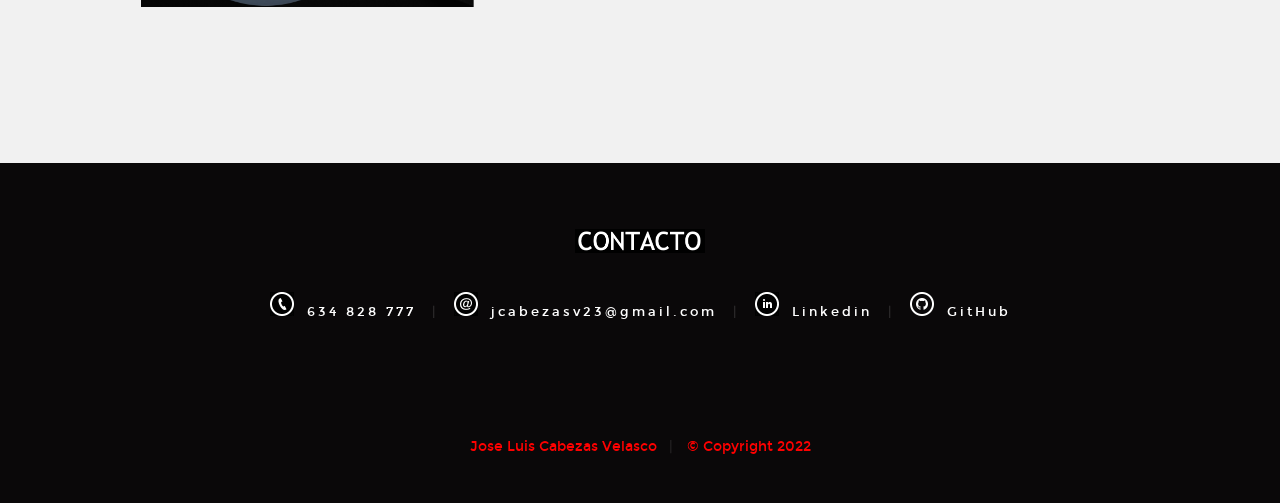
==== commit 87583e88: "Add files via upload" ====
--- a/index.html
+++ b/index.html
@@ -8,7 +8,7 @@
     ================================================== -->
     <meta charset="utf-8">
     <title>Jose Luis Cabezas Velasco</title>
-    <meta name="description" content="Currículum Vitae de José Luis Cabezas Velasco">
+    <meta name="description" content="Página web que incluye información personal, habilidades, currículum, portfolio y datos de contacto de Jose Luis Cabezas Velasco">
     <meta name="José Luis Cabezas Velasco" content="">
     <meta name="title" content="Jose Luis Cabezas Velasco">
     <meta name="keyword" content="Curriculum, Jose Luis, Jose Luis Cabezas Velasco, Jose Luis Cabezas Velasco cv">
@@ -60,9 +60,9 @@
         <nav class="header-nav-wrap">
             <ul class="header-nav">
                 <li class="current"><a class="smoothscroll"  href="#home" title="home">Home</a></li>
+                <li><a class="smoothscroll"  href="#datosacademicos" title="datosacademicos">Formación</a></li>
                 <li><a class="smoothscroll"  href="#about" title="about">Sobre mí</a></li>
-                <li><a class="smoothscroll"  href="#datosacademicos" title="datosacademicos">Datos Académicos</a></li>
-               <li><a class="smoothscroll"  href="#works" title="works">Portfolio</a></li>
+                <li><a class="smoothscroll"  href="#works" title="works">Portfolio</a></li>
             
             <li><a class="smoothscroll"  href="#contacto" title="contacto">Contacto</a></li>
             </ul>
@@ -89,8 +89,8 @@
 
                 <h1>
                     Soy José Luis Cabezas. <br>
-                    Ingeniero Informático y<br>
-                    Técnico Superior en Desarrollo de Aplicaciones Multiplataforma.
+                    Ingeniero Informático<br>
+                    
                 </h1>
                  
                 
@@ -128,6 +128,102 @@
     </section> <!-- end s-home -->
 
 
+
+
+    <section id="datosacademicos" class="s-about target-section">
+        <div id="datos" class="row about-content about-content--timeline">
+            <div class="row narrow section-intro has-bottom-sep">
+            <div class="col-full text-center">
+                <h1>Formación.</h1>
+            </div>
+          </div>
+
+            <div class="col-six tab-full left">
+                <div class="timeline">
+
+                    <div class="timeline__block">
+                        <div class="timeline__bullet"></div>
+                        <div class="timeline__header">
+                            <h3>Grado en Ingeniería Informática</h3>
+                            <h5><a href="https://www.uclm.es/" target="_blank">Universidad de Castilla-La Mancha</a></h5>
+                        </div>
+                        <div class="timeline__desc">
+                            <p>
+                                <ul>
+                                    <li>Reconococida con el sello de calidad <a href="https://esi.uclm.es/index.php/sello-de-calidad-euro-inf/" target="_blank">Euro-Inf</a> otorgado por Reconococida con el sello de calidad <a href="https://eqanie.eu/" target="_blank">EQANIE</a></li>
+                                    <li><a href="https://esi.uclm.es/index.php/grado-en-ingenieria-informatica/plan-de-estudios/" target="_blank">Tecnología específica de Tecnologías de la Información.</a></li>
+                                    
+                                </ul>   
+                            </p>
+                        </div>
+                    </div> <!-- end timeline__block -->
+
+                    <div class="timeline__block">
+                        <div class="timeline__bullet"></div>
+                        <div class="timeline__header">
+                            <h3>Técnico Superior en Desarrollo de Aplicaciones Multiplataforma</h3>
+                            <h5><a href="https://iesmaestredecalatrava.es" target="_blank">I.E.S. Maestre de Calatrava </a></h5>
+                        </div>
+                        <div class="timeline__desc">	
+                            <p>
+                                <ul>
+                                    <li><a href="https://www.educa.jccm.es/es/fpclm/ciclos-formativos-1/tecnico-superior-desarrollo-aplicaciones-multiplataforma" target="_blank">Ciclo de Grado Superior DAM.</a></li>
+                                    
+                                </ul>   
+                            </p>
+                        </div>
+                    </div> <!-- end timeline__block -->
+
+                </div> <!-- end timeline -->
+            </div> <!-- end left -->
+
+            <div class="col-six tab-full right">
+                <div class="timeline">
+
+                    <div class="timeline__block">
+                        <div class="timeline__bullet"></div>
+                        <div class="timeline__header">
+                            <h3>LaTeX esencial para preparación de Trabajo Fin de Grado, Tesis
+                                y otros documentos académicos</h3>
+                            <h5><a href="https://esi.uclm.es/" target="_blank">Escuela Superior de Informática del Campus de Ciudad Real </a></h5>
+                        </div>
+                        <div class="timeline__desc">
+                            <p>
+                                <ul>
+                                    <li>LaTeX es un sistema de composición de textos, orientado a la creación de documentos escritos que presenten una alta calidad tipográfica. Por sus características y posibilidades, es usado de forma especialmente intensa en la generación de artículos y libros científicos que incluyen, entre otros elementos, expresiones matemáticas.</li>
+                                    <li><a href="https://www.latex-project.org/" target="_blank">Web oficial</a></li>
+                                </ul>   
+                            </p>
+                        </div>
+                    </div> <!-- end timeline__block -->
+
+                    <div class="timeline__block">
+                        <div class="timeline__bullet"></div>
+                        <div class="timeline__header">
+                            <h3>Idiomas</h3>
+                            <h5><a href="https://www.britishcouncil.es/examenes/aptis" target="_blank">APTIS B1 Inglés del British Council.</a></h5>
+                        </div>
+                        <div class="timeline__desc">
+                            <p>
+                                <ul>
+                                    <li>Inglés: B1 (Nivel Intermedio)</li>
+                                </ul>   
+                            </p>
+                        </div>
+                    </div> <!-- end timeline__block -->
+
+                </div> <!-- end timeline -->
+            </div> <!-- end right -->
+
+        </div> <!-- end about-content timeline -->
+
+    </section> <!-- end about -->
+
+
+     <div class="row narrow section-intro has-bottom-sep">
+        
+    </div> 
+
     <!-- about
     ================================================== -->
     
@@ -214,11 +310,11 @@
                      </div>
     
                     <div class="grid-container">
-                        <div class="grid-item" style="background: url(images/habilidades/constancia.png) no-repeat center"></div>
-                        <div class="grid-item" style="background: url(images/habilidades/motivacion.png) no-repeat center"></div>
-                        <div class="grid-item" style="background: url(images/habilidades/aprendizaje.png) no-repeat center"></div>
+                        <div class="grid-item" style="background: url(images/habilidades/resultados.png) no-repeat center"></div>
+                        <div class="grid-item" style="background: url(images/habilidades/iniciativa.png) no-repeat center"></div>
+                        <div class="grid-item" style="background: url(images/habilidades/adaptacion.png) no-repeat center"></div>
                         <div class="grid-item" style="background: url(images/habilidades/organizacion.png) no-repeat center"></div>
-                        <div class="grid-item" style="background: url(images/habilidades/proactividad.png) no-repeat center"></div>
+                        <div class="grid-item" style="background: url(images/habilidades/creatividad.png) no-repeat center"></div>
                         <div class="grid-item" style="background: url(images/habilidades/teamwork.png) no-repeat center"></div>
                     </div>        
                         
@@ -227,94 +323,7 @@
     </section>
 
 
-    <section id="datosacademicos" class="s-about target-section">
-        <div id="datos" class="row about-content about-content--timeline">
-            <div class="row narrow section-intro has-bottom-sep">
-            <div class="col-full text-center">
-                <h1>Datos Académicos.</h1>
-            </div>
-          </div>
-
-            <div class="col-six tab-full left">
-                <div class="timeline">
-
-                    <div class="timeline__block">
-                        <div class="timeline__bullet"></div>
-                        <div class="timeline__header">
-                            <h3>Grado en Ingeniería Informática</h3>
-                            <h5><a href="https://www.uclm.es/" target="_blank">Universidad de Castilla-La Mancha</a></h5>
-                        </div>
-                        <div class="timeline__desc">
-                            <p>
-                                <ul>
-                                    <li>Reconococida con el sello de calidad <a href="https://esi.uclm.es/index.php/sello-de-calidad-euro-inf/" target="_blank">Euro-Inf</a> otorgado por Reconococida con el sello de calidad <a href="https://eqanie.eu/" target="_blank">EQANIE</a></li>
-                                    <li>Tecnología específica de Tecnologías de la Información.</li>
-                                    <li><a href="https://esi.uclm.es/index.php/grado-en-ingenieria-informatica/plan-de-estudios/" target="_blank">Ver Plan de Estudios</a></li>
-                                </ul>   
-                            </p>
-                        </div>
-                    </div> <!-- end timeline__block -->
-
-                    <div class="timeline__block">
-                        <div class="timeline__bullet"></div>
-                        <div class="timeline__header">
-                            <h3>Técnico Superior en Desarrollo de Aplicaciones Multiplataforma</h3>
-                            <h5><a href="https://iesmaestredecalatrava.es" target="_blank">I.E.S. Maestre de Calatrava </a></h5>
-                        </div>
-                        <div class="timeline__desc">	
-                            <p>
-                                <ul>
-                                    <li>Ciclo de Grado Superior DAM.</li>
-                                    <li><a href="https://www.educa.jccm.es/es/fpclm/ciclos-formativos-1/tecnico-superior-desarrollo-aplicaciones-multiplataforma" target="_blank">Ver Plan de Estudios</a></li>
-                                </ul>   
-                            </p>
-                        </div>
-                    </div> <!-- end timeline__block -->
-
-                </div> <!-- end timeline -->
-            </div> <!-- end left -->
-
-            <div class="col-six tab-full right">
-                <div class="timeline">
-
-                    <div class="timeline__block">
-                        <div class="timeline__bullet"></div>
-                        <div class="timeline__header">
-                            <h3>LaTeX esencial para preparación de Trabajo Fin de Grado, Tesis
-                                y otros documentos académicos</h3>
-                            <h5><a href="https://esi.uclm.es/" target="_blank">Escuela Superior de Informática del Campus de Ciudad Real </a></h5>
-                        </div>
-                        <div class="timeline__desc">
-                            <p>
-                                <ul>
-                                    <li>LaTeX es un sistema de composición de textos, orientado a la creación de documentos escritos que presenten una alta calidad tipográfica. Por sus características y posibilidades, es usado de forma especialmente intensa en la generación de artículos y libros científicos que incluyen, entre otros elementos, expresiones matemáticas.</li>
-                                    <li><a href="https://www.latex-project.org/" target="_blank">Web oficial</a></li>
-                                </ul>   
-                            </p>
-                        </div>
-                    </div> <!-- end timeline__block -->
-
-                    <div class="timeline__block">
-                        <div class="timeline__bullet"></div>
-                        <div class="timeline__header">
-                            <h3>Idiomas</h3>
-                            <h5><a href="https://www.britishcouncil.es/examenes/aptis" target="_blank">APTIS B1 Inglés del British Council.</a></h5>
-                        </div>
-                        <div class="timeline__desc">
-                            <p>
-                                <ul>
-                                    <li>Inglés: B1 (Nivel Intermedio)</li>
-                                </ul>   
-                            </p>
-                        </div>
-                    </div> <!-- end timeline__block -->
-
-                </div> <!-- end timeline -->
-            </div> <!-- end right -->
-
-        </div> <!-- end about-content timeline -->
-
-    </section> <!-- end about -->
+   
     
 
     <!-- works
@@ -389,22 +398,22 @@
 
                 <ul class="footer-social">
                     
-                    <li><a href="tel:+34634828777">
+                    <li><a href="tel:+34634828777" onMouseover="this.style.color='red'" onMouseout="this.style.color='white'">
                         <i aria-hidden="true"></i>
                         <img src="images/contacto/phone.jpg" alt="contacto"></i>
                         <span>634 828 777</span>
                     </a></li>
-                    <li><a href="mailto:jcabezasv23@gmail.com">
+                    <li><a href="mailto:jcabezasv23@gmail.com" onMouseover="this.style.color='red'" onMouseout="this.style.color='white'">
                         <i aria-hidden="true"></i>
                         <img src="images/contacto/email.jpg" alt="email"></i>
                         <span>jcabezasv23@gmail.com</span>
                     </a></li>
-                    <li><a href="https://www.linkedin.com/in/jose-luis-cabezas-velasco-a2a74a253/" target="_blank">
+                    <li><a href="https://www.linkedin.com/in/jose-luis-cabezas-velasco-a2a74a253/" target="_blank" onMouseover="this.style.color='red'" onMouseout="this.style.color='white'">
                         <i aria-hidden="true"></i>
                         <img src="images/contacto/linkedln.jpg" alt="linkedin">
                         <span>Linkedin</span>
                     </a></li>
-                    <li><a href="https://github.com/JCabezasDev" target="_blank">
+                    <li><a href="https://github.com/JCabezasDev" target="_blank" onMouseover="this.style.color='red'" onMouseout="this.style.color='white'">
                         <i aria-hidden="true"></i>
                         <img src="images/contacto/github.png" alt="github">
                         <span>GitHub</span>
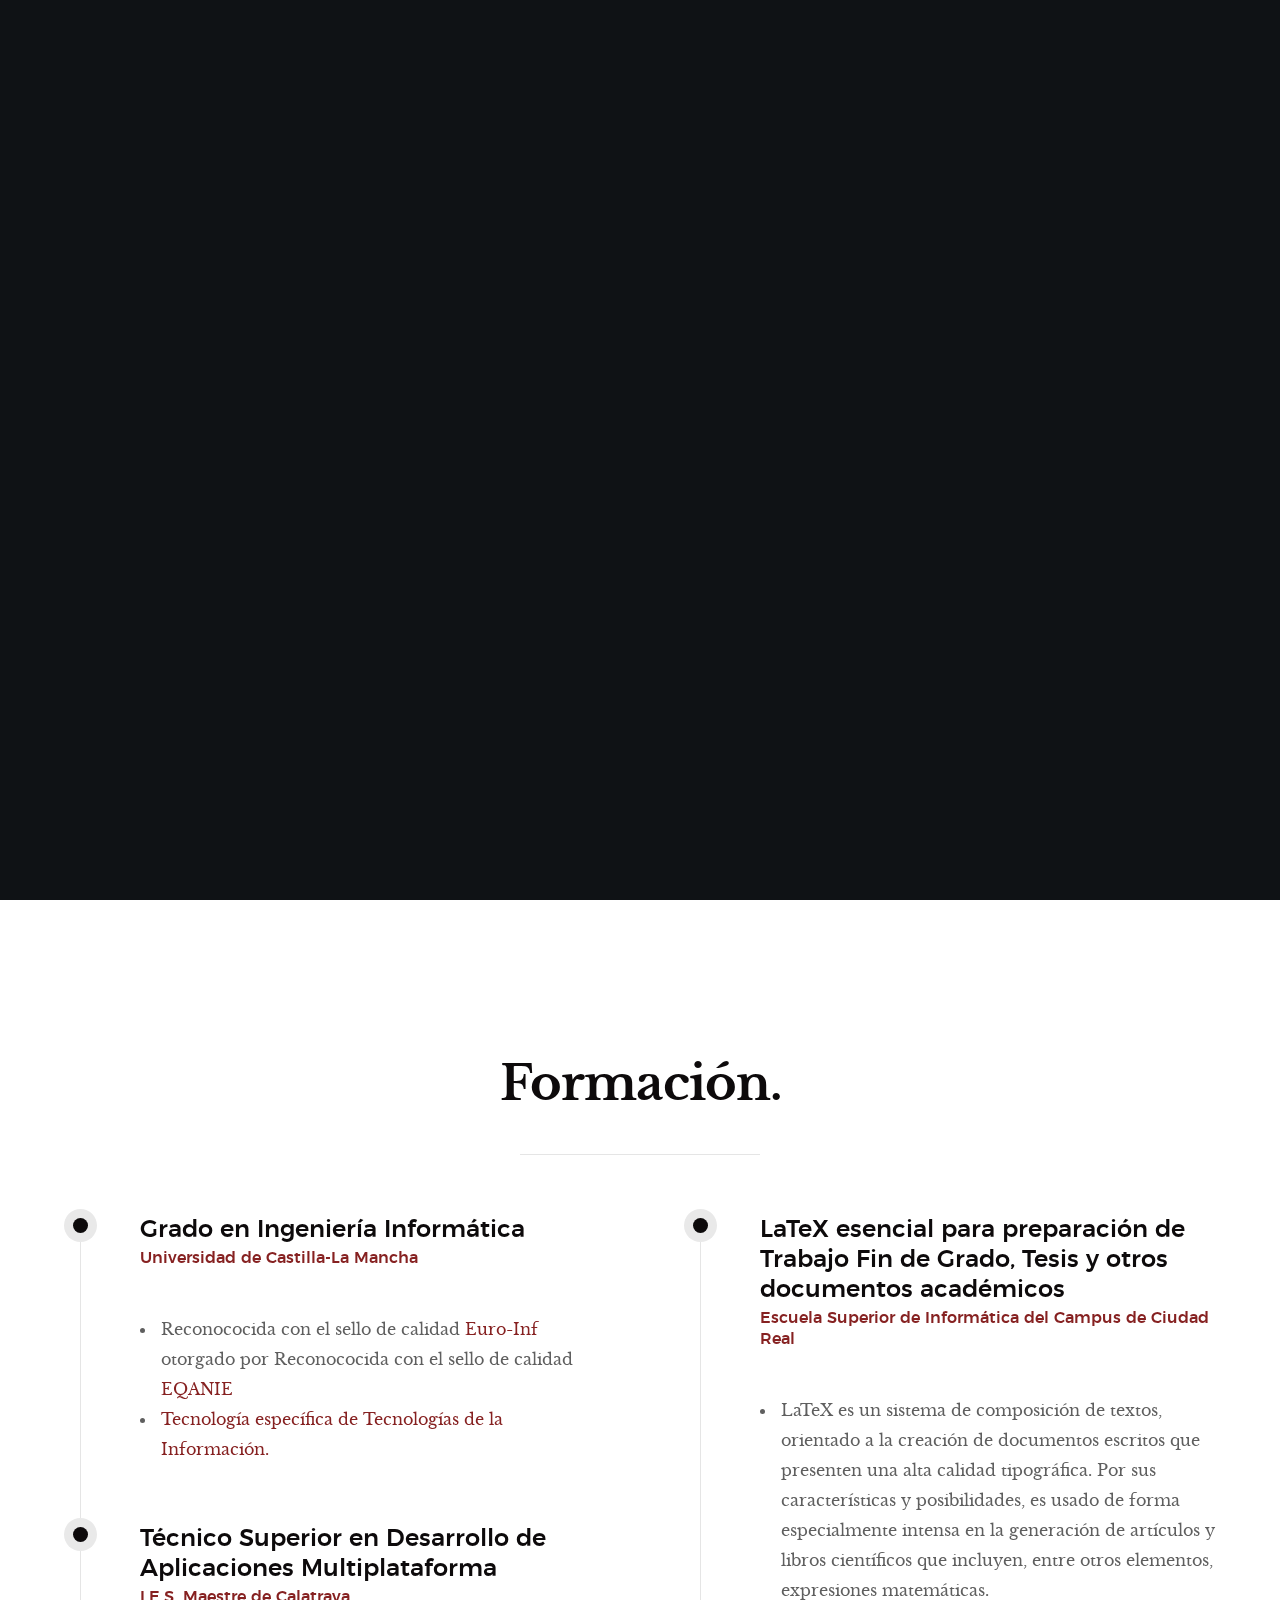
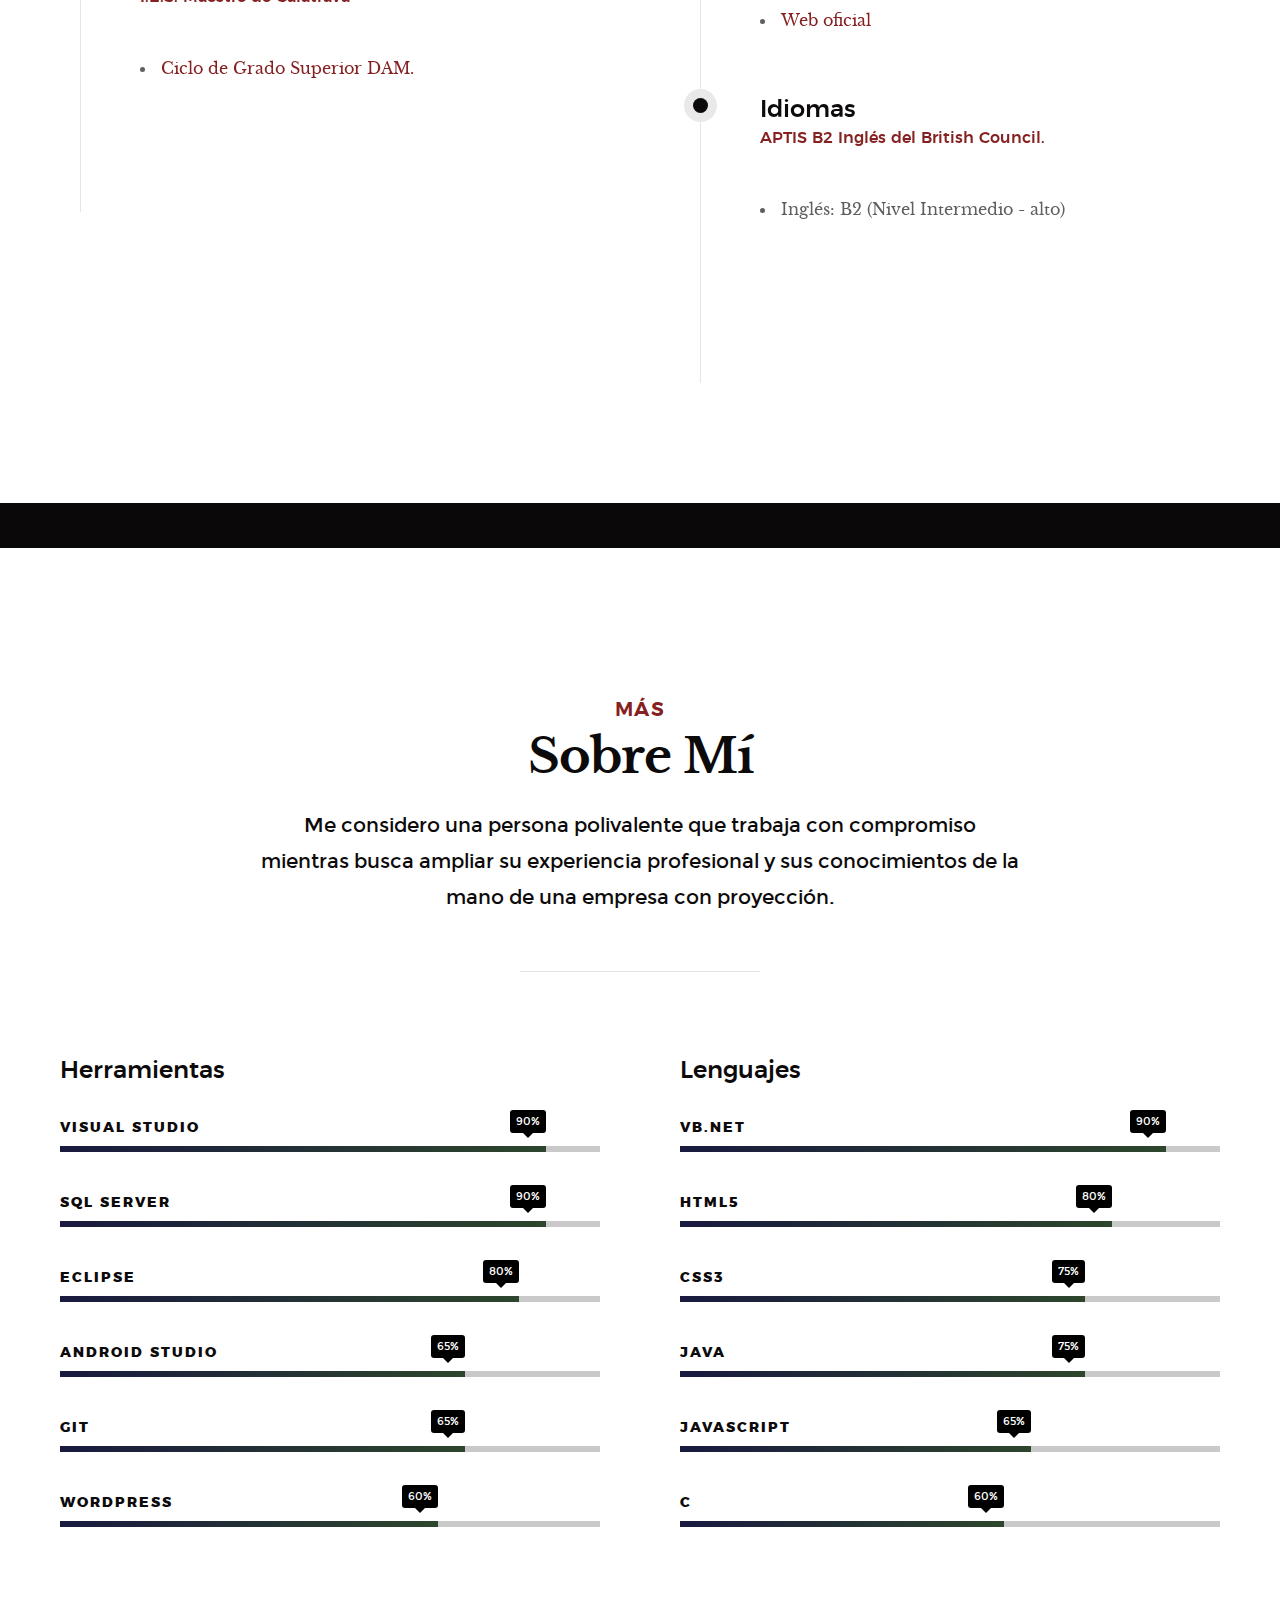
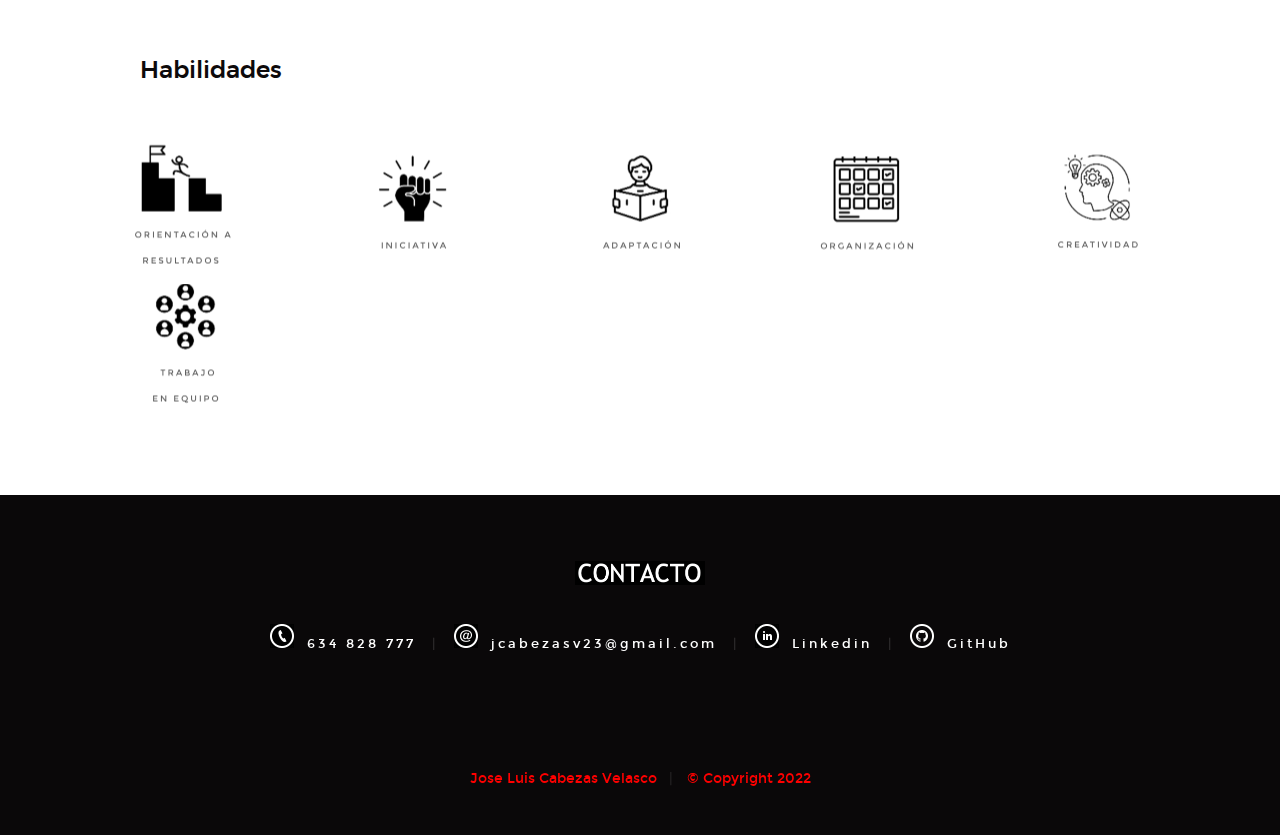
==== commit e75dd47d: "Añadido de skills" ====
--- a/index.html
+++ b/index.html
@@ -201,12 +201,12 @@
                         <div class="timeline__bullet"></div>
                         <div class="timeline__header">
                             <h3>Idiomas</h3>
-                            <h5><a href="https://www.britishcouncil.es/examenes/aptis" target="_blank">APTIS B1 Inglés del British Council.</a></h5>
+                            <h5><a href="https://www.britishcouncil.es/examenes/aptis" target="_blank">APTIS B2 Inglés del British Council.</a></h5>
                         </div>
                         <div class="timeline__desc">
                             <p>
                                 <ul>
-                                    <li>Inglés: B1 (Nivel Intermedio)</li>
+                                    <li>Inglés: B2 (Nivel Intermedio - alto)</li>
                                 </ul>   
                             </p>
                         </div>
@@ -244,12 +244,16 @@
 
                 <ul class="skill-bars">
                     <li>
-                    <div class="progress percent90"><span>80%</span></div>
+                        <div class="progress percent90"><span>90%</span></div>
+                        <strong>Visual Studio</strong>
+                        </li>
+                    <li>
+                    <div class="progress percent90"><span>90%</span></div>
+                    <strong>SQL Server</strong>
+                    </li>
+                    <li>
+                    <div class="progress percent85"><span>80%</span></div>
                     <strong>Eclipse</strong>
-                    </li>
-                    <li>
-                    <div class="progress percent85"><span>75%</span></div>
-                    <strong>NetBeans</strong>
                     </li>
                     <li>
                     <div class="progress percent75"><span>65%</span></div>
@@ -258,11 +262,7 @@
                     <li>
                     <div class="progress percent75"><span>65%</span></div>
                     <strong>Git</strong>
-                    </li>
-                    <li>
-                    <div class="progress percent75"><span>65%</span></div>
-                    <strong>GitHub</strong>
-                    </li>   
+                    </li>  
                     <li>
                     <div class="progress percent70"><span>60%</span></div>
                     <strong>Wordpress</strong>
@@ -275,27 +275,27 @@
 
                 <ul class="skill-bars">
                     <li>
-                    <div class="progress percent90"><span>80%</span></div>
+                        <div class="progress percent90"><span>90%</span></div>
+                        <strong>VB.NET</strong>
+                        </li>
+                    <li>
+                    <div class="progress percent80"><span>80%</span></div>
                     <strong>HTML5</strong>
                     </li>
                     <li>
-                    <div class="progress percent85"><span>75%</span></div>
+                    <div class="progress percent75"><span>75%</span></div>
                     <strong>CSS3</strong>
                     </li>
                     <li>
-                    <div class="progress percent85"><span>75%</span></div>
+                    <div class="progress percent75"><span>75%</span></div>
                     <strong>Java</strong>
                     </li>
                     <li>
-                    <div class="progress percent80"><span>70%</span></div>
-                    <strong>SQL</strong>
-                    </li>
-                    <li>
-                    <div class="progress percent75"><span>65%</span></div>
+                    <div class="progress percent65"><span>65%</span></div>
                     <strong>Javascript</strong>
                     </li>   
                     <li>
-                    <div class="progress percent70"><span>60%</span></div>
+                    <div class="progress percent60"><span>60%</span></div>
                     <strong>C</strong>
                     </li>   
                 </ul>
@@ -328,7 +328,8 @@
 
     <!-- works
     ================================================== -->
-     <section id="works" class="s-works target-section">
+    <!-- 
+    <section id="works" class="s-works target-section">
 
         <div class="row narrow section-intro has-bottom-sep">
             <div class="col-full">
@@ -370,15 +371,15 @@
                             <p>Vero molestiae sed aut natus excepturi. Et tempora numquam. Temporibus iusto quo.Unde dolorem corrupti neque nisi.</p>
                         </div>
 
-                    </div> <!-- end item-folio -->
-                </div>  <!--end masonry__brick -->
+                    </div> 
+                </div>  
 
             
                 
             </div>
-        </div>  <!--- end masonry -->
-    
-    </section> <!-- end works  -->
+        </div>  
+    
+    </section> -->
             
 
 
